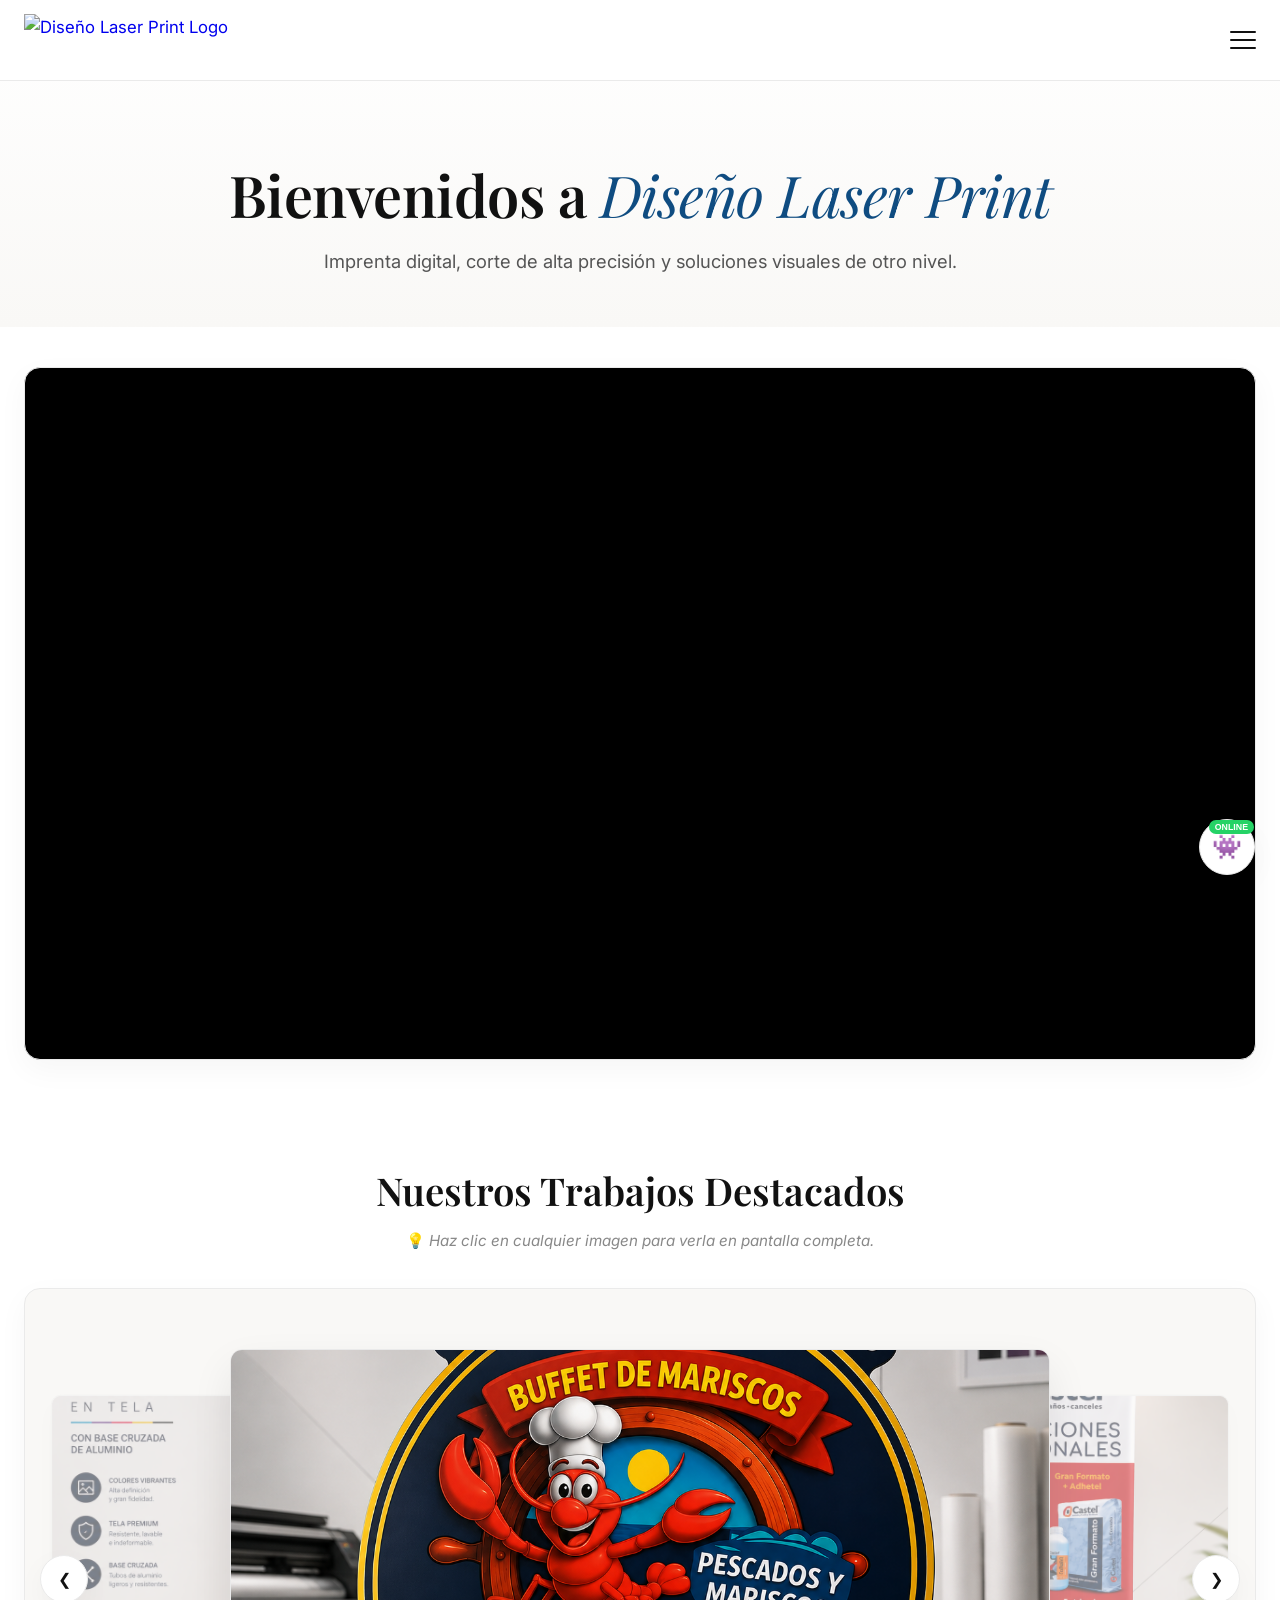
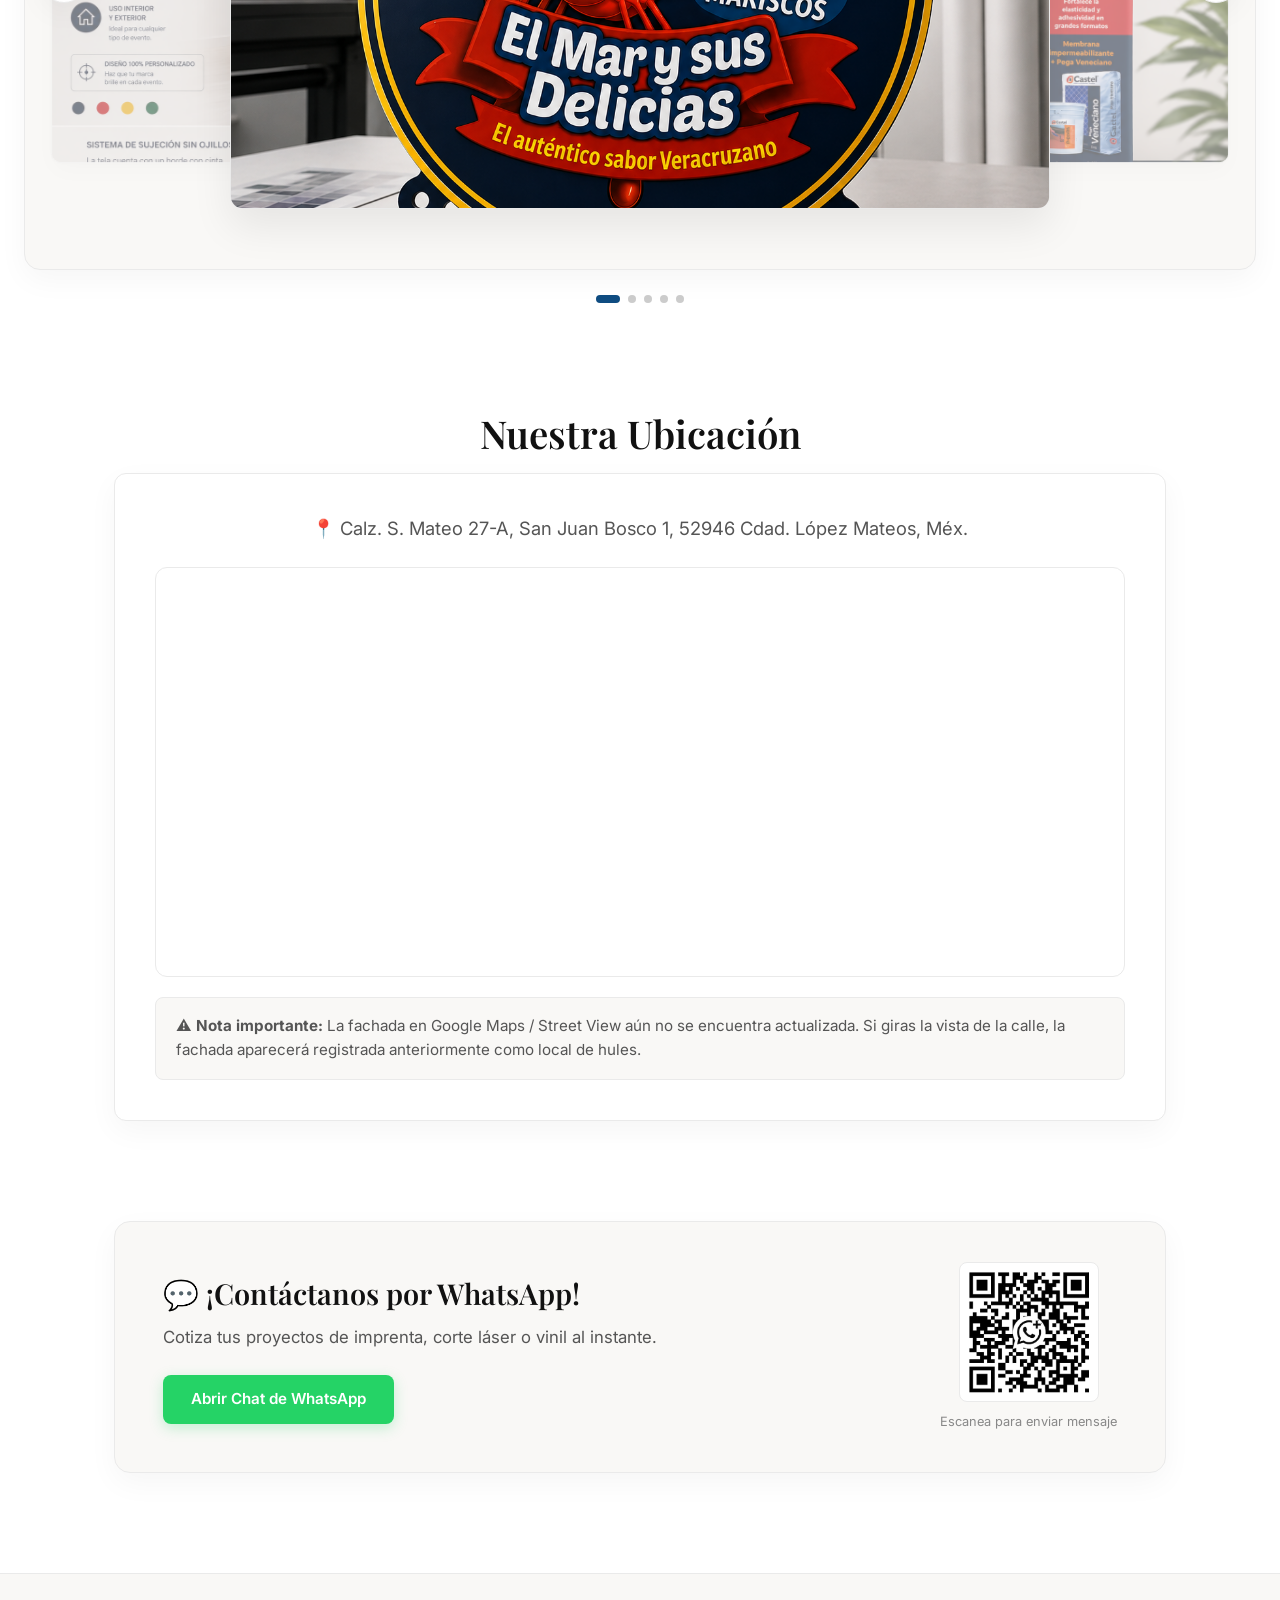
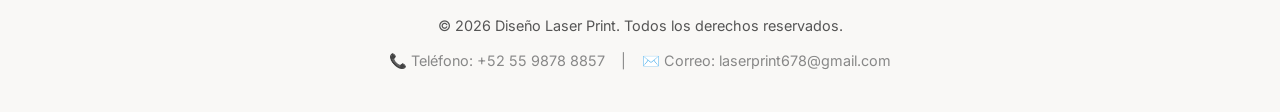
==== index.html @ af9f50c6 "Update index.html" ====
<!DOCTYPE html>
<html lang="es">
<head>
  <meta charset="UTF-8">
  <meta name="viewport" content="width=device-width, initial-scale=1.0">
  <title>Diseño Laser Print - Inicio</title>

  <meta name="google-site-verification" content="6fQEs5RK94f_O7tvIjwfMnkYx1IQotWOUE_pENHjqmU">
  <meta name="description" content="Diseño Laser Print: Imprenta digital, corte láser de alta precisión, vinil impreso, DTF y sublimación. Soluciones visuales profesionales.">
  <meta name="robots" content="index, follow">
  <link rel="canonical" href="https://diazvb2506.github.io/laserprint-web/">

  <link rel="icon" type="image/png" href="https://raw.githubusercontent.com/diazvb2506/laserprint-web/main/uploads/fotos/LOGOTIPO.png">

  <link rel="preconnect" href="https://fonts.googleapis.com">
  <link rel="preconnect" href="https://fonts.gstatic.com" crossorigin>
  <link href="https://fonts.googleapis.com/css2?family=Press+Start+2P&family=VT323&display=swap" rel="stylesheet">
  
  <link rel="stylesheet" href="index.css?v=1.2">
</head>
<body>

  <div class="bg-glow ambient-cyan"></div>
  <div class="bg-glow ambient-magenta"></div>

  <header class="glass-header">
    <nav class="nav-container">
      <a href="index.html" class="logo">
        <img src="https://raw.githubusercontent.com/diazvb2506/laserprint-web/main/uploads/fotos/LOGOTIPO.png" alt="Diseño Laser Print Logo" class="logo-img" onerror="this.onerror=null; this.src='https://via.placeholder.com/260x100/111/00f0ff?text=DISE%C3%B1O+LASERPRINT';">
      </a>

      <button class="mobile-menu-btn" id="mobileMenuBtn" aria-label="Abrir menú">
        <span></span>
        <span></span>
        <span></span>
      </button>

      <ul class="nav-links" id="navLinks">
        <li><a href="index.html" class="nav-btn active">Inicio</a></li>
        <li><a href="dtf.html" class="nav-btn">DTF TEXTIL / UV</a></li>
        <li><a href="sublimacion.html" class="nav-btn">SUBLIMACION</a></li>
        <li><a href="lona.html" class="nav-btn">LONA</a></li>
        <li><a href="coroplast.html" class="nav-btn">COROPLAST</a></li>
        <li><a href="cortelaser.html" class="nav-btn">CORTE LASER</a></li>
        <li><a href="vinil.html" class="nav-btn">VINIL</a></li>
        <li><a href="login.html" class="nav-btn btn-admin">Iniciar Sesión Admin</a></li>
        <li>
          <button id="themeToggleBtn" class="theme-toggle-btn" aria-label="Cambiar tema">🌙</button>
        </li>
      </ul>
    </nav>
  </header>

  <section class="hero-section">
    <div class="hero-content">
      <h1 class="hero-title">Bienvenidos a <span class="text-gradient">Diseño Laser Print</span></h1>
      <p class="hero-subtitle">Imprenta digital, corte de alta precisión y soluciones visuales de otro nivel.</p>
    </div>
  </section>

  <section class="video-section">
    <div class="video-container glass-card" id="videoWrapper">
      <video id="presentacionVideo" class="hero-gif-img" autoplay loop muted playsinline preload="auto">
        <source src="uploads/videos/presentacion4.mp4" type="video/mp4">
        Tu navegador no soporta la reproducción de video HTML5.
      </video>
    </div>
  </section>

  <section class="carousel-section">
    <h2 class="section-title">Nuestros Trabajos Destacados</h2>
    
    <p class="carousel-hint">💡 <i>Haz clic en cualquier imagen para verla en pantalla completa.</i></p>

    <div class="carousel-wrapper glass-card">
      <button class="carousel-btn prev-btn" id="prevBtn" aria-label="Anterior">❮</button>
      
      <div class="carousel-track-container">
        <div class="carousel-track" id="carouselTrack">
        </div>
      </div>

      <button class="carousel-btn next-btn" id="nextBtn" aria-label="Siguiente">❯</button>
    </div>
    <div class="carousel-dots" id="carouselDots"></div>
  </section>

  <section class="location-section">
    <h2 class="section-title">Nuestra Ubicación</h2>
    <div class="location-card glass-card">
      <p class="location-address">📍 Calz. S. Mateo 27-A, San Juan Bosco 1, 52946 Cdad. López Mateos, Méx.</p>
      
      <div class="map-container">
        <iframe 
          src="https://www.google.com/maps/embed?pb=!1m18!1m12!1m3!1d3759.832467319985!2d-99.24838492478229!3d19.54661808175787!2m3!1f0!2f0!3f0!3m2!1i1024!2i768!4f13.1!3m3!1m2!1s0x85d21d6049caea7d%3A0x6b4fb712d083ca8c!2sCalz.%20S.%20Mateo%2027-A%2C%20San%20Juan%20Bosco%201%2C%2052946%20Cdad.%20L%C3%B3pez%20Mateos%2C%20M%C3%A9x.!5e0!3m2!1ses!2smx!4v1700000000000!5m2!1ses!2smx" 
          width="100%" 
          height="400" 
          style="border:0;" 
          allowfullscreen="" 
          loading="lazy" 
          referrerpolicy="no-referrer-when-downgrade">
        </iframe>
      </div>

      <div class="streetview-note">
        ⚠️ <b>Nota importante:</b> La fachada en Google Maps / Street View aún no se encuentra actualizada. Si giras la vista de la calle, la fachada aparecerá registrada anteriormente como local de hules.
      </div>
    </div>
  </section>

  <section class="whatsapp-section">
    <div class="whatsapp-card glass-card">
      <div class="whatsapp-info">
        <h3>💬 ¡Contáctanos por WhatsApp!</h3>
        <p>Cotiza tus proyectos de imprenta, corte láser o vinil al instante.</p>
        <a href="https://wa.me/5215598788857" target="_blank" rel="noopener noreferrer" class="whatsapp-btn">
          <span>Abrir Chat de WhatsApp</span>
        </a>
      </div>
      
      <div class="whatsapp-qr-container">
        <img src="uploads/fotos/qr.png" 
             alt="Código QR WhatsApp Diseño Laser Print" 
             class="whatsapp-qr"
             onerror="this.onerror=null; this.src='https://via.placeholder.com/180x180/111/00f0ff?text=QR+WhatsApp';">
        <span class="qr-label">Escanea para enviar mensaje</span>
      </div>
    </div>
  </section>

  <footer class="glass-footer">
    <div class="footer-content">
      <p class="footer-rights">© 2026 Diseño Laser Print. Todos los derechos reservados.</p>
      <div class="footer-contact">
        <span>📞 Teléfono: +52 55 9878 8857</span>
        <span class="footer-separator">|</span>
        <span>✉️ Correo: laserprint678@gmail.com</span>
      </div>
    </div>
  </footer>

  <div id="imageModal" class="image-modal">
    <span class="image-modal-close" id="modalClose">×</span>
    <img class="image-modal-content" id="modalImg" alt="Vista ampliada">
    <div id="modalCaption" class="image-modal-caption"></div>
  </div>

  <button id="pixelToggleBtn" class="pixel-toggle-btn" aria-label="Hablar con PIXEL IA">
    <div class="pixel-avatar-icon">👾</div>
    <span class="pixel-pulse-badge">ONLINE</span>
  </button>

  <div id="pixelChatWidget" class="pixel-chat-widget">
    <div class="pixel-chat-header">
      <div class="pixel-header-info">
        <span class="pixel-header-avatar">👾</span>
        <div>
          <h3 class="pixel-title">PIXEL AI</h3>
          <p class="pixel-subtitle">La IA Oficial de Diseño Laser Print</p>
        </div>
      </div>
      <button id="pixelCloseBtn" class="pixel-close-btn" aria-label="Cerrar Chat">✕</button>
    </div>

    <div id="pixelChatMessages" class="pixel-chat-messages">
      <div class="pixel-msg pixel-bot-msg">
        <div class="pixel-msg-bubble">
          ¡Hola! Soy <b>PIXEL</b>, La IA Oficial de <b>Diseño Laser Print</b>. 🕹️✨<br><br>
          Te ayudo con cotizaciones, especificaciones técnicas de DTF, Lona, Corte Láser, Sublimación y resolución de dudas sobre tus diseños.<br><br>
          🎨 <i>Ten en cuenta que el servicio de diseño tiene un costo extra dependiendo de la complejidad.</i><br><br>
          <i>¡Selecciona una opción rápida o escribe lo que necesites!</i>
        </div>
      </div>
    </div>

    <div class="pixel-quick-prompts" id="pixelQuickPrompts">
      <button class="pixel-prompt-btn" data-prompt="como preparo mis archivos">📁 ¿Cómo preparo mis archivos?</button>
      <button class="pixel-prompt-btn" data-prompt="dtf textil">👕 Precios y medidas DTF</button>
      <button class="pixel-prompt-btn" data-prompt="volantes">📄 Volantes</button>
      <button class="pixel-prompt-btn" data-prompt="tarjetas de presentacion">🎴 Tarjetas de Presentación</button>
      <button class="pixel-prompt-btn" data-prompt="notas de remision">📝 Notas de Remisión</button>
      <button class="pixel-prompt-btn" data-prompt="ubicacion">📍 Ubicación y Horarios</button>
      <button class="pixel-prompt-btn" data-prompt="whatsapp">💬 Cotizar por WhatsApp</button>
    </div>

    <form class="pixel-chat-form" id="pixelChatForm">
      <input type="text" id="pixelInput" class="pixel-input" placeholder="Escribe tu duda a PIXEL..." autocomplete="off">
      <button type="submit" id="pixelSendBtn" class="pixel-send-btn">ENVIAR</button>
    </form>
  </div>

  <script>
    // Conmutador dinámico de tema Claro / Oscuro
    document.addEventListener('DOMContentLoaded', () => {
      const themeToggleBtn = document.getElementById('themeToggleBtn');
      const savedTheme = localStorage.getItem('theme') || 'light';

      document.documentElement.setAttribute('data-theme', savedTheme);
      if (themeToggleBtn) {
        themeToggleBtn.textContent = savedTheme === 'dark' ? '☀️' : '🌙';
      }

      themeToggleBtn?.addEventListener('click', () => {
        const currentTheme = document.documentElement.getAttribute('data-theme');
        const newTheme = currentTheme === 'dark' ? 'light' : 'dark';
        
        document.documentElement.setAttribute('data-theme', newTheme);
        localStorage.setItem('theme', newTheme);
        themeToggleBtn.textContent = newTheme === 'dark' ? '☀️' : '🌙';
      });
    });
  </script>

  <script src="index.js" defer></script>
</body>
</html>
---- index.css ----
/* ==========================================================================
   1. SYSTEM RESET & PALETAS DINÁMICAS (LIGHT & DARK THEME)
   ========================================================================== */
@import url('https://fonts.googleapis.com/css2?family=Inter:wght@300;400;500;600&family=Playfair+Display:ital,wght@0,500;0,600;0,700;1,400&display=swap');

*,
*::before,
*::after {
  margin: 0;
  padding: 0;
  box-sizing: border-box;
}

/* TEMA CLARO (Default) */
:root,
[data-theme="light"] {
  --bg-body: #FFFFFF;
  --bg-surface: #F9F8F6;
  --bg-card: #FFFFFF;
  --bg-header: rgba(255, 255, 255, 0.92);

  --text-primary: #111111;
  --text-secondary: #555555;
  --text-muted: #888888;

  --accent-color: #0F4C81;
  --accent-hover: #0A355C;
  --accent-soft: rgba(15, 76, 129, 0.06);

  --border-color: #EAEAEA;
  --border-focus: #CCCCCC;
  --shadow-soft: 0 10px 30px rgba(0, 0, 0, 0.04);
  --shadow-hover: 0 18px 40px rgba(0, 0, 0, 0.08);

  --font-heading: 'Playfair Display', Georgia, serif;
  --font-body: 'Inter', -apple-system, BlinkMacSystemFont, sans-serif;

  --transition-smooth: all 0.3s cubic-bezier(0.16, 1, 0.3, 1);
}

/* TEMA OSCURO */
[data-theme="dark"] {
  --bg-body: #0D0F12;
  --bg-surface: #16191E;
  --bg-card: #1A1D24;
  --bg-header: rgba(13, 15, 18, 0.92);

  --text-primary: #F0F2F5;
  --text-secondary: #A0A5B1;
  --text-muted: #6C727F;

  --accent-color: #38BDF8;
  --accent-hover: #0284C7;
  --accent-soft: rgba(56, 189, 248, 0.1);

  --border-color: #262B35;
  --border-focus: #3F4756;
  --shadow-soft: 0 10px 30px rgba(0, 0, 0, 0.4);
  --shadow-hover: 0 18px 40px rgba(0, 0, 0, 0.6);
}

html, body {
  width: 100%;
  overflow-x: hidden;
  background-color: var(--bg-body);
  transition: background-color 0.4s ease, color 0.4s ease;
}

body {
  color: var(--text-primary);
  font-family: var(--font-body);
  font-size: 1.05rem;
  line-height: 1.6;
  position: relative;
  -webkit-font-smoothing: antialiased;
}

/* Tarjeta Editorial de Catálogo */
.glass-card {
  background: var(--bg-card);
  border: 1px solid var(--border-color);
  border-radius: 12px;
  box-shadow: var(--shadow-soft);
  transition: var(--transition-smooth);
}

.glass-card:hover {
  box-shadow: var(--shadow-hover);
  border-color: var(--border-focus);
}

/* ==========================================================================
   2. HEADER & BOTÓN DE CAMBIO DE TEMA DINÁMICO
   ========================================================================== */
.glass-header {
  position: fixed;
  top: 0;
  left: 0;
  width: 100%;
  z-index: 1000;
  background: var(--bg-header);
  backdrop-filter: blur(12px);
  -webkit-backdrop-filter: blur(12px);
  border-bottom: 1px solid var(--border-color);
  padding: 14px 24px;
  transition: var(--transition-smooth);
}

.nav-container {
  max-width: 1400px;
  margin: 0 auto;
  display: flex;
  justify-content: space-between;
  align-items: center;
  gap: 20px;
}

.logo {
  display: flex;
  align-items: center;
  text-decoration: none;
  flex-shrink: 0;
}

.logo-img {
  height: 52px;
  width: auto;
  object-fit: contain;
  transition: var(--transition-smooth);
}

.logo:hover .logo-img {
  opacity: 0.85;
}

.nav-links {
  display: flex;
  list-style: none;
  gap: 10px;
  align-items: center;
  flex-wrap: wrap;
  justify-content: flex-end;
}

.nav-btn {
  font-family: var(--font-body);
  font-weight: 500;
  color: var(--text-secondary);
  text-decoration: none;
  padding: 8px 16px;
  border-radius: 6px;
  font-size: 0.9rem;
  letter-spacing: 0.3px;
  white-space: nowrap;
  transition: var(--transition-smooth);
  border: 1px solid transparent;
  background: transparent;
}

.nav-btn:hover, 
.nav-btn.active {
  color: var(--text-primary);
  background: var(--bg-surface);
  border-color: var(--border-color);
}

.btn-admin {
  background: var(--accent-color) !important;
  color: #FFFFFF !important;
  border-radius: 6px !important;
}

[data-theme="dark"] .btn-admin {
  color: #0D0F12 !important;
}

.btn-admin:hover {
  background: var(--accent-hover) !important;
  box-shadow: 0 4px 14px rgba(15, 76, 129, 0.25);
}

/* Botón Conmutador de Tema */
.theme-toggle-btn {
  background: var(--bg-surface);
  border: 1px solid var(--border-color);
  color: var(--text-primary);
  width: 38px;
  height: 38px;
  border-radius: 50%;
  display: flex;
  align-items: center;
  justify-content: center;
  cursor: pointer;
  font-size: 1.1rem;
  transition: var(--transition-smooth);
}

.theme-toggle-btn:hover {
  background: var(--accent-soft);
  border-color: var(--accent-color);
  color: var(--accent-color);
  transform: rotate(15deg);
}

/* Menú Móvil Botón */
.mobile-menu-btn {
  display: none;
  flex-direction: column;
  justify-content: space-between;
  width: 26px;
  height: 18px;
  background: transparent;
  border: none;
  cursor: pointer;
  padding: 0;
  z-index: 1002;
}

.mobile-menu-btn span {
  width: 100%;
  height: 2px;
  background-color: var(--text-primary);
  border-radius: 2px;
  transition: var(--transition-smooth);
}

/* ==========================================================================
   3. HERO SECTION EDITORIAL
   ========================================================================== */
.hero-section {
  padding-top: 160px;
  padding-bottom: 50px;
  text-align: center;
  background: linear-gradient(180deg, var(--bg-body) 0%, var(--bg-surface) 100%);
}

.hero-content {
  max-width: 900px;
  margin: 0 auto;
  padding: 0 24px;
}

.hero-title {
  font-family: var(--font-heading);
  font-size: clamp(2.2rem, 4.5vw, 3.8rem);
  font-weight: 600;
  letter-spacing: -0.5px;
  line-height: 1.2;
  margin-bottom: 18px;
  color: var(--text-primary);
}

.text-gradient {
  color: var(--accent-color);
  font-style: italic;
  font-weight: 400;
}

.hero-subtitle {
  font-family: var(--font-body);
  font-size: 1.15rem;
  font-weight: 400;
  color: var(--text-secondary);
  max-width: 680px;
  margin: 0 auto;
}

/* ==========================================================================
   4. PANTALLA DE VIDEO / GIF EXHIBICIÓN
   ========================================================================== */
.video-section {
  max-width: 1400px;
  margin: 40px auto 90px;
  padding: 0 24px;
}

.video-container {
  width: 100%;
  height: auto;
  aspect-ratio: 16 / 9;
  border-radius: 16px;
  overflow: hidden;
  position: relative;
  border: 1px solid var(--border-color);
  box-shadow: var(--shadow-soft);
  background: #000000;
  display: flex;
  align-items: center;
  justify-content: center;
}

.video-container video,
.video-container img {
  width: 100%;
  height: 100%;
  object-fit: contain;
  display: block;
}

/* ==========================================================================
   5. CARRUSEL 3D DE CATÁLOGO
   ========================================================================== */
.carousel-section {
  max-width: 1400px;
  margin: 100px auto;
  padding: 0 24px;
}

.section-title {
  font-family: var(--font-heading);
  text-align: center;
  font-size: clamp(1.8rem, 3vw, 2.6rem);
  font-weight: 600;
  color: var(--text-primary);
  margin-bottom: 8px;
}

.carousel-hint {
  font-family: var(--font-body);
  text-align: center;
  color: var(--text-muted);
  font-size: 0.95rem;
  margin-bottom: 35px;
}

.carousel-wrapper {
  position: relative;
  padding: 40px 20px;
  display: flex;
  align-items: center;
  justify-content: center;
  background: var(--bg-surface);
  border-radius: 16px;
  border: 1px solid var(--border-color);
}

.carousel-track-container {
  perspective: 1200px;
  position: relative;
  width: 100%;
  height: 500px;
}

.carousel-track {
  position: relative;
  width: 100%;
  height: 100%;
  display: flex;
  justify-content: center;
  align-items: center;
  transform-style: preserve-3d;
}

.carousel-slide-3d {
  position: absolute;
  width: 70%;
  max-width: 820px;
  height: 460px;
  transition: transform 0.6s cubic-bezier(0.16, 1, 0.3, 1), opacity 0.6s ease;
  cursor: pointer;
  border-radius: 12px;
  overflow: hidden;
  opacity: 0;
  pointer-events: none;
  border: 1px solid var(--border-color);
  box-shadow: var(--shadow-soft);
  background: var(--bg-card);
}

.carousel-slide-3d img {
  width: 100%;
  height: 100%;
  object-fit: cover;
  transition: transform 0.5s ease;
}

.carousel-slide-3d:hover img {
  transform: scale(1.03);
}

.carousel-slide-3d.active {
  transform: translate3d(0, 0, 0) scale(1);
  z-index: 3;
  opacity: 1;
  pointer-events: auto;
  box-shadow: var(--shadow-hover);
}

.carousel-slide-3d.prev {
  transform: translate3d(-35%, 0, -120px) scale(0.88);
  z-index: 2;
  opacity: 0.5;
  pointer-events: auto;
}

.carousel-slide-3d.next {
  transform: translate3d(35%, 0, -120px) scale(0.88);
  z-index: 2;
  opacity: 0.5;
  pointer-events: auto;
}

.carousel-slide-3d.hidden {
  opacity: 0 !important;
  pointer-events: none !important;
  transform: translate3d(0, 0, -250px) scale(0.6) !important;
  z-index: 1 !important;
}

.carousel-btn {
  position: absolute;
  top: 50%;
  transform: translateY(-50%);
  background: var(--bg-card);
  border: 1px solid var(--border-color);
  color: var(--text-primary);
  width: 48px;
  height: 48px;
  border-radius: 50%;
  font-size: 1rem;
  z-index: 10;
  display: flex;
  align-items: center;
  justify-content: center;
  cursor: pointer;
  box-shadow: var(--shadow-soft);
  transition: var(--transition-smooth);
}

.carousel-btn:hover {
  background: var(--accent-color);
  color: #FFFFFF;
  border-color: var(--accent-color);
  box-shadow: 0 6px 20px rgba(15, 76, 129, 0.3);
}

[data-theme="dark"] .carousel-btn:hover {
  color: #0D0F12;
}

.prev-btn { left: 15px; }
.next-btn { right: 15px; }

.carousel-dots {
  display: flex;
  justify-content: center;
  gap: 8px;
  margin-top: 25px;
}

.dot {
  width: 8px;
  height: 8px;
  border-radius: 50%;
  background: var(--border-focus);
  cursor: pointer;
  transition: var(--transition-smooth);
}

.dot.active {
  background: var(--accent-color);
  width: 24px;
  border-radius: 10px;
}

/* ==========================================================================
   6. SECCIÓN UBICACIÓN Y MAPA EDITORIAL
   ========================================================================== */
.location-section {
  max-width: 1100px;
  margin: 90px auto 100px;
  padding: 0 24px;
}

.location-card {
  padding: 40px;
  text-align: center;
  background: var(--bg-card);
}

.location-address {
  font-size: 1.15rem;
  color: var(--text-secondary);
  margin-bottom: 24px;
}

.map-container {
  width: 100%;
  border-radius: 12px;
  overflow: hidden;
  border: 1px solid var(--border-color);
}

.streetview-note {
  margin-top: 20px;
  padding: 16px 20px;
  background: var(--bg-surface);
  border: 1px solid var(--border-color);
  border-radius: 8px;
  color: var(--text-secondary);
  font-size: 0.95rem;
  text-align: left;
}

/* ==========================================================================
   7. WHATSAPP & CONTACTO EDITORIAL
   ========================================================================== */
.whatsapp-section {
  max-width: 1100px;
  margin: 60px auto 100px;
  padding: 0 24px;
}

.whatsapp-card {
  padding: 40px 48px;
  display: flex;
  align-items: center;
  justify-content: space-between;
  gap: 30px;
  background: var(--bg-surface);
  border: 1px solid var(--border-color);
  border-radius: 16px;
}

.whatsapp-info h3 {
  font-family: var(--font-heading);
  font-size: clamp(1.4rem, 2.5vw, 1.8rem);
  color: var(--text-primary);
  margin-bottom: 8px;
  font-weight: 600;
}

.whatsapp-info p {
  color: var(--text-secondary);
  font-size: 1.05rem;
  margin-bottom: 24px;
}

.whatsapp-btn {
  display: inline-block;
  background: #25D366;
  color: #FFFFFF;
  font-family: var(--font-body);
  font-weight: 600;
  font-size: 0.95rem;
  padding: 12px 28px;
  border-radius: 8px;
  text-decoration: none;
  transition: var(--transition-smooth);
  box-shadow: 0 4px 14px rgba(37, 211, 102, 0.25);
}

.whatsapp-btn:hover {
  background: #1EBE5D;
  transform: translateY(-2px);
  box-shadow: 0 8px 20px rgba(37, 211, 102, 0.35);
}

.whatsapp-qr-container {
  display: flex;
  flex-direction: column;
  align-items: center;
  gap: 10px;
}

.whatsapp-qr {
  width: 140px;
  height: 140px;
  border-radius: 8px;
  border: 1px solid var(--border-color);
  background: #FFFFFF;
  padding: 6px;
  object-fit: cover;
}

.qr-label {
  font-size: 0.8rem;
  color: var(--text-muted);
}

/* ==========================================================================
   8. FOOTER & MODAL EDITORIAL
   ========================================================================== */
.glass-footer {
  background: var(--bg-surface);
  border-top: 1px solid var(--border-color);
  padding: 40px 24px;
  text-align: center;
  color: var(--text-secondary);
  font-size: 0.9rem;
}

.footer-content {
  max-width: 1200px;
  margin: 0 auto;
  display: flex;
  flex-direction: column;
  gap: 12px;
}

.footer-contact {
  display: flex;
  gap: 16px;
  justify-content: center;
  color: var(--text-muted);
}

.image-modal {
  display: none;
  position: fixed;
  z-index: 10000;
  top: 0;
  left: 0;
  width: 100%;
  height: 100%;
  background-color: rgba(13, 15, 18, 0.95);
  backdrop-filter: blur(8px);
  justify-content: center;
  align-items: center;
  flex-direction: column;
}

.image-modal-content {
  max-width: 88%;
  max-height: 82vh;
  border-radius: 12px;
  box-shadow: var(--shadow-hover);
  border: 1px solid var(--border-color);
}

.image-modal-caption {
  margin-top: 16px;
  color: var(--text-primary);
  font-family: var(--font-heading);
  font-size: 1.1rem;
}

.image-modal-close {
  position: absolute;
  top: 24px;
  right: 32px;
  color: var(--text-primary);
  font-size: 32px;
  cursor: pointer;
}

/* ==========================================================================
   9. PIXEL AI: ASISTENTE ASESOR EDITORIAL
   ========================================================================== */
.pixel-toggle-btn {
  position: fixed;
  bottom: 25px;
  right: 25px;
  z-index: 9000;
  background: var(--bg-card);
  border: 1px solid var(--border-color);
  color: var(--accent-color);
  width: 56px;
  height: 56px;
  border-radius: 50%;
  display: flex;
  align-items: center;
  justify-content: center;
  cursor: pointer;
  box-shadow: var(--shadow-soft);
  transition: var(--transition-smooth);
}

.pixel-toggle-btn:hover {
  transform: translateY(-3px);
  box-shadow: var(--shadow-hover);
  border-color: var(--accent-color);
}

.pixel-avatar-icon {
  font-size: 1.5rem;
}

.pixel-pulse-badge {
  position: absolute;
  top: 0;
  right: 0;
  background: #25D366;
  color: #FFFFFF;
  font-size: 0.55rem;
  font-weight: 700;
  padding: 2px 6px;
  border-radius: 10px;
}

.pixel-chat-widget {
  display: none;
  position: fixed;
  bottom: 95px;
  right: 25px;
  width: calc(100% - 50px);
  max-width: 380px;
  height: 520px;
  max-height: calc(100vh - 120px);
  z-index: 9001;
  background: var(--bg-card);
  border: 1px solid var(--border-color);
  border-radius: 16px;
  box-shadow: var(--shadow-hover);
  flex-direction: column;
  overflow: hidden;
  animation: pixelPop 0.3s cubic-bezier(0.16, 1, 0.3, 1);
}

.pixel-chat-widget.active {
  display: flex;
}

@keyframes pixelPop {
  0% { transform: scale(0.95) translateY(10px); opacity: 0; }
  100% { transform: scale(1) translateY(0); opacity: 1; }
}

.pixel-chat-header {
  background: var(--bg-surface);
  border-bottom: 1px solid var(--border-color);
  padding: 14px 18px;
  display: flex;
  justify-content: space-between;
  align-items: center;
}

.pixel-header-info {
  display: flex;
  align-items: center;
  gap: 12px;
}

.pixel-header-avatar {
  font-size: 1.4rem;
}

.pixel-title {
  font-family: var(--font-body);
  font-weight: 600;
  font-size: 0.95rem;
  color: var(--text-primary);
}

.pixel-subtitle {
  font-size: 0.8rem;
  color: var(--text-muted);
}

.pixel-close-btn {
  background: transparent;
  border: none;
  color: var(--text-muted);
  font-size: 1.1rem;
  cursor: pointer;
  transition: var(--transition-smooth);
}

.pixel-close-btn:hover {
  color: var(--text-primary);
}

.pixel-chat-messages {
  flex: 1;
  padding: 16px;
  overflow-y: auto;
  display: flex;
  flex-direction: column;
  gap: 12px;
  background: var(--bg-card);
}

.pixel-msg {
  display: flex;
  gap: 8px;
  align-items: flex-start;
  max-width: 88%;
}

.pixel-bot-msg {
  align-self: flex-start;
}

.pixel-user-msg {
  align-self: flex-end;
  flex-direction: row-reverse;
}

.pixel-msg-bubble {
  font-size: 0.92rem;
  line-height: 1.5;
  padding: 10px 14px;
  border-radius: 12px;
  background: var(--bg-surface);
  color: var(--text-primary);
  border: 1px solid var(--border-color);
}

.pixel-user-msg .pixel-msg-bubble {
  background: var(--accent-color);
  color: #FFFFFF;
  border: none;
}

[data-theme="dark"] .pixel-user-msg .pixel-msg-bubble {
  color: #0D0F12;
}

.pixel-quick-prompts {
  display: flex;
  gap: 8px;
  padding: 10px 14px;
  overflow-x: auto;
  background: var(--bg-surface);
  border-top: 1px solid var(--border-color);
}

.pixel-prompt-btn {
  font-size: 0.82rem;
  white-space: nowrap;
  background: var(--bg-card);
  color: var(--text-secondary);
  border: 1px solid var(--border-color);
  padding: 6px 12px;
  border-radius: 20px;
  cursor: pointer;
  transition: var(--transition-smooth);
}

.pixel-prompt-btn:hover {
  background: var(--accent-color);
  color: #FFFFFF;
  border-color: var(--accent-color);
}

[data-theme="dark"] .pixel-prompt-btn:hover {
  color: #0D0F12;
}

.pixel-chat-form {
  display: flex;
  padding: 12px;
  background: var(--bg-card);
  border-top: 1px solid var(--border-color);
  gap: 8px;
}

.pixel-input {
  flex: 1;
  background: var(--bg-surface);
  border: 1px solid var(--border-color);
  color: var(--text-primary);
  font-size: 0.9rem;
  padding: 8px 14px;
  border-radius: 8px;
  outline: none;
}

.pixel-input:focus {
  border-color: var(--accent-color);
}

.pixel-send-btn {
  font-size: 0.8rem;
  font-weight: 600;
  background: var(--accent-color);
  color: #FFFFFF;
  border: none;
  padding: 0 16px;
  border-radius: 8px;
  cursor: pointer;
  transition: var(--transition-smooth);
}

[data-theme="dark"] .pixel-send-btn {
  color: #0D0F12;
}

.pixel-send-btn:hover {
  background: var(--accent-hover);
}

/* ==========================================================================
   10. RESPONSIVE DESIGN
   ========================================================================== */
@media (max-width: 1280px) {
  .mobile-menu-btn { 
    display: flex !important; 
  }

  .nav-links {
    display: flex !important;
    position: absolute;
    top: 100%;
    left: 0;
    width: 100%;
    background: var(--bg-card);
    border-bottom: 1px solid var(--border-color);
    box-shadow: var(--shadow-soft);
    flex-direction: column;
    align-items: stretch;
    padding: 20px;
    gap: 8px;
    opacity: 0;
    visibility: hidden;
    transform: translateY(-10px);
    transition: var(--transition-smooth);
  }

  .nav-links.active {
    opacity: 1;
    visibility: visible;
    transform: translateY(0);
  }

  .nav-btn {
    text-align: center;
    padding: 12px;
  }
}

@media (max-width: 768px) {
  .logo-img { height: 42px; }
  .hero-section { padding-top: 130px; }
  .carousel-slide-3d { width: 90%; height: 320px; }
  .carousel-track-container { height: 340px; }
  .whatsapp-card {
    flex-direction: column;
    text-align: center;
    padding: 30px 24px;
  }
}
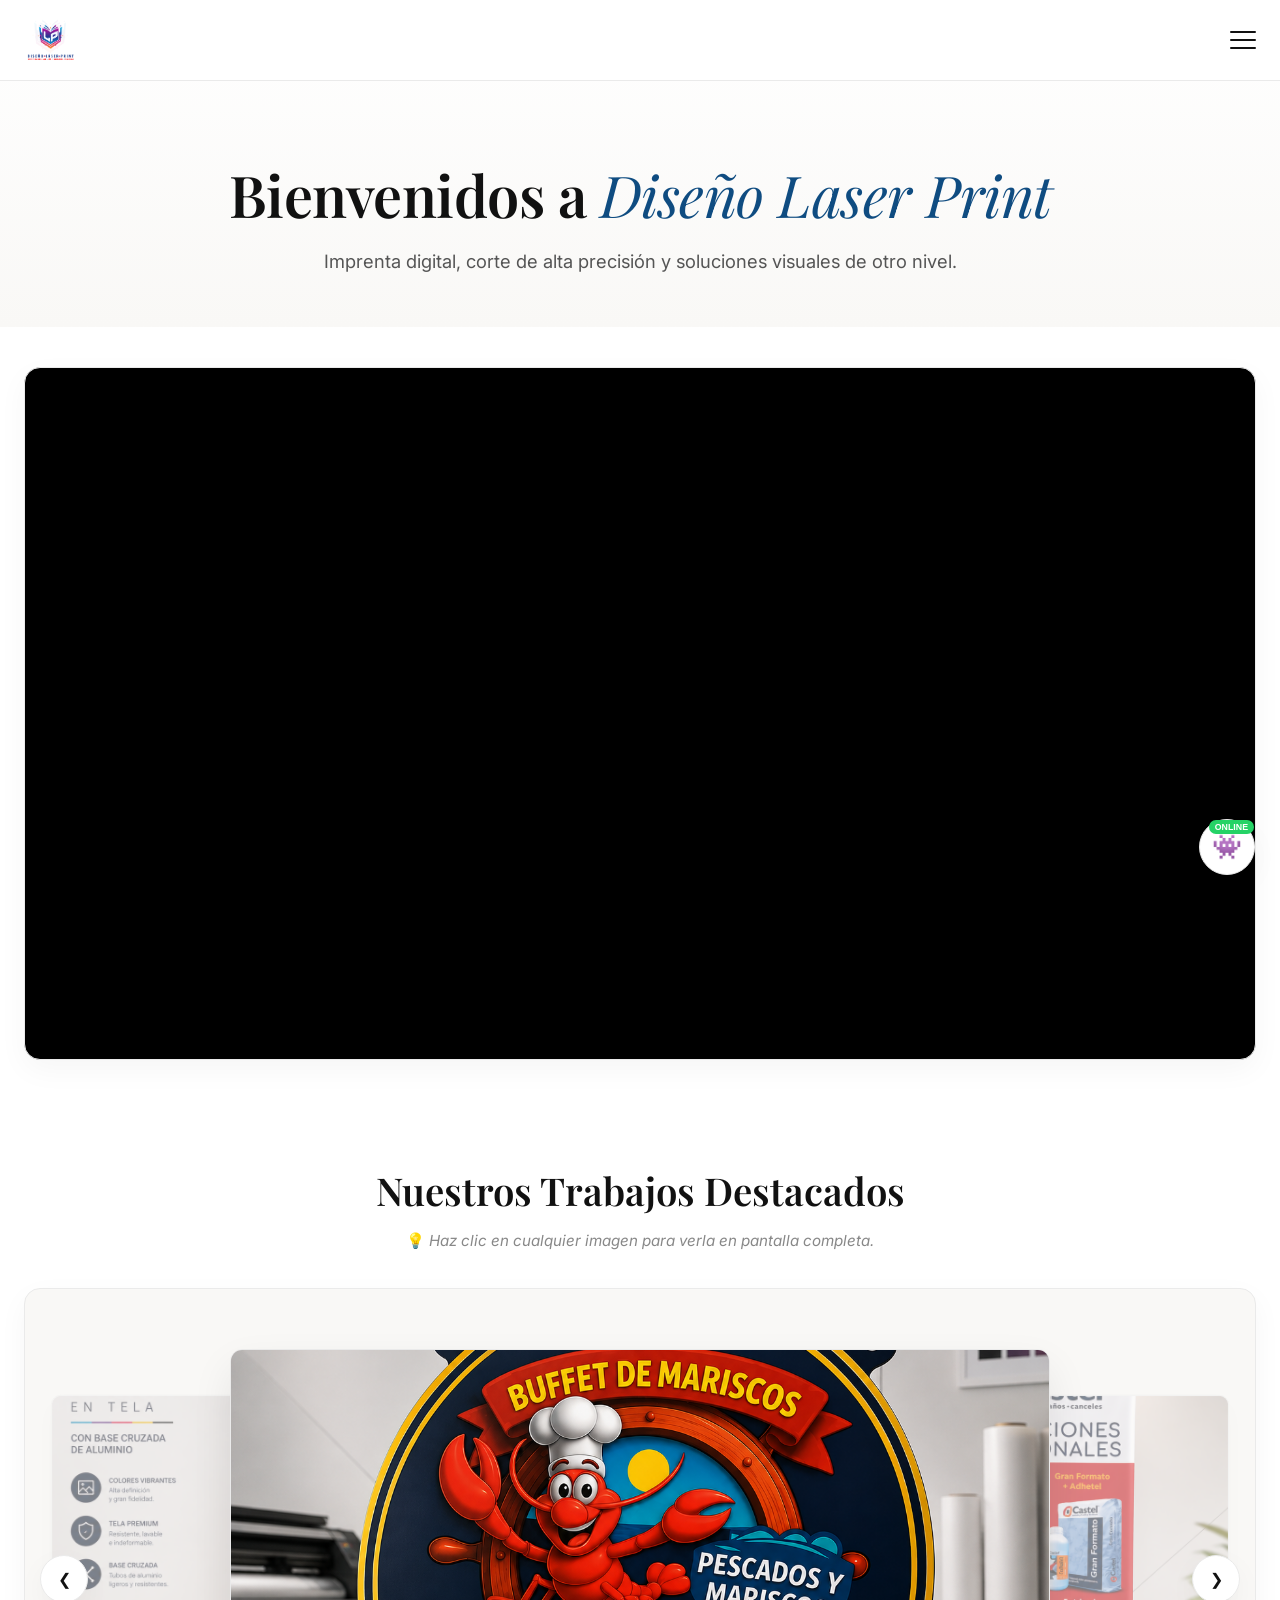
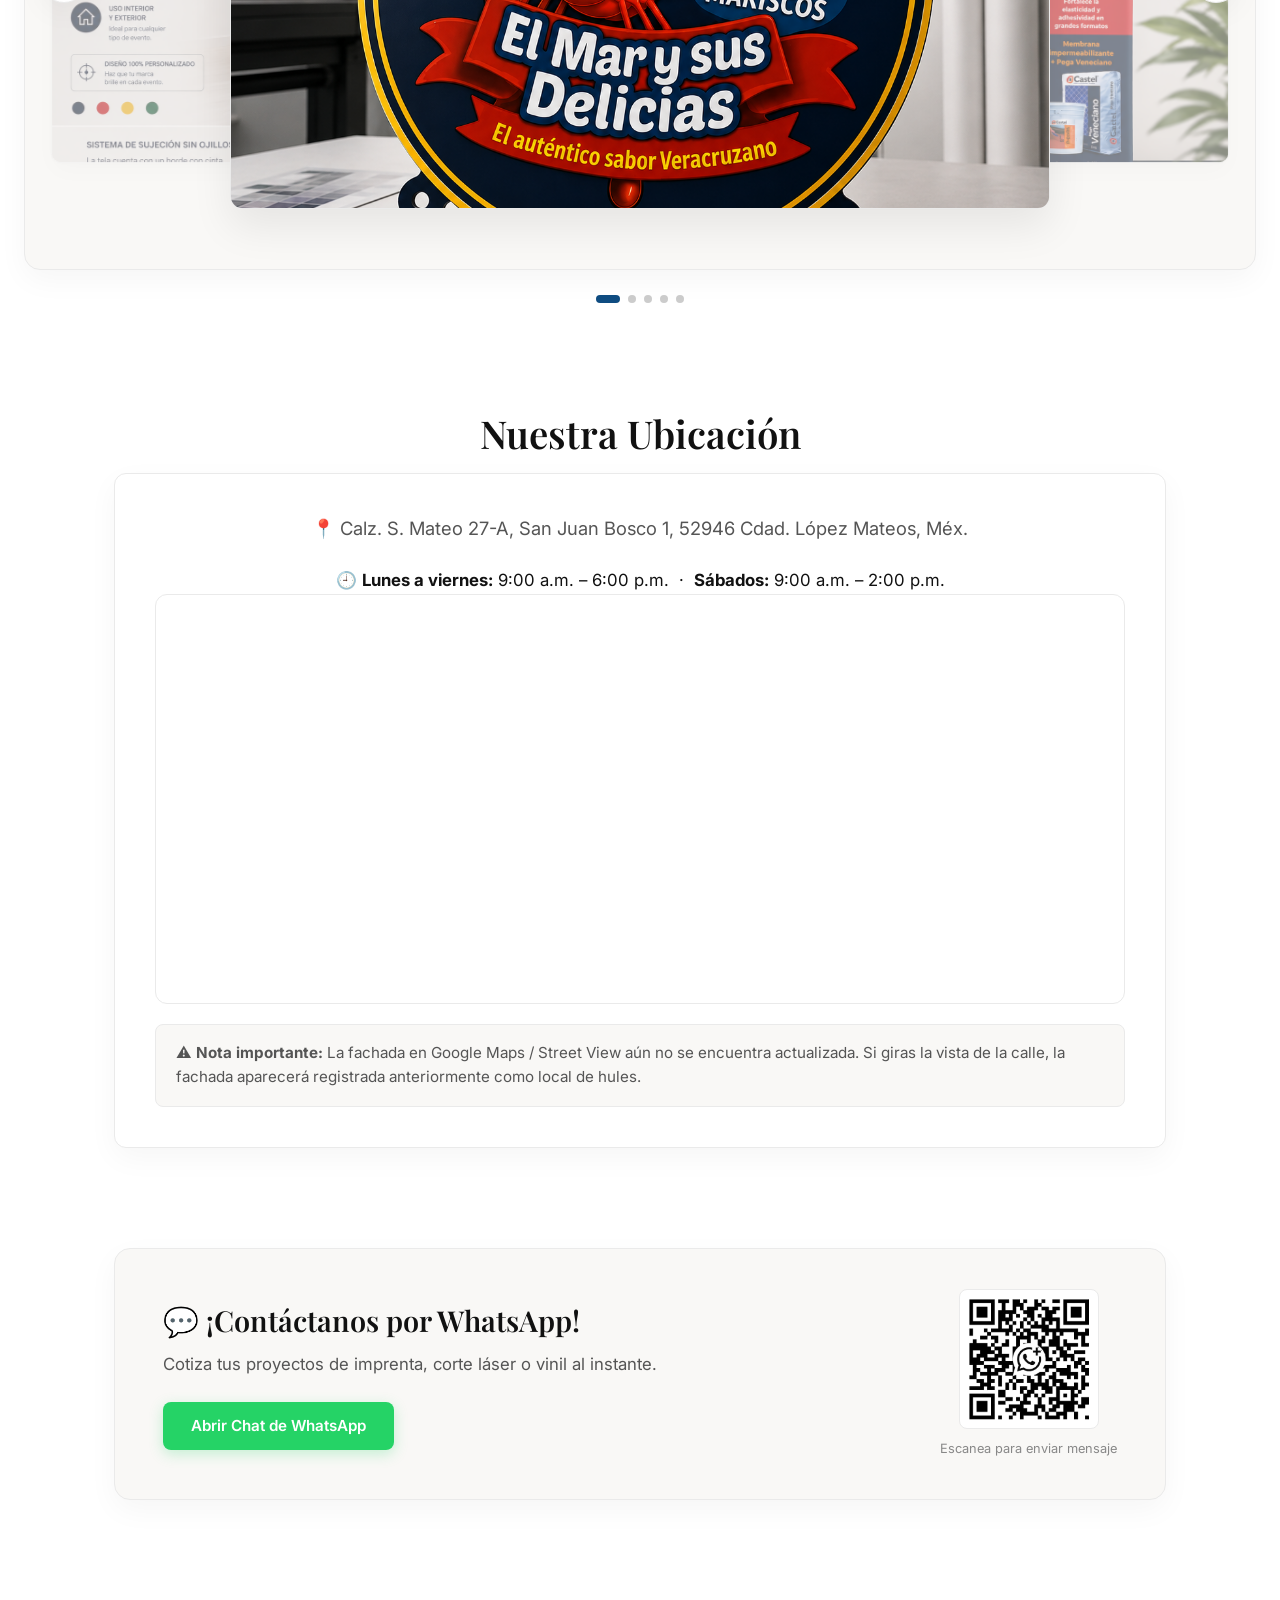
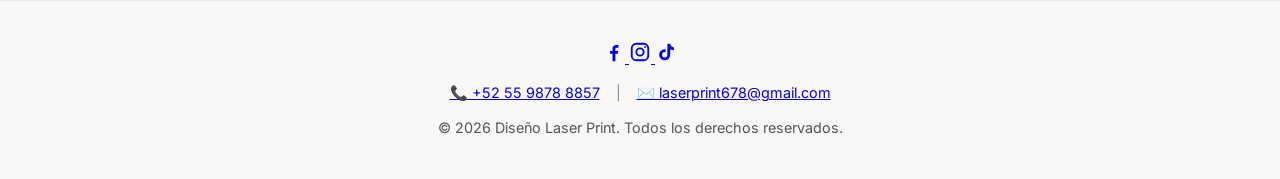
==== commit 76044abd: "Update index.html" ====
--- a/index.html
+++ b/index.html
@@ -1,168 +1,253 @@
 <!DOCTYPE html>
-<html lang="es">
+<html lang="es-MX">
 <head>
   <meta charset="UTF-8">
   <meta name="viewport" content="width=device-width, initial-scale=1.0">
-  <title>Diseño Laser Print - Inicio</title>
+  <title>Diseño Laser Print | Imprenta, Corte Láser, DTF y Sublimación en Atizapán</title>
+
+  <!-- Aplica el tema ANTES de pintar la página (evita el parpadeo) -->
+  <script>
+    (function () {
+      try {
+        var t = localStorage.getItem('theme');
+        if (!t) t = window.matchMedia('(prefers-color-scheme: dark)').matches ? 'dark' : 'light';
+        document.documentElement.setAttribute('data-theme', t);
+      } catch (e) {}
+    })();
+  </script>
 
   <meta name="google-site-verification" content="6fQEs5RK94f_O7tvIjwfMnkYx1IQotWOUE_pENHjqmU">
-  <meta name="description" content="Diseño Laser Print: Imprenta digital, corte láser de alta precisión, vinil impreso, DTF y sublimación. Soluciones visuales profesionales.">
+  <meta name="description" content="Imprenta digital en Cd. López Mateos, Atizapán: corte láser de alta precisión, DTF textil y UV, sublimación, lona, coroplast y vinil. Cotiza por WhatsApp.">
   <meta name="robots" content="index, follow">
+  <meta name="theme-color" content="#0a0a12">
   <link rel="canonical" href="https://diazvb2506.github.io/laserprint-web/">
 
-  <link rel="icon" type="image/png" href="https://raw.githubusercontent.com/diazvb2506/laserprint-web/main/uploads/fotos/LOGOTIPO.png">
+  <!-- Vista previa al compartir (WhatsApp, Facebook, X) -->
+  <meta property="og:type" content="website">
+  <meta property="og:locale" content="es_MX">
+  <meta property="og:site_name" content="Diseño Laser Print">
+  <meta property="og:title" content="Diseño Laser Print | Imprenta y Corte Láser">
+  <meta property="og:description" content="DTF, sublimación, lona, coroplast, vinil y corte láser. Cotiza al instante por WhatsApp.">
+  <meta property="og:url" content="https://diazvb2506.github.io/laserprint-web/">
+  <meta property="og:image" content="https://diazvb2506.github.io/laserprint-web/uploads/fotos/LOGOTIPO.png">
+  <meta name="twitter:card" content="summary_large_image">
+
+  <!-- Favicon (ruta local, más rápido) -->
+  <link rel="icon" type="image/png" href="uploads/fotos/LOGOTIPO.png">
+  <link rel="apple-touch-icon" href="uploads/fotos/LOGOTIPO.png">
+
+  <!-- Ficha de negocio local para Google -->
+  <script type="application/ld+json">
+  {
+    "@context": "https://schema.org",
+    "@type": "LocalBusiness",
+    "name": "Diseño Laser Print",
+    "url": "https://diazvb2506.github.io/laserprint-web/",
+    "logo": "https://diazvb2506.github.io/laserprint-web/uploads/fotos/LOGOTIPO.png",
+    "image": "https://diazvb2506.github.io/laserprint-web/uploads/fotos/LOGOTIPO.png",
+    "telephone": "+52 55 9878 8857",
+    "email": "laserprint678@gmail.com",
+    "address": {
+      "@type": "PostalAddress",
+      "streetAddress": "Calz. San Mateo 27-A, San Juan Bosco 1",
+      "addressLocality": "Ciudad López Mateos, Atizapán de Zaragoza",
+      "addressRegion": "Estado de México",
+      "postalCode": "52946",
+      "addressCountry": "MX"
+    },
+    "openingHoursSpecification": [
+      {
+        "@type": "OpeningHoursSpecification",
+        "dayOfWeek": ["Monday", "Tuesday", "Wednesday", "Thursday", "Friday"],
+        "opens": "09:00",
+        "closes": "18:00"
+      },
+      {
+        "@type": "OpeningHoursSpecification",
+        "dayOfWeek": "Saturday",
+        "opens": "09:00",
+        "closes": "14:00"
+      }
+    ],
+    "sameAs": [
+      "https://www.facebook.com/PON_AQUI_TU_LINK",
+      "https://www.instagram.com/laserprint678/",
+      "https://www.tiktok.com/@laserprint2026"
+    ]
+  }
+  </script>
 
   <link rel="preconnect" href="https://fonts.googleapis.com">
   <link rel="preconnect" href="https://fonts.gstatic.com" crossorigin>
   <link href="https://fonts.googleapis.com/css2?family=Press+Start+2P&family=VT323&display=swap" rel="stylesheet">
-  
-  <link rel="stylesheet" href="index.css?v=1.2">
+
+  <link rel="stylesheet" href="index.css?v=1.3">
 </head>
 <body>
 
-  <div class="bg-glow ambient-cyan"></div>
-  <div class="bg-glow ambient-magenta"></div>
+  <div class="bg-glow ambient-cyan" aria-hidden="true"></div>
+  <div class="bg-glow ambient-magenta" aria-hidden="true"></div>
 
   <header class="glass-header">
-    <nav class="nav-container">
-      <a href="index.html" class="logo">
-        <img src="https://raw.githubusercontent.com/diazvb2506/laserprint-web/main/uploads/fotos/LOGOTIPO.png" alt="Diseño Laser Print Logo" class="logo-img" onerror="this.onerror=null; this.src='https://via.placeholder.com/260x100/111/00f0ff?text=DISE%C3%B1O+LASERPRINT';">
+    <nav class="nav-container" aria-label="Menú principal">
+      <a href="index.html" class="logo" aria-label="Diseño Laser Print, ir al inicio">
+        <img src="uploads/fotos/LOGOTIPO.png" alt="Diseño Laser Print" class="logo-img"
+             onerror="this.onerror=null; this.src='https://placehold.co/260x100/111111/00f0ff?text=DISE%C3%91O+LASERPRINT';">
       </a>
 
-      <button class="mobile-menu-btn" id="mobileMenuBtn" aria-label="Abrir menú">
+      <button class="mobile-menu-btn" id="mobileMenuBtn" aria-label="Abrir menú" aria-controls="navLinks" aria-expanded="false">
         <span></span>
         <span></span>
         <span></span>
       </button>
 
       <ul class="nav-links" id="navLinks">
-        <li><a href="index.html" class="nav-btn active">Inicio</a></li>
+        <li><a href="index.html" class="nav-btn active" aria-current="page">Inicio</a></li>
         <li><a href="dtf.html" class="nav-btn">DTF TEXTIL / UV</a></li>
-        <li><a href="sublimacion.html" class="nav-btn">SUBLIMACION</a></li>
+        <li><a href="sublimacion.html" class="nav-btn">SUBLIMACIÓN</a></li>
         <li><a href="lona.html" class="nav-btn">LONA</a></li>
         <li><a href="coroplast.html" class="nav-btn">COROPLAST</a></li>
-        <li><a href="cortelaser.html" class="nav-btn">CORTE LASER</a></li>
+        <li><a href="cortelaser.html" class="nav-btn">CORTE LÁSER</a></li>
         <li><a href="vinil.html" class="nav-btn">VINIL</a></li>
-        <li><a href="login.html" class="nav-btn btn-admin">Iniciar Sesión Admin</a></li>
+        <li><a href="login.html" class="nav-btn btn-admin" rel="nofollow">Iniciar Sesión Admin</a></li>
         <li>
-          <button id="themeToggleBtn" class="theme-toggle-btn" aria-label="Cambiar tema">🌙</button>
+          <button id="themeToggleBtn" class="theme-toggle-btn" aria-label="Cambiar tema claro u oscuro">🌙</button>
         </li>
       </ul>
     </nav>
   </header>
 
-  <section class="hero-section">
-    <div class="hero-content">
-      <h1 class="hero-title">Bienvenidos a <span class="text-gradient">Diseño Laser Print</span></h1>
-      <p class="hero-subtitle">Imprenta digital, corte de alta precisión y soluciones visuales de otro nivel.</p>
-    </div>
-  </section>
-
-  <section class="video-section">
-    <div class="video-container glass-card" id="videoWrapper">
-      <video id="presentacionVideo" class="hero-gif-img" autoplay loop muted playsinline preload="auto">
-        <source src="uploads/videos/presentacion4.mp4" type="video/mp4">
-        Tu navegador no soporta la reproducción de video HTML5.
-      </video>
-    </div>
-  </section>
-
-  <section class="carousel-section">
-    <h2 class="section-title">Nuestros Trabajos Destacados</h2>
-    
-    <p class="carousel-hint">💡 <i>Haz clic en cualquier imagen para verla en pantalla completa.</i></p>
-
-    <div class="carousel-wrapper glass-card">
-      <button class="carousel-btn prev-btn" id="prevBtn" aria-label="Anterior">❮</button>
-      
-      <div class="carousel-track-container">
-        <div class="carousel-track" id="carouselTrack">
-        </div>
-      </div>
-
-      <button class="carousel-btn next-btn" id="nextBtn" aria-label="Siguiente">❯</button>
-    </div>
-    <div class="carousel-dots" id="carouselDots"></div>
-  </section>
-
-  <section class="location-section">
-    <h2 class="section-title">Nuestra Ubicación</h2>
-    <div class="location-card glass-card">
-      <p class="location-address">📍 Calz. S. Mateo 27-A, San Juan Bosco 1, 52946 Cdad. López Mateos, Méx.</p>
-      
-      <div class="map-container">
-        <iframe 
-          src="https://www.google.com/maps/embed?pb=!1m18!1m12!1m3!1d3759.832467319985!2d-99.24838492478229!3d19.54661808175787!2m3!1f0!2f0!3f0!3m2!1i1024!2i768!4f13.1!3m3!1m2!1s0x85d21d6049caea7d%3A0x6b4fb712d083ca8c!2sCalz.%20S.%20Mateo%2027-A%2C%20San%20Juan%20Bosco%201%2C%2052946%20Cdad.%20L%C3%B3pez%20Mateos%2C%20M%C3%A9x.!5e0!3m2!1ses!2smx!4v1700000000000!5m2!1ses!2smx" 
-          width="100%" 
-          height="400" 
-          style="border:0;" 
-          allowfullscreen="" 
-          loading="lazy" 
-          referrerpolicy="no-referrer-when-downgrade">
-        </iframe>
-      </div>
-
-      <div class="streetview-note">
-        ⚠️ <b>Nota importante:</b> La fachada en Google Maps / Street View aún no se encuentra actualizada. Si giras la vista de la calle, la fachada aparecerá registrada anteriormente como local de hules.
-      </div>
-    </div>
-  </section>
-
-  <section class="whatsapp-section">
-    <div class="whatsapp-card glass-card">
-      <div class="whatsapp-info">
-        <h3>💬 ¡Contáctanos por WhatsApp!</h3>
-        <p>Cotiza tus proyectos de imprenta, corte láser o vinil al instante.</p>
-        <a href="https://wa.me/5215598788857" target="_blank" rel="noopener noreferrer" class="whatsapp-btn">
-          <span>Abrir Chat de WhatsApp</span>
-        </a>
-      </div>
-      
-      <div class="whatsapp-qr-container">
-        <img src="uploads/fotos/qr.png" 
-             alt="Código QR WhatsApp Diseño Laser Print" 
-             class="whatsapp-qr"
-             onerror="this.onerror=null; this.src='https://via.placeholder.com/180x180/111/00f0ff?text=QR+WhatsApp';">
-        <span class="qr-label">Escanea para enviar mensaje</span>
-      </div>
-    </div>
-  </section>
+  <main>
+    <section class="hero-section">
+      <div class="hero-content">
+        <h1 class="hero-title">Bienvenidos a <span class="text-gradient">Diseño Laser Print</span></h1>
+        <p class="hero-subtitle">Imprenta digital, corte de alta precisión y soluciones visuales de otro nivel.</p>
+      </div>
+    </section>
+
+    <section class="video-section" aria-label="Video de presentación">
+      <div class="video-container glass-card" id="videoWrapper">
+        <video id="presentacionVideo" class="hero-gif-img" autoplay loop muted playsinline preload="metadata">
+          <source src="uploads/videos/presentacion4.mp4" type="video/mp4">
+          Tu navegador no soporta la reproducción de video HTML5.
+        </video>
+      </div>
+    </section>
+
+    <section class="carousel-section" aria-labelledby="trabajosTitulo">
+      <h2 class="section-title" id="trabajosTitulo">Nuestros Trabajos Destacados</h2>
+
+      <p class="carousel-hint">💡 <i>Haz clic en cualquier imagen para verla en pantalla completa.</i></p>
+
+      <div class="carousel-wrapper glass-card">
+        <button class="carousel-btn prev-btn" id="prevBtn" aria-label="Trabajo anterior">❮</button>
+
+        <div class="carousel-track-container">
+          <div class="carousel-track" id="carouselTrack"></div>
+        </div>
+
+        <button class="carousel-btn next-btn" id="nextBtn" aria-label="Trabajo siguiente">❯</button>
+      </div>
+      <div class="carousel-dots" id="carouselDots"></div>
+    </section>
+
+    <section class="location-section" aria-labelledby="ubicacionTitulo">
+      <h2 class="section-title" id="ubicacionTitulo">Nuestra Ubicación</h2>
+      <div class="location-card glass-card">
+        <p class="location-address">📍 Calz. S. Mateo 27-A, San Juan Bosco 1, 52946 Cdad. López Mateos, Méx.</p>
+        <p class="location-hours">🕘 <b>Lunes a viernes:</b> 9:00 a.m. – 6:00 p.m. &nbsp;·&nbsp; <b>Sábados:</b> 9:00 a.m. – 2:00 p.m.</p>
+
+        <div class="map-container">
+          <iframe
+            title="Mapa de ubicación de Diseño Laser Print"
+            src="https://maps.google.com/maps?q=Calz.+S.+Mateo+27-A,+San+Juan+Bosco+1,+52946+Cdad.+L%C3%B3pez+Mateos,+M%C3%A9x.&t=&z=16&ie=UTF8&iwloc=&output=embed"
+            width="100%"
+            height="400"
+            style="border:0;"
+            allowfullscreen=""
+            loading="lazy"
+            referrerpolicy="no-referrer-when-downgrade">
+          </iframe>
+        </div>
+
+        <div class="streetview-note">
+          ⚠️ <b>Nota importante:</b> La fachada en Google Maps / Street View aún no se encuentra actualizada. Si giras la vista de la calle, la fachada aparecerá registrada anteriormente como local de hules.
+        </div>
+      </div>
+    </section>
+
+    <section class="whatsapp-section" aria-label="Contacto por WhatsApp">
+      <div class="whatsapp-card glass-card">
+        <div class="whatsapp-info">
+          <h3>💬 ¡Contáctanos por WhatsApp!</h3>
+          <p>Cotiza tus proyectos de imprenta, corte láser o vinil al instante.</p>
+          <a href="https://wa.me/5215598788857?text=Hola%20Laser%20Print%2C%20quiero%20cotizar%20un%20trabajo"
+             target="_blank" rel="noopener noreferrer" class="whatsapp-btn">
+            <span>Abrir Chat de WhatsApp</span>
+          </a>
+        </div>
+
+        <div class="whatsapp-qr-container">
+          <img src="uploads/fotos/qr.png"
+               alt="Código QR para escribir por WhatsApp a Diseño Laser Print"
+               class="whatsapp-qr"
+               width="180" height="180"
+               loading="lazy"
+               onerror="this.onerror=null; this.src='https://placehold.co/180x180/111111/00f0ff?text=QR+WhatsApp';">
+          <span class="qr-label">Escanea para enviar mensaje</span>
+        </div>
+      </div>
+    </section>
+  </main>
 
   <footer class="glass-footer">
     <div class="footer-content">
-      <p class="footer-rights">© 2026 Diseño Laser Print. Todos los derechos reservados.</p>
+      <div class="footer-social">
+        <a href="https://www.facebook.com/PON_AQUI_TU_LINK" target="_blank" rel="noopener noreferrer" aria-label="Facebook de Laser Print">
+          <svg viewBox="0 0 24 24" width="22" height="22" fill="currentColor" aria-hidden="true"><path d="M13.5 22v-8h2.7l.4-3.2h-3.1V8.8c0-.9.3-1.5 1.6-1.5h1.7V4.4c-.3 0-1.3-.1-2.4-.1-2.4 0-4 1.5-4 4.1v2.4H7.7V14h2.7v8h3.1z"/></svg>
+        </a>
+        <a href="https://www.instagram.com/laserprint678/" target="_blank" rel="noopener noreferrer" aria-label="Instagram de Laser Print">
+          <svg viewBox="0 0 24 24" width="22" height="22" fill="none" stroke="currentColor" stroke-width="2" aria-hidden="true"><rect x="3" y="3" width="18" height="18" rx="5"/><circle cx="12" cy="12" r="4"/><circle cx="17.5" cy="6.5" r="1" fill="currentColor" stroke="none"/></svg>
+        </a>
+        <a href="https://www.tiktok.com/@laserprint2026" target="_blank" rel="noopener noreferrer" aria-label="TikTok de Laser Print">
+          <svg viewBox="0 0 24 24" width="22" height="22" fill="currentColor" aria-hidden="true"><path d="M16.6 3c.4 2.2 1.9 3.8 4 4v3.1c-1.5 0-2.9-.5-4-1.2V15a6 6 0 1 1-6-6c.3 0 .6 0 .9.1v3.2a2.9 2.9 0 1 0 2 2.7V3h3.1z"/></svg>
+        </a>
+      </div>
+
       <div class="footer-contact">
-        <span>📞 Teléfono: +52 55 9878 8857</span>
+        <a href="tel:+525598788857">📞 +52 55 9878 8857</a>
         <span class="footer-separator">|</span>
-        <span>✉️ Correo: laserprint678@gmail.com</span>
-      </div>
+        <a href="mailto:laserprint678@gmail.com">✉️ laserprint678@gmail.com</a>
+      </div>
+
+      <p class="footer-rights">© <span id="year">2026</span> Diseño Laser Print. Todos los derechos reservados.</p>
     </div>
   </footer>
 
-  <div id="imageModal" class="image-modal">
-    <span class="image-modal-close" id="modalClose">×</span>
+  <div id="imageModal" class="image-modal" role="dialog" aria-modal="true" aria-label="Imagen ampliada">
+    <button type="button" class="image-modal-close" id="modalClose" aria-label="Cerrar imagen">×</button>
     <img class="image-modal-content" id="modalImg" alt="Vista ampliada">
     <div id="modalCaption" class="image-modal-caption"></div>
   </div>
 
-  <button id="pixelToggleBtn" class="pixel-toggle-btn" aria-label="Hablar con PIXEL IA">
-    <div class="pixel-avatar-icon">👾</div>
+  <button id="pixelToggleBtn" class="pixel-toggle-btn" aria-label="Hablar con PIXEL IA" aria-controls="pixelChatWidget">
+    <div class="pixel-avatar-icon" aria-hidden="true">👾</div>
     <span class="pixel-pulse-badge">ONLINE</span>
   </button>
 
-  <div id="pixelChatWidget" class="pixel-chat-widget">
+  <div id="pixelChatWidget" class="pixel-chat-widget" role="dialog" aria-label="Chat con PIXEL AI">
     <div class="pixel-chat-header">
       <div class="pixel-header-info">
-        <span class="pixel-header-avatar">👾</span>
+        <span class="pixel-header-avatar" aria-hidden="true">👾</span>
         <div>
           <h3 class="pixel-title">PIXEL AI</h3>
           <p class="pixel-subtitle">La IA Oficial de Diseño Laser Print</p>
         </div>
       </div>
-      <button id="pixelCloseBtn" class="pixel-close-btn" aria-label="Cerrar Chat">✕</button>
+      <button id="pixelCloseBtn" class="pixel-close-btn" aria-label="Cerrar chat">✕</button>
     </div>
 
-    <div id="pixelChatMessages" class="pixel-chat-messages">
+    <div id="pixelChatMessages" class="pixel-chat-messages" aria-live="polite">
       <div class="pixel-msg pixel-bot-msg">
         <div class="pixel-msg-bubble">
           ¡Hola! Soy <b>PIXEL</b>, La IA Oficial de <b>Diseño Laser Print</b>. 🕹️✨<br><br>
@@ -184,29 +269,41 @@
     </div>
 
     <form class="pixel-chat-form" id="pixelChatForm">
-      <input type="text" id="pixelInput" class="pixel-input" placeholder="Escribe tu duda a PIXEL..." autocomplete="off">
+      <input type="text" id="pixelInput" class="pixel-input" placeholder="Escribe tu duda a PIXEL..." autocomplete="off" aria-label="Escribe tu mensaje para PIXEL">
       <button type="submit" id="pixelSendBtn" class="pixel-send-btn">ENVIAR</button>
     </form>
   </div>
 
   <script>
-    // Conmutador dinámico de tema Claro / Oscuro
     document.addEventListener('DOMContentLoaded', () => {
-      const themeToggleBtn = document.getElementById('themeToggleBtn');
-      const savedTheme = localStorage.getItem('theme') || 'light';
-
-      document.documentElement.setAttribute('data-theme', savedTheme);
-      if (themeToggleBtn) {
-        themeToggleBtn.textContent = savedTheme === 'dark' ? '☀️' : '🌙';
-      }
-
-      themeToggleBtn?.addEventListener('click', () => {
-        const currentTheme = document.documentElement.getAttribute('data-theme');
-        const newTheme = currentTheme === 'dark' ? 'light' : 'dark';
-        
-        document.documentElement.setAttribute('data-theme', newTheme);
-        localStorage.setItem('theme', newTheme);
-        themeToggleBtn.textContent = newTheme === 'dark' ? '☀️' : '🌙';
+      // Año automático en el footer
+      const year = document.getElementById('year');
+      if (year) year.textContent = new Date().getFullYear();
+
+      // Botón de tema claro / oscuro
+      const btn = document.getElementById('themeToggleBtn');
+      const root = document.documentElement;
+      const setIcon = () => { if (btn) btn.textContent = root.dataset.theme === 'dark' ? '☀️' : '🌙'; };
+      setIcon();
+
+      btn?.addEventListener('click', () => {
+        const nuevo = root.dataset.theme === 'dark' ? 'light' : 'dark';
+        root.dataset.theme = nuevo;
+        try { localStorage.setItem('theme', nuevo); } catch (e) {}
+        setIcon();
+      });
+
+      // Accesibilidad del menú móvil: avisa si está abierto o cerrado
+      const menuBtn = document.getElementById('mobileMenuBtn');
+      menuBtn?.addEventListener('click', () => {
+        const abierto = menuBtn.getAttribute('aria-expanded') === 'true';
+        menuBtn.setAttribute('aria-expanded', String(!abierto));
+        menuBtn.setAttribute('aria-label', abierto ? 'Abrir menú' : 'Cerrar menú');
+      });
+
+      // Cerrar la imagen ampliada con la tecla Esc
+      document.addEventListener('keydown', (e) => {
+        if (e.key === 'Escape') document.getElementById('modalClose')?.click();
       });
     });
   </script>
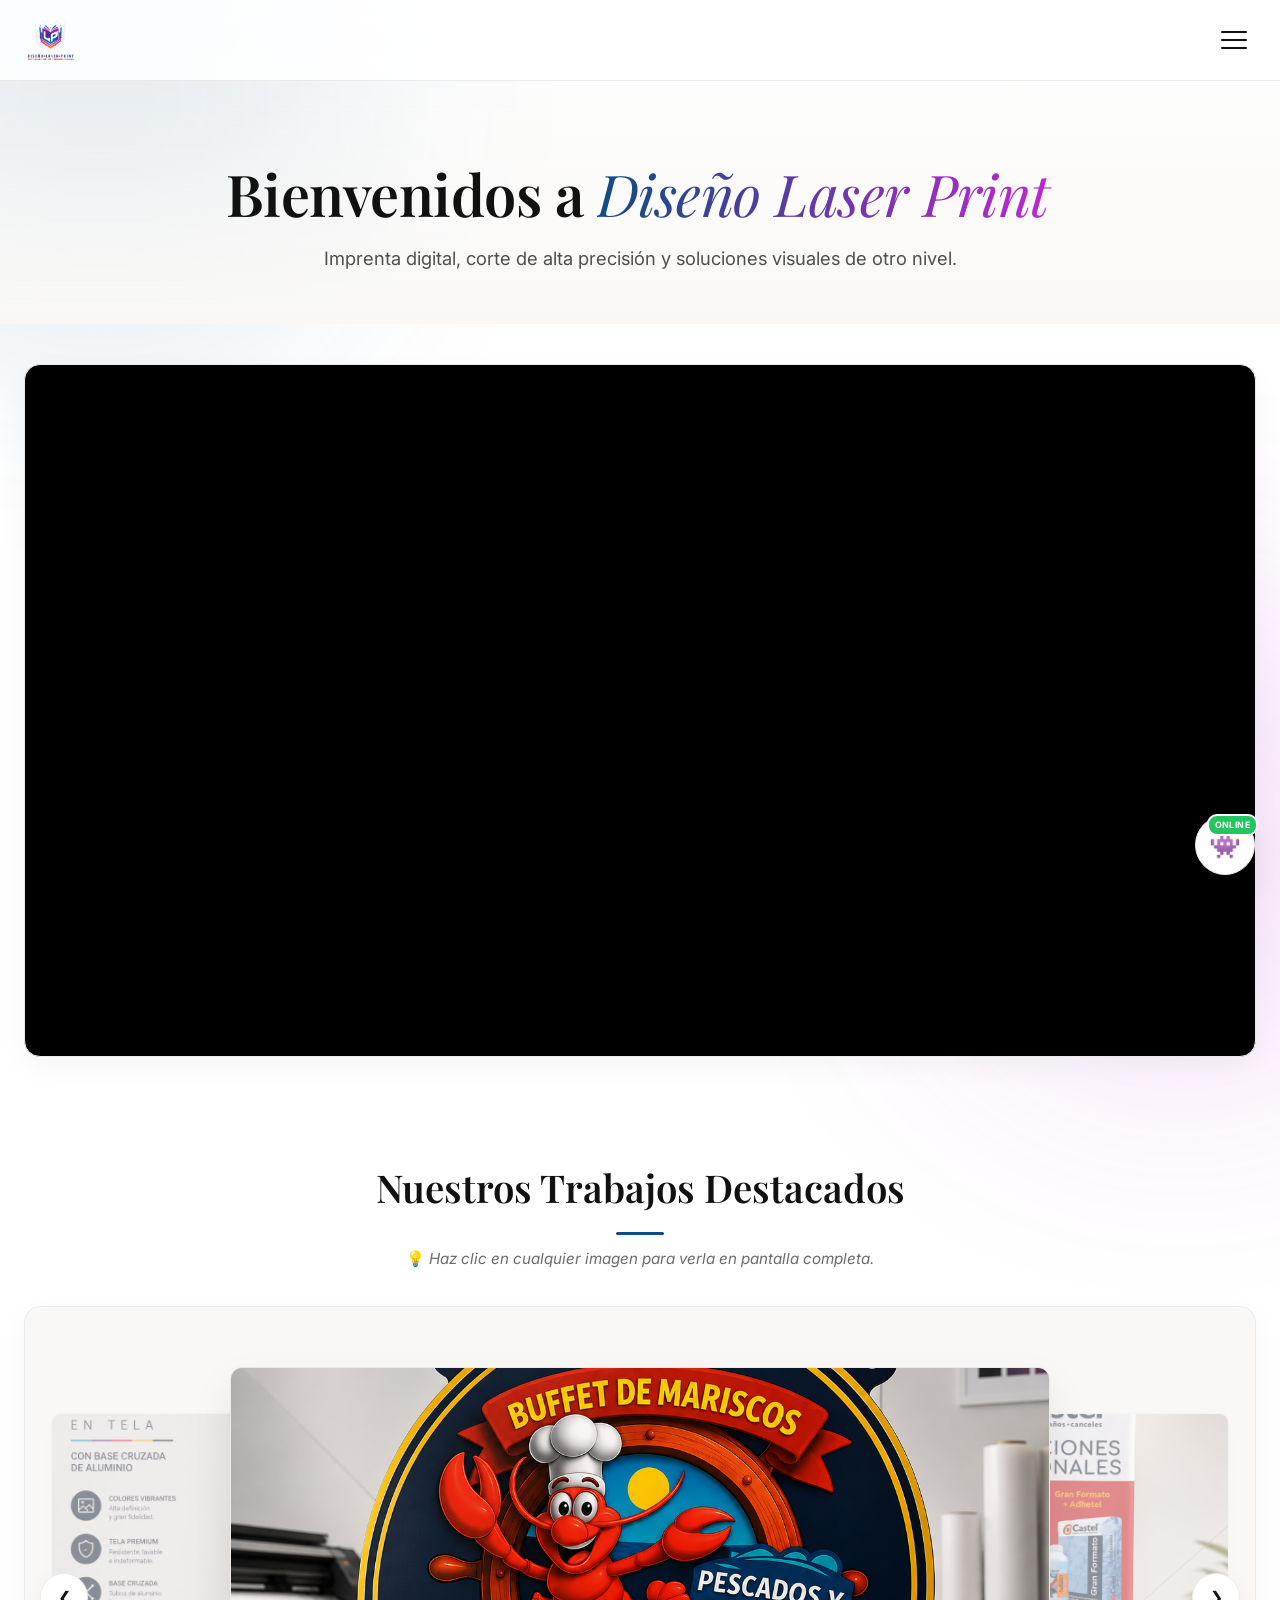
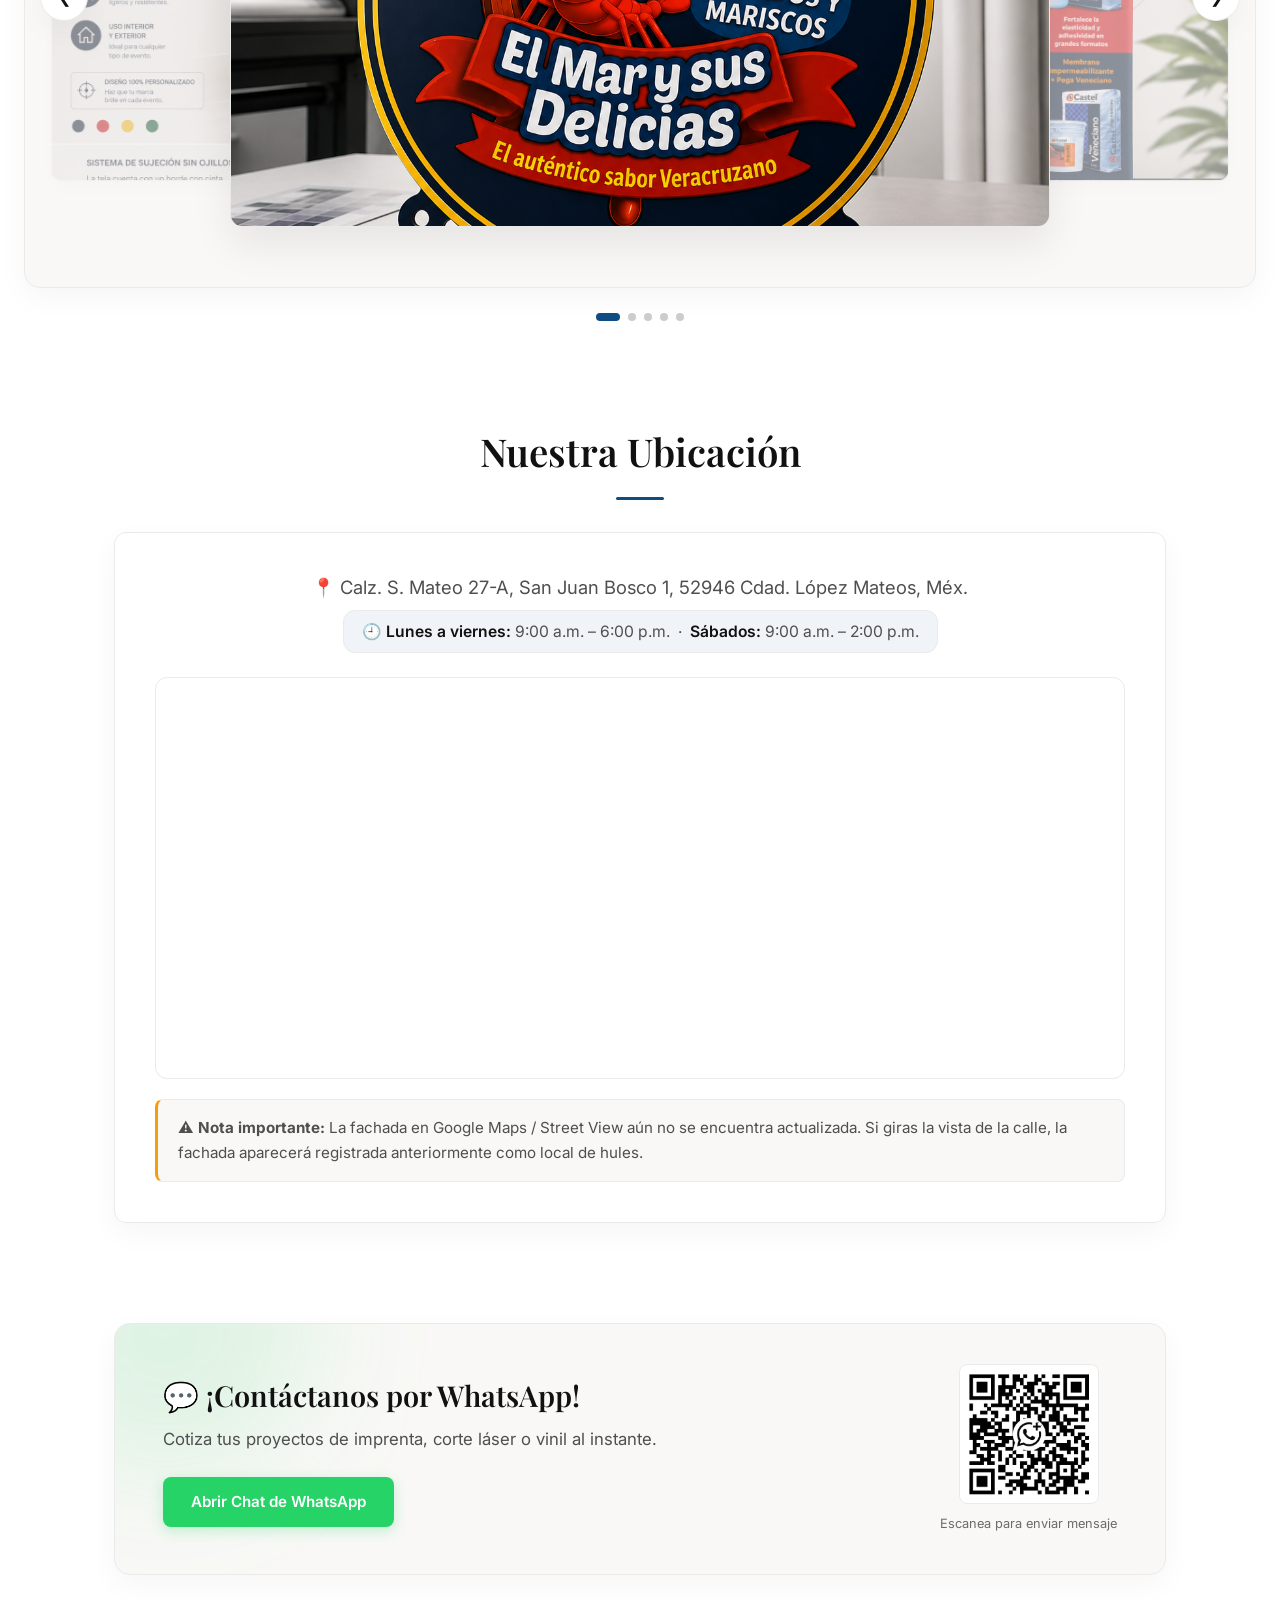
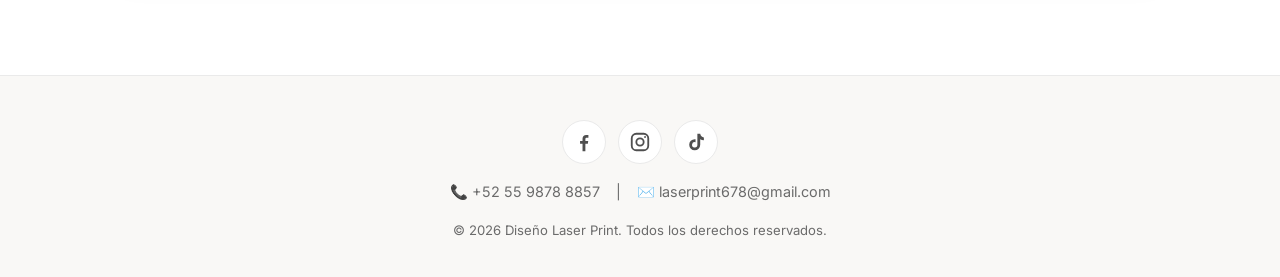
==== commit a0f5527e: "Update fmt.Println message from 'Hello' to 'Goodbye'" ====
--- a/index.html
+++ b/index.html
@@ -79,9 +79,9 @@
 
   <link rel="preconnect" href="https://fonts.googleapis.com">
   <link rel="preconnect" href="https://fonts.gstatic.com" crossorigin>
-  <link href="https://fonts.googleapis.com/css2?family=Press+Start+2P&family=VT323&display=swap" rel="stylesheet">
-
-  <link rel="stylesheet" href="index.css?v=1.3">
+  <link href="https://fonts.googleapis.com/css2?family=Inter:wght@400;500;600&family=Playfair+Display:ital,wght@0,500;0,600;1,400&display=swap" rel="stylesheet">
+
+  <link rel="stylesheet" href="index.css?v=1.4">
 </head>
 <body>
 
--- a/index.css
+++ b/index.css
@@ -1,8 +1,11 @@
 /* ==========================================================================
-   1. SYSTEM RESET & PALETAS DINÁMICAS (LIGHT & DARK THEME)
+   DISEÑO LASER PRINT — index.css (v1.4)
+   Las fuentes (Inter + Playfair Display) se cargan desde el <head> del HTML.
    ========================================================================== */
-@import url('https://fonts.googleapis.com/css2?family=Inter:wght@300;400;500;600&family=Playfair+Display:ital,wght@0,500;0,600;0,700;1,400&display=swap');
-
+
+/* ==========================================================================
+   1. RESET & PALETAS (TEMA CLARO / OSCURO)
+   ========================================================================== */
 *,
 *::before,
 *::after {
@@ -11,21 +14,25 @@
   box-sizing: border-box;
 }
 
-/* TEMA CLARO (Default) */
+/* TEMA CLARO (por defecto) */
 :root,
 [data-theme="light"] {
+  color-scheme: light;
+
   --bg-body: #FFFFFF;
   --bg-surface: #F9F8F6;
   --bg-card: #FFFFFF;
-  --bg-header: rgba(255, 255, 255, 0.92);
+  --bg-header: rgba(255, 255, 255, 0.88);
 
   --text-primary: #111111;
-  --text-secondary: #555555;
-  --text-muted: #888888;
+  --text-secondary: #4F4F4F;
+  --text-muted: #6B6B6B;          /* antes #888: no pasaba contraste mínimo */
 
   --accent-color: #0F4C81;
   --accent-hover: #0A355C;
   --accent-soft: rgba(15, 76, 129, 0.06);
+  --accent-glow: rgba(15, 76, 129, 0.28);
+  --on-accent: #FFFFFF;           /* color de texto encima del acento */
 
   --border-color: #EAEAEA;
   --border-focus: #CCCCCC;
@@ -33,25 +40,35 @@
   --shadow-hover: 0 18px 40px rgba(0, 0, 0, 0.08);
 
   --font-heading: 'Playfair Display', Georgia, serif;
-  --font-body: 'Inter', -apple-system, BlinkMacSystemFont, sans-serif;
-
-  --transition-smooth: all 0.3s cubic-bezier(0.16, 1, 0.3, 1);
+  --font-body: 'Inter', -apple-system, BlinkMacSystemFont, 'Segoe UI', sans-serif;
+
+  --radius-sm: 8px;
+  --radius-md: 12px;
+  --radius-lg: 16px;
+  --header-h: 80px;
+
+  --ease-out: cubic-bezier(0.16, 1, 0.3, 1);
+  --transition-smooth: all 0.3s var(--ease-out);
 }
 
 /* TEMA OSCURO */
 [data-theme="dark"] {
+  color-scheme: dark;
+
   --bg-body: #0D0F12;
   --bg-surface: #16191E;
   --bg-card: #1A1D24;
-  --bg-header: rgba(13, 15, 18, 0.92);
+  --bg-header: rgba(13, 15, 18, 0.85);
 
   --text-primary: #F0F2F5;
   --text-secondary: #A0A5B1;
-  --text-muted: #6C727F;
+  --text-muted: #8A909C;          /* antes #6C727F: muy apagado sobre negro */
 
   --accent-color: #38BDF8;
-  --accent-hover: #0284C7;
+  --accent-hover: #7DD3FC;        /* en oscuro el hover aclara, no oscurece */
   --accent-soft: rgba(56, 189, 248, 0.1);
+  --accent-glow: rgba(56, 189, 248, 0.3);
+  --on-accent: #0D0F12;
 
   --border-color: #262B35;
   --border-focus: #3F4756;
@@ -59,38 +76,95 @@
   --shadow-hover: 0 18px 40px rgba(0, 0, 0, 0.6);
 }
 
-html, body {
-  width: 100%;
-  overflow-x: hidden;
+html {
+  scroll-behavior: smooth;
+  scroll-padding-top: calc(var(--header-h) + 16px); /* los anclas no quedan bajo el header */
+  -webkit-text-size-adjust: 100%;
+}
+
+body {
   background-color: var(--bg-body);
-  transition: background-color 0.4s ease, color 0.4s ease;
-}
-
-body {
   color: var(--text-primary);
   font-family: var(--font-body);
   font-size: 1.05rem;
   line-height: 1.6;
   position: relative;
+  overflow-x: clip;               /* como hidden, pero no rompe position: sticky */
   -webkit-font-smoothing: antialiased;
-}
-
-/* Tarjeta Editorial de Catálogo */
+  transition: background-color 0.4s ease, color 0.4s ease;
+}
+
+img,
+video,
+svg,
+iframe {
+  display: block;
+  max-width: 100%;
+}
+
+button,
+input {
+  font: inherit;
+}
+
+::selection {
+  background: var(--accent-color);
+  color: var(--on-accent);
+}
+
+/* Foco visible para navegar con teclado (antes no había ninguno) */
+:focus-visible {
+  outline: 2px solid var(--accent-color);
+  outline-offset: 3px;
+  border-radius: 4px;
+}
+
+/* Luces ambientales de fondo (los <div class="bg-glow"> del HTML) */
+.bg-glow {
+  position: fixed;
+  width: 520px;
+  height: 520px;
+  border-radius: 50%;
+  filter: blur(120px);
+  opacity: 0.12;
+  pointer-events: none;
+  z-index: -1;
+}
+
+.ambient-cyan {
+  top: -160px;
+  left: -160px;
+  background: var(--accent-color);
+}
+
+.ambient-magenta {
+  bottom: -200px;
+  right: -160px;
+  background: #C026D3;
+}
+
+[data-theme="dark"] .bg-glow {
+  opacity: 0.18;
+}
+
+/* Tarjeta editorial */
 .glass-card {
   background: var(--bg-card);
   border: 1px solid var(--border-color);
-  border-radius: 12px;
+  border-radius: var(--radius-md);
   box-shadow: var(--shadow-soft);
   transition: var(--transition-smooth);
 }
 
-.glass-card:hover {
-  box-shadow: var(--shadow-hover);
-  border-color: var(--border-focus);
+@media (hover: hover) {
+  .glass-card:hover {
+    box-shadow: var(--shadow-hover);
+    border-color: var(--border-focus);
+  }
 }
 
 /* ==========================================================================
-   2. HEADER & BOTÓN DE CAMBIO DE TEMA DINÁMICO
+   2. HEADER & NAVEGACIÓN
    ========================================================================== */
 .glass-header {
   position: fixed;
@@ -99,8 +173,8 @@
   width: 100%;
   z-index: 1000;
   background: var(--bg-header);
-  backdrop-filter: blur(12px);
-  -webkit-backdrop-filter: blur(12px);
+  backdrop-filter: saturate(180%) blur(14px);
+  -webkit-backdrop-filter: saturate(180%) blur(14px);
   border-bottom: 1px solid var(--border-color);
   padding: 14px 24px;
   transition: var(--transition-smooth);
@@ -136,56 +210,68 @@
 .nav-links {
   display: flex;
   list-style: none;
-  gap: 10px;
+  gap: 6px;
   align-items: center;
   flex-wrap: wrap;
   justify-content: flex-end;
 }
 
 .nav-btn {
+  position: relative;
+  display: inline-block;
   font-family: var(--font-body);
   font-weight: 500;
   color: var(--text-secondary);
   text-decoration: none;
-  padding: 8px 16px;
+  padding: 8px 14px;
   border-radius: 6px;
-  font-size: 0.9rem;
+  font-size: 0.88rem;
   letter-spacing: 0.3px;
   white-space: nowrap;
-  transition: var(--transition-smooth);
   border: 1px solid transparent;
   background: transparent;
-}
-
-.nav-btn:hover, 
+  transition: var(--transition-smooth);
+}
+
+.nav-btn:hover,
 .nav-btn.active {
   color: var(--text-primary);
   background: var(--bg-surface);
   border-color: var(--border-color);
 }
 
-.btn-admin {
-  background: var(--accent-color) !important;
-  color: #FFFFFF !important;
-  border-radius: 6px !important;
-}
-
-[data-theme="dark"] .btn-admin {
-  color: #0D0F12 !important;
-}
-
-.btn-admin:hover {
-  background: var(--accent-hover) !important;
-  box-shadow: 0 4px 14px rgba(15, 76, 129, 0.25);
-}
-
-/* Botón Conmutador de Tema */
+/* Línea de acento bajo la página activa */
+.nav-btn.active::after {
+  content: "";
+  position: absolute;
+  left: 14px;
+  right: 14px;
+  bottom: 3px;
+  height: 2px;
+  border-radius: 2px;
+  background: var(--accent-color);
+}
+
+/* Botón admin: más especificidad en lugar de !important */
+.nav-links .nav-btn.btn-admin {
+  background: var(--accent-color);
+  color: var(--on-accent);
+  border-color: var(--accent-color);
+}
+
+.nav-links .nav-btn.btn-admin:hover {
+  background: var(--accent-hover);
+  border-color: var(--accent-hover);
+  box-shadow: 0 4px 14px var(--accent-glow);
+}
+
+/* Botón de tema */
 .theme-toggle-btn {
   background: var(--bg-surface);
   border: 1px solid var(--border-color);
   color: var(--text-primary);
-  width: 38px;
-  height: 38px;
+  width: 40px;
+  height: 40px;
   border-radius: 50%;
   display: flex;
   align-items: center;
@@ -198,21 +284,21 @@
 .theme-toggle-btn:hover {
   background: var(--accent-soft);
   border-color: var(--accent-color);
-  color: var(--accent-color);
-  transform: rotate(15deg);
-}
-
-/* Menú Móvil Botón */
+  transform: rotate(20deg);
+}
+
+/* Botón hamburguesa (se convierte en X al abrir) */
 .mobile-menu-btn {
   display: none;
   flex-direction: column;
   justify-content: space-between;
-  width: 26px;
-  height: 18px;
+  width: 44px;                    /* área táctil cómoda */
+  height: 44px;
+  padding: 13px 9px;
   background: transparent;
   border: none;
+  border-radius: var(--radius-sm);
   cursor: pointer;
-  padding: 0;
   z-index: 1002;
 }
 
@@ -221,23 +307,34 @@
   height: 2px;
   background-color: var(--text-primary);
   border-radius: 2px;
-  transition: var(--transition-smooth);
+  transition: transform 0.3s var(--ease-out), opacity 0.2s ease;
+}
+
+.nav-container:has(.nav-links.active) .mobile-menu-btn span:nth-child(1) {
+  transform: translateY(8px) rotate(45deg);
+}
+.nav-container:has(.nav-links.active) .mobile-menu-btn span:nth-child(2) {
+  opacity: 0;
+}
+.nav-container:has(.nav-links.active) .mobile-menu-btn span:nth-child(3) {
+  transform: translateY(-8px) rotate(-45deg);
 }
 
 /* ==========================================================================
-   3. HERO SECTION EDITORIAL
+   3. HERO
    ========================================================================== */
 .hero-section {
   padding-top: 160px;
   padding-bottom: 50px;
   text-align: center;
-  background: linear-gradient(180deg, var(--bg-body) 0%, var(--bg-surface) 100%);
+  background: linear-gradient(180deg, transparent 0%, var(--bg-surface) 100%);
 }
 
 .hero-content {
   max-width: 900px;
   margin: 0 auto;
   padding: 0 24px;
+  animation: fadeUp 0.8s var(--ease-out) both;
 }
 
 .hero-title {
@@ -245,28 +342,38 @@
   font-size: clamp(2.2rem, 4.5vw, 3.8rem);
   font-weight: 600;
   letter-spacing: -0.5px;
-  line-height: 1.2;
+  line-height: 1.15;
   margin-bottom: 18px;
   color: var(--text-primary);
+  text-wrap: balance;             /* reparte mejor las líneas del título */
 }
 
 .text-gradient {
-  color: var(--accent-color);
   font-style: italic;
   font-weight: 400;
+  color: var(--accent-color);
+  background: linear-gradient(90deg, var(--accent-color), #C026D3);
+  -webkit-background-clip: text;
+  background-clip: text;
+  -webkit-text-fill-color: transparent;
+  padding-right: 0.1em;           /* evita que la itálica se corte */
 }
 
 .hero-subtitle {
-  font-family: var(--font-body);
-  font-size: 1.15rem;
-  font-weight: 400;
+  font-size: clamp(1rem, 1.6vw, 1.15rem);
   color: var(--text-secondary);
   max-width: 680px;
   margin: 0 auto;
+  text-wrap: pretty;
+}
+
+@keyframes fadeUp {
+  from { opacity: 0; transform: translateY(16px); }
+  to   { opacity: 1; transform: translateY(0); }
 }
 
 /* ==========================================================================
-   4. PANTALLA DE VIDEO / GIF EXHIBICIÓN
+   4. VIDEO DE PRESENTACIÓN
    ========================================================================== */
 .video-section {
   max-width: 1400px;
@@ -276,13 +383,10 @@
 
 .video-container {
   width: 100%;
-  height: auto;
   aspect-ratio: 16 / 9;
-  border-radius: 16px;
+  border-radius: var(--radius-lg);
   overflow: hidden;
   position: relative;
-  border: 1px solid var(--border-color);
-  box-shadow: var(--shadow-soft);
   background: #000000;
   display: flex;
   align-items: center;
@@ -294,11 +398,10 @@
   width: 100%;
   height: 100%;
   object-fit: contain;
-  display: block;
 }
 
 /* ==========================================================================
-   5. CARRUSEL 3D DE CATÁLOGO
+   5. CARRUSEL 3D
    ========================================================================== */
 .carousel-section {
   max-width: 1400px;
@@ -313,14 +416,25 @@
   font-weight: 600;
   color: var(--text-primary);
   margin-bottom: 8px;
+  text-wrap: balance;
+}
+
+/* Pequeña línea de acento bajo cada título de sección */
+.section-title::after {
+  content: "";
+  display: block;
+  width: 48px;
+  height: 3px;
+  margin: 14px auto 0;
+  border-radius: 3px;
+  background: var(--accent-color);
 }
 
 .carousel-hint {
-  font-family: var(--font-body);
   text-align: center;
   color: var(--text-muted);
   font-size: 0.95rem;
-  margin-bottom: 35px;
+  margin: 12px 0 35px;
 }
 
 .carousel-wrapper {
@@ -330,15 +444,14 @@
   align-items: center;
   justify-content: center;
   background: var(--bg-surface);
-  border-radius: 16px;
-  border: 1px solid var(--border-color);
+  border-radius: var(--radius-lg);
 }
 
 .carousel-track-container {
   perspective: 1200px;
   position: relative;
   width: 100%;
-  height: 500px;
+  height: clamp(260px, 45vw, 500px);
 }
 
 .carousel-track {
@@ -355,10 +468,10 @@
   position: absolute;
   width: 70%;
   max-width: 820px;
-  height: 460px;
-  transition: transform 0.6s cubic-bezier(0.16, 1, 0.3, 1), opacity 0.6s ease;
-  cursor: pointer;
-  border-radius: 12px;
+  height: 92%;
+  transition: transform 0.6s var(--ease-out), opacity 0.6s ease;
+  cursor: zoom-in;
+  border-radius: var(--radius-md);
   overflow: hidden;
   opacity: 0;
   pointer-events: none;
@@ -374,8 +487,10 @@
   transition: transform 0.5s ease;
 }
 
-.carousel-slide-3d:hover img {
-  transform: scale(1.03);
+@media (hover: hover) {
+  .carousel-slide-3d.active:hover img {
+    transform: scale(1.03);
+  }
 }
 
 .carousel-slide-3d.active {
@@ -389,15 +504,17 @@
 .carousel-slide-3d.prev {
   transform: translate3d(-35%, 0, -120px) scale(0.88);
   z-index: 2;
-  opacity: 0.5;
+  opacity: 0.45;
   pointer-events: auto;
+  cursor: pointer;
 }
 
 .carousel-slide-3d.next {
   transform: translate3d(35%, 0, -120px) scale(0.88);
   z-index: 2;
-  opacity: 0.5;
+  opacity: 0.45;
   pointer-events: auto;
+  cursor: pointer;
 }
 
 .carousel-slide-3d.hidden {
@@ -429,13 +546,13 @@
 
 .carousel-btn:hover {
   background: var(--accent-color);
-  color: #FFFFFF;
+  color: var(--on-accent);
   border-color: var(--accent-color);
-  box-shadow: 0 6px 20px rgba(15, 76, 129, 0.3);
-}
-
-[data-theme="dark"] .carousel-btn:hover {
-  color: #0D0F12;
+  box-shadow: 0 6px 20px var(--accent-glow);
+}
+
+.carousel-btn:active {
+  transform: translateY(-50%) scale(0.92);
 }
 
 .prev-btn { left: 15px; }
@@ -444,11 +561,13 @@
 .carousel-dots {
   display: flex;
   justify-content: center;
+  flex-wrap: wrap;
   gap: 8px;
   margin-top: 25px;
 }
 
 .dot {
+  position: relative;
   width: 8px;
   height: 8px;
   border-radius: 50%;
@@ -457,6 +576,13 @@
   transition: var(--transition-smooth);
 }
 
+/* Área táctil invisible más grande (el punto se ve igual de chico) */
+.dot::before {
+  content: "";
+  position: absolute;
+  inset: -10px;
+}
+
 .dot.active {
   background: var(--accent-color);
   width: 24px;
@@ -464,7 +590,7 @@
 }
 
 /* ==========================================================================
-   6. SECCIÓN UBICACIÓN Y MAPA EDITORIAL
+   6. UBICACIÓN Y MAPA
    ========================================================================== */
 .location-section {
   max-width: 1100px;
@@ -472,23 +598,47 @@
   padding: 0 24px;
 }
 
+.location-section .section-title {
+  margin-bottom: 32px;
+}
+
 .location-card {
-  padding: 40px;
+  padding: clamp(24px, 4vw, 40px);
   text-align: center;
-  background: var(--bg-card);
 }
 
 .location-address {
   font-size: 1.15rem;
   color: var(--text-secondary);
+  margin-bottom: 8px;
+}
+
+.location-hours {
+  display: inline-block;
+  font-size: 0.98rem;
+  color: var(--text-secondary);
+  background: var(--accent-soft);
+  border: 1px solid var(--border-color);
+  border-radius: var(--radius-md);
+  padding: 8px 18px;
   margin-bottom: 24px;
+}
+
+.location-hours b {
+  color: var(--text-primary);
+  font-weight: 600;
 }
 
 .map-container {
   width: 100%;
-  border-radius: 12px;
+  border-radius: var(--radius-md);
   overflow: hidden;
   border: 1px solid var(--border-color);
+}
+
+/* El mapa de Google no tiene modo oscuro: lo suavizamos un poco */
+[data-theme="dark"] .map-container iframe {
+  filter: brightness(0.85) contrast(1.05);
 }
 
 .streetview-note {
@@ -496,14 +646,15 @@
   padding: 16px 20px;
   background: var(--bg-surface);
   border: 1px solid var(--border-color);
-  border-radius: 8px;
+  border-left: 3px solid #F59E0B;
+  border-radius: var(--radius-sm);
   color: var(--text-secondary);
   font-size: 0.95rem;
   text-align: left;
 }
 
 /* ==========================================================================
-   7. WHATSAPP & CONTACTO EDITORIAL
+   7. WHATSAPP & CONTACTO
    ========================================================================== */
 .whatsapp-section {
   max-width: 1100px;
@@ -512,14 +663,34 @@
 }
 
 .whatsapp-card {
+  position: relative;
+  overflow: hidden;
   padding: 40px 48px;
   display: flex;
   align-items: center;
   justify-content: space-between;
   gap: 30px;
   background: var(--bg-surface);
-  border: 1px solid var(--border-color);
-  border-radius: 16px;
+  border-radius: var(--radius-lg);
+}
+
+/* Brillo verde sutil en la esquina */
+.whatsapp-card::before {
+  content: "";
+  position: absolute;
+  width: 300px;
+  height: 300px;
+  top: -150px;
+  left: -100px;
+  border-radius: 50%;
+  background: rgba(37, 211, 102, 0.12);
+  filter: blur(60px);
+  pointer-events: none;
+}
+
+.whatsapp-info,
+.whatsapp-qr-container {
+  position: relative;
 }
 
 .whatsapp-info h3 {
@@ -537,14 +708,15 @@
 }
 
 .whatsapp-btn {
-  display: inline-block;
+  display: inline-flex;
+  align-items: center;
+  gap: 8px;
   background: #25D366;
   color: #FFFFFF;
-  font-family: var(--font-body);
   font-weight: 600;
   font-size: 0.95rem;
-  padding: 12px 28px;
-  border-radius: 8px;
+  padding: 13px 28px;
+  border-radius: var(--radius-sm);
   text-decoration: none;
   transition: var(--transition-smooth);
   box-shadow: 0 4px 14px rgba(37, 211, 102, 0.25);
@@ -556,19 +728,24 @@
   box-shadow: 0 8px 20px rgba(37, 211, 102, 0.35);
 }
 
+.whatsapp-btn:active {
+  transform: translateY(0);
+}
+
 .whatsapp-qr-container {
   display: flex;
   flex-direction: column;
   align-items: center;
   gap: 10px;
+  flex-shrink: 0;
 }
 
 .whatsapp-qr {
   width: 140px;
   height: 140px;
-  border-radius: 8px;
-  border: 1px solid var(--border-color);
-  background: #FFFFFF;
+  border-radius: var(--radius-sm);
+  border: 1px solid var(--border-color);
+  background: #FFFFFF;            /* el QR siempre en blanco para que escanee */
   padding: 6px;
   object-fit: cover;
 }
@@ -579,12 +756,12 @@
 }
 
 /* ==========================================================================
-   8. FOOTER & MODAL EDITORIAL
+   8. FOOTER
    ========================================================================== */
 .glass-footer {
   background: var(--bg-surface);
   border-top: 1px solid var(--border-color);
-  padding: 40px 24px;
+  padding: 44px 24px 36px;
   text-align: center;
   color: var(--text-secondary);
   font-size: 0.9rem;
@@ -595,57 +772,127 @@
   margin: 0 auto;
   display: flex;
   flex-direction: column;
+  align-items: center;
+  gap: 16px;
+}
+
+.footer-social {
+  display: flex;
+  justify-content: center;
   gap: 12px;
 }
 
+.footer-social a {
+  display: grid;
+  place-items: center;
+  width: 44px;
+  height: 44px;
+  border-radius: 50%;
+  color: var(--text-secondary);
+  background: var(--bg-card);
+  border: 1px solid var(--border-color);
+  transition: var(--transition-smooth);
+}
+
+.footer-social a:hover {
+  color: var(--on-accent);
+  background: var(--accent-color);
+  border-color: var(--accent-color);
+  transform: translateY(-3px);
+  box-shadow: 0 6px 16px var(--accent-glow);
+}
+
 .footer-contact {
   display: flex;
-  gap: 16px;
+  flex-wrap: wrap;
+  gap: 8px 16px;
   justify-content: center;
   color: var(--text-muted);
 }
 
+.footer-contact a {
+  color: inherit;
+  text-decoration: none;
+  transition: color 0.2s ease;
+}
+
+.footer-contact a:hover {
+  color: var(--accent-color);
+}
+
+.footer-rights {
+  font-size: 0.82rem;
+  color: var(--text-muted);
+}
+
+/* ==========================================================================
+   9. MODAL DE IMAGEN
+   (El fondo siempre es oscuro, así que los textos van en blanco fijo.
+    Antes en tema claro el texto y la × salían negros e invisibles.)
+   ========================================================================== */
 .image-modal {
   display: none;
   position: fixed;
   z-index: 10000;
-  top: 0;
-  left: 0;
-  width: 100%;
-  height: 100%;
-  background-color: rgba(13, 15, 18, 0.95);
+  inset: 0;
+  padding: 24px;
+  background-color: rgba(8, 9, 11, 0.94);
   backdrop-filter: blur(8px);
+  -webkit-backdrop-filter: blur(8px);
   justify-content: center;
   align-items: center;
   flex-direction: column;
+  cursor: zoom-out;
 }
 
 .image-modal-content {
-  max-width: 88%;
+  max-width: min(92vw, 1400px);
   max-height: 82vh;
-  border-radius: 12px;
-  box-shadow: var(--shadow-hover);
-  border: 1px solid var(--border-color);
+  object-fit: contain;
+  border-radius: var(--radius-md);
+  box-shadow: 0 30px 80px rgba(0, 0, 0, 0.6);
+  cursor: default;
+  animation: zoomIn 0.35s var(--ease-out);
 }
 
 .image-modal-caption {
   margin-top: 16px;
-  color: var(--text-primary);
+  color: #F0F2F5;
   font-family: var(--font-heading);
   font-size: 1.1rem;
+  text-align: center;
 }
 
 .image-modal-close {
   position: absolute;
-  top: 24px;
-  right: 32px;
-  color: var(--text-primary);
+  top: 20px;
+  right: 24px;
+  width: 48px;
+  height: 48px;
+  display: grid;
+  place-items: center;
   font-size: 32px;
+  line-height: 1;
+  color: #FFFFFF;
+  background: rgba(255, 255, 255, 0.08);
+  border: 1px solid rgba(255, 255, 255, 0.15);
+  border-radius: 50%;
   cursor: pointer;
+  transition: var(--transition-smooth);
+}
+
+.image-modal-close:hover {
+  background: rgba(255, 255, 255, 0.18);
+  transform: rotate(90deg);
+}
+
+@keyframes zoomIn {
+  from { opacity: 0; transform: scale(0.94); }
+  to   { opacity: 1; transform: scale(1); }
 }
 
 /* ==========================================================================
-   9. PIXEL AI: ASISTENTE ASESOR EDITORIAL
+   10. PIXEL AI: ASISTENTE
    ========================================================================== */
 .pixel-toggle-btn {
   position: fixed;
@@ -655,56 +902,77 @@
   background: var(--bg-card);
   border: 1px solid var(--border-color);
   color: var(--accent-color);
-  width: 56px;
-  height: 56px;
+  width: 60px;
+  height: 60px;
   border-radius: 50%;
   display: flex;
   align-items: center;
   justify-content: center;
   cursor: pointer;
-  box-shadow: var(--shadow-soft);
+  box-shadow: var(--shadow-hover);
   transition: var(--transition-smooth);
 }
 
 .pixel-toggle-btn:hover {
   transform: translateY(-3px);
-  box-shadow: var(--shadow-hover);
   border-color: var(--accent-color);
+  box-shadow: 0 12px 30px var(--accent-glow);
+}
+
+/* Anillo que "respira" para llamar la atención */
+.pixel-toggle-btn::after {
+  content: "";
+  position: absolute;
+  inset: -1px;
+  border-radius: 50%;
+  border: 2px solid var(--accent-color);
+  opacity: 0;
+  animation: ring 2.8s ease-out infinite;
+  pointer-events: none;
+}
+
+@keyframes ring {
+  0%   { transform: scale(1);   opacity: 0.5; }
+  70%  { transform: scale(1.35); opacity: 0; }
+  100% { opacity: 0; }
 }
 
 .pixel-avatar-icon {
-  font-size: 1.5rem;
+  font-size: 1.6rem;
 }
 
 .pixel-pulse-badge {
   position: absolute;
-  top: 0;
-  right: 0;
-  background: #25D366;
+  top: -2px;
+  right: -4px;
+  background: #22C55E;
   color: #FFFFFF;
   font-size: 0.55rem;
   font-weight: 700;
+  letter-spacing: 0.4px;
   padding: 2px 6px;
   border-radius: 10px;
+  border: 2px solid var(--bg-card);
 }
 
 .pixel-chat-widget {
   display: none;
   position: fixed;
-  bottom: 95px;
+  bottom: 100px;
   right: 25px;
   width: calc(100% - 50px);
-  max-width: 380px;
-  height: 520px;
-  max-height: calc(100vh - 120px);
+  max-width: 390px;
+  height: 540px;
+  max-height: calc(100dvh - 130px);
   z-index: 9001;
   background: var(--bg-card);
   border: 1px solid var(--border-color);
-  border-radius: 16px;
+  border-radius: var(--radius-lg);
   box-shadow: var(--shadow-hover);
   flex-direction: column;
   overflow: hidden;
-  animation: pixelPop 0.3s cubic-bezier(0.16, 1, 0.3, 1);
+  transform-origin: bottom right;
+  animation: pixelPop 0.3s var(--ease-out);
 }
 
 .pixel-chat-widget.active {
@@ -712,8 +980,8 @@
 }
 
 @keyframes pixelPop {
-  0% { transform: scale(0.95) translateY(10px); opacity: 0; }
-  100% { transform: scale(1) translateY(0); opacity: 1; }
+  from { transform: scale(0.95) translateY(10px); opacity: 0; }
+  to   { transform: scale(1) translateY(0); opacity: 1; }
 }
 
 .pixel-chat-header {
@@ -732,7 +1000,13 @@
 }
 
 .pixel-header-avatar {
-  font-size: 1.4rem;
+  display: grid;
+  place-items: center;
+  width: 38px;
+  height: 38px;
+  border-radius: 50%;
+  background: var(--accent-soft);
+  font-size: 1.3rem;
 }
 
 .pixel-title {
@@ -743,13 +1017,18 @@
 }
 
 .pixel-subtitle {
-  font-size: 0.8rem;
+  font-size: 0.78rem;
   color: var(--text-muted);
 }
 
 .pixel-close-btn {
+  width: 36px;
+  height: 36px;
+  display: grid;
+  place-items: center;
   background: transparent;
   border: none;
+  border-radius: 50%;
   color: var(--text-muted);
   font-size: 1.1rem;
   cursor: pointer;
@@ -758,16 +1037,20 @@
 
 .pixel-close-btn:hover {
   color: var(--text-primary);
+  background: var(--border-color);
 }
 
 .pixel-chat-messages {
   flex: 1;
   padding: 16px;
   overflow-y: auto;
+  overscroll-behavior: contain;   /* el scroll del chat no mueve la página */
   display: flex;
   flex-direction: column;
   gap: 12px;
   background: var(--bg-card);
+  scrollbar-width: thin;
+  scrollbar-color: var(--border-focus) transparent;
 }
 
 .pixel-msg {
@@ -775,6 +1058,7 @@
   gap: 8px;
   align-items: flex-start;
   max-width: 88%;
+  animation: fadeUp 0.25s var(--ease-out);
 }
 
 .pixel-bot-msg {
@@ -790,20 +1074,23 @@
   font-size: 0.92rem;
   line-height: 1.5;
   padding: 10px 14px;
-  border-radius: 12px;
+  border-radius: 14px 14px 14px 4px;
   background: var(--bg-surface);
   color: var(--text-primary);
   border: 1px solid var(--border-color);
+  overflow-wrap: anywhere;
 }
 
 .pixel-user-msg .pixel-msg-bubble {
   background: var(--accent-color);
-  color: #FFFFFF;
+  color: var(--on-accent);
   border: none;
-}
-
-[data-theme="dark"] .pixel-user-msg .pixel-msg-bubble {
-  color: #0D0F12;
+  border-radius: 14px 14px 4px 14px;
+}
+
+.pixel-msg-bubble a {
+  color: var(--accent-color);
+  font-weight: 500;
 }
 
 .pixel-quick-prompts {
@@ -813,6 +1100,13 @@
   overflow-x: auto;
   background: var(--bg-surface);
   border-top: 1px solid var(--border-color);
+  scrollbar-width: none;
+  mask-image: linear-gradient(90deg, #000 85%, transparent);  /* indica que hay más */
+  -webkit-mask-image: linear-gradient(90deg, #000 85%, transparent);
+}
+
+.pixel-quick-prompts::-webkit-scrollbar {
+  display: none;
 }
 
 .pixel-prompt-btn {
@@ -829,12 +1123,8 @@
 
 .pixel-prompt-btn:hover {
   background: var(--accent-color);
-  color: #FFFFFF;
+  color: var(--on-accent);
   border-color: var(--accent-color);
-}
-
-[data-theme="dark"] .pixel-prompt-btn:hover {
-  color: #0D0F12;
 }
 
 .pixel-chat-form {
@@ -847,33 +1137,37 @@
 
 .pixel-input {
   flex: 1;
+  min-width: 0;
   background: var(--bg-surface);
   border: 1px solid var(--border-color);
   color: var(--text-primary);
-  font-size: 0.9rem;
-  padding: 8px 14px;
-  border-radius: 8px;
+  font-size: 16px;                /* con menos de 16px el iPhone hace zoom al escribir */
+  padding: 9px 14px;
+  border-radius: var(--radius-sm);
   outline: none;
+  transition: border-color 0.2s ease, box-shadow 0.2s ease;
+}
+
+.pixel-input::placeholder {
+  color: var(--text-muted);
 }
 
 .pixel-input:focus {
   border-color: var(--accent-color);
+  box-shadow: 0 0 0 3px var(--accent-soft);
 }
 
 .pixel-send-btn {
   font-size: 0.8rem;
   font-weight: 600;
+  letter-spacing: 0.4px;
   background: var(--accent-color);
-  color: #FFFFFF;
+  color: var(--on-accent);
   border: none;
   padding: 0 16px;
-  border-radius: 8px;
+  border-radius: var(--radius-sm);
   cursor: pointer;
   transition: var(--transition-smooth);
-}
-
-[data-theme="dark"] .pixel-send-btn {
-  color: #0D0F12;
 }
 
 .pixel-send-btn:hover {
@@ -881,26 +1175,28 @@
 }
 
 /* ==========================================================================
-   10. RESPONSIVE DESIGN
+   11. RESPONSIVE
    ========================================================================== */
 @media (max-width: 1280px) {
-  .mobile-menu-btn { 
-    display: flex !important; 
+  .mobile-menu-btn {
+    display: flex;
   }
 
   .nav-links {
-    display: flex !important;
     position: absolute;
     top: 100%;
     left: 0;
     width: 100%;
+    max-height: calc(100dvh - var(--header-h));
+    overflow-y: auto;
     background: var(--bg-card);
     border-bottom: 1px solid var(--border-color);
-    box-shadow: var(--shadow-soft);
+    box-shadow: var(--shadow-hover);
     flex-direction: column;
+    flex-wrap: nowrap;
     align-items: stretch;
-    padding: 20px;
-    gap: 8px;
+    padding: 16px 20px 20px;
+    gap: 6px;
     opacity: 0;
     visibility: hidden;
     transform: translateY(-10px);
@@ -914,19 +1210,89 @@
   }
 
   .nav-btn {
+    display: block;
     text-align: center;
     padding: 12px;
+    font-size: 0.95rem;
+  }
+
+  .nav-btn.active::after {
+    display: none;
+  }
+
+  .theme-toggle-btn {
+    margin: 6px auto 0;
   }
 }
 
 @media (max-width: 768px) {
+  :root { --header-h: 70px; }
+
+  .glass-header { padding: 12px 16px; }
   .logo-img { height: 42px; }
-  .hero-section { padding-top: 130px; }
-  .carousel-slide-3d { width: 90%; height: 320px; }
-  .carousel-track-container { height: 340px; }
+  .hero-section { padding-top: 120px; padding-bottom: 30px; }
+
+  .video-section,
+  .carousel-section,
+  .location-section,
+  .whatsapp-section {
+    padding: 0 16px;
+    margin-top: 60px;
+    margin-bottom: 60px;
+  }
+
+  .carousel-wrapper { padding: 24px 8px; }
+  .carousel-slide-3d { width: 86%; }
+  .carousel-slide-3d.prev { transform: translate3d(-22%, 0, -120px) scale(0.85); }
+  .carousel-slide-3d.next { transform: translate3d(22%, 0, -120px) scale(0.85); }
+
+  .carousel-btn { width: 40px; height: 40px; }
+  .prev-btn { left: 6px; }
+  .next-btn { right: 6px; }
+
   .whatsapp-card {
     flex-direction: column;
     text-align: center;
     padding: 30px 24px;
   }
-}
+
+  .whatsapp-btn {
+    width: 100%;
+    justify-content: center;
+  }
+
+  .footer-separator { display: none; }
+
+  /* Chat a pantalla casi completa en celular */
+  .pixel-chat-widget {
+    right: 12px;
+    left: 12px;
+    bottom: 90px;
+    width: auto;
+    max-width: none;
+    height: auto;
+    top: calc(var(--header-h) + 12px);
+    max-height: none;
+  }
+
+  .pixel-toggle-btn {
+    bottom: 18px;
+    right: 18px;
+  }
+}
+
+/* ==========================================================================
+   12. MOVIMIENTO REDUCIDO
+   (Si la persona desactivó animaciones en su sistema, las respetamos)
+   ========================================================================== */
+@media (prefers-reduced-motion: reduce) {
+  html { scroll-behavior: auto; }
+
+  *,
+  *::before,
+  *::after {
+    animation-duration: 0.01ms !important;
+    animation-iteration-count: 1 !important;
+    transition-duration: 0.01ms !important;
+  }
+}
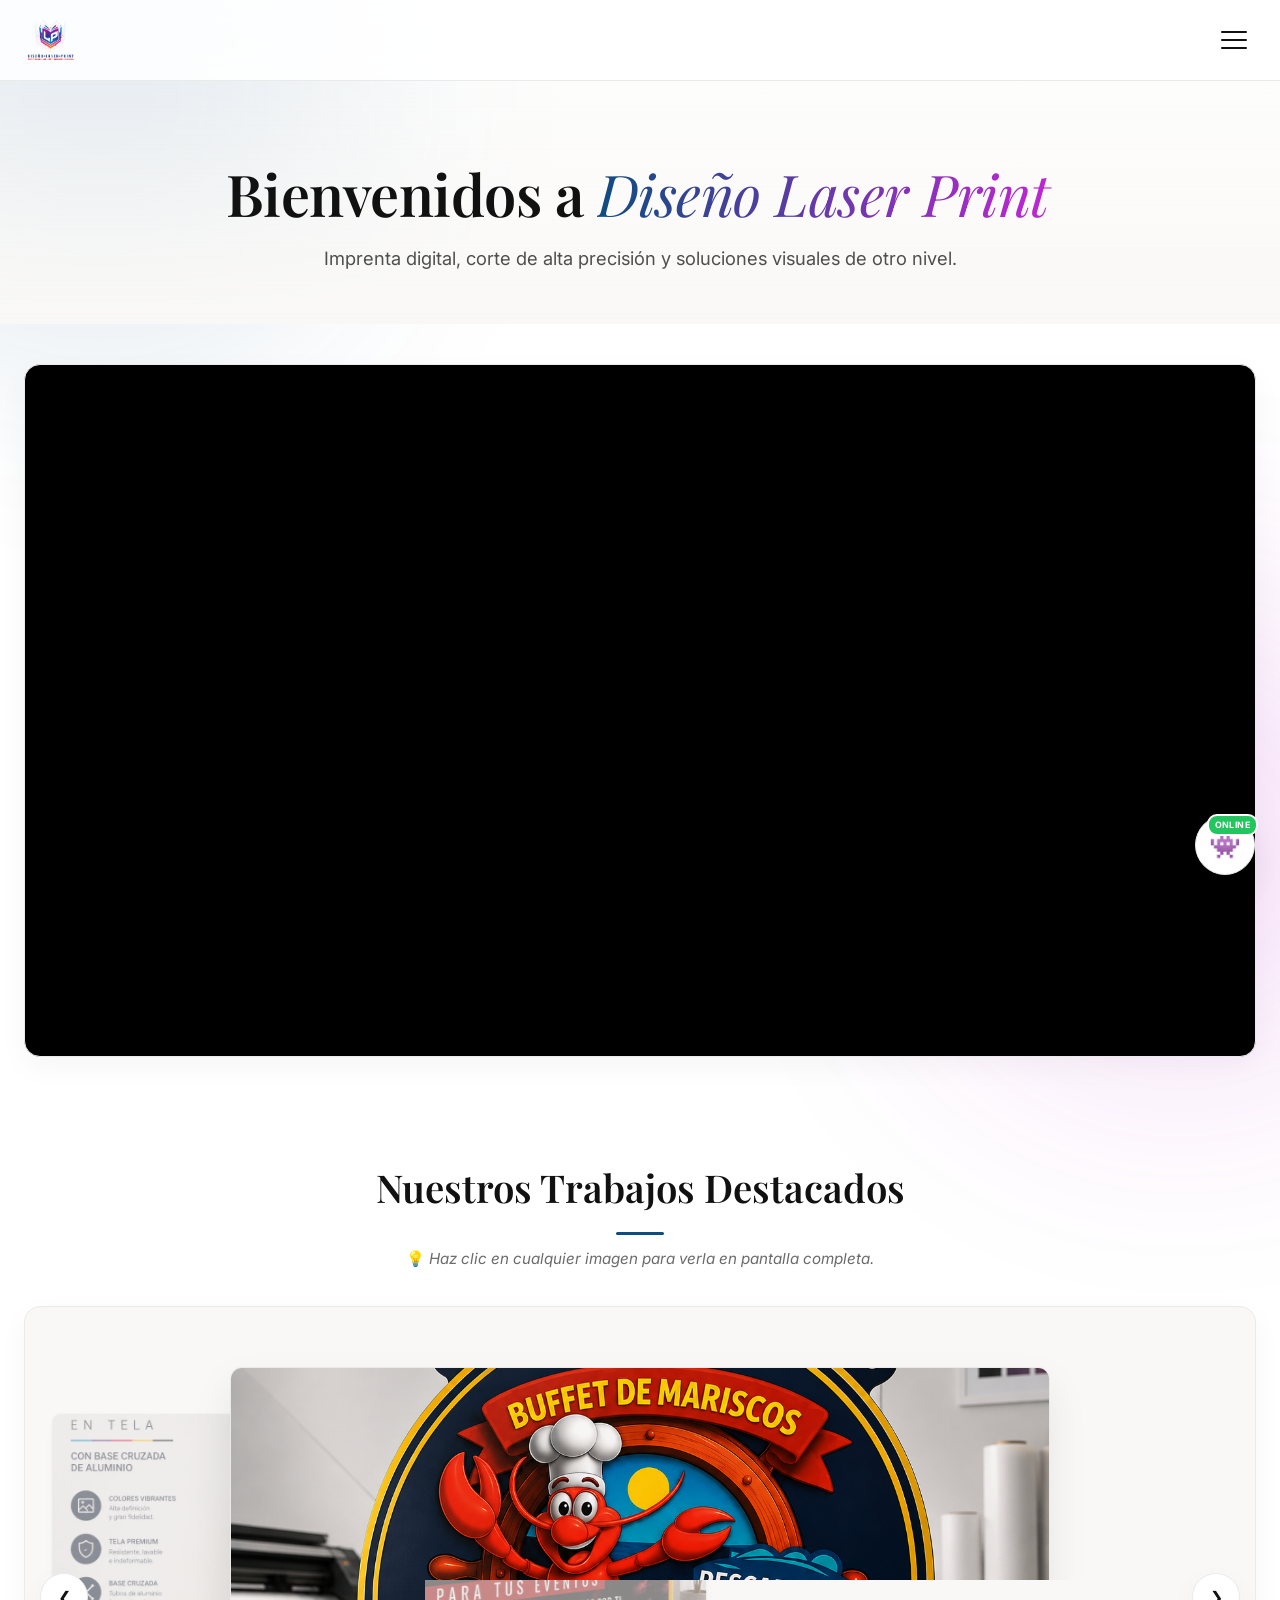
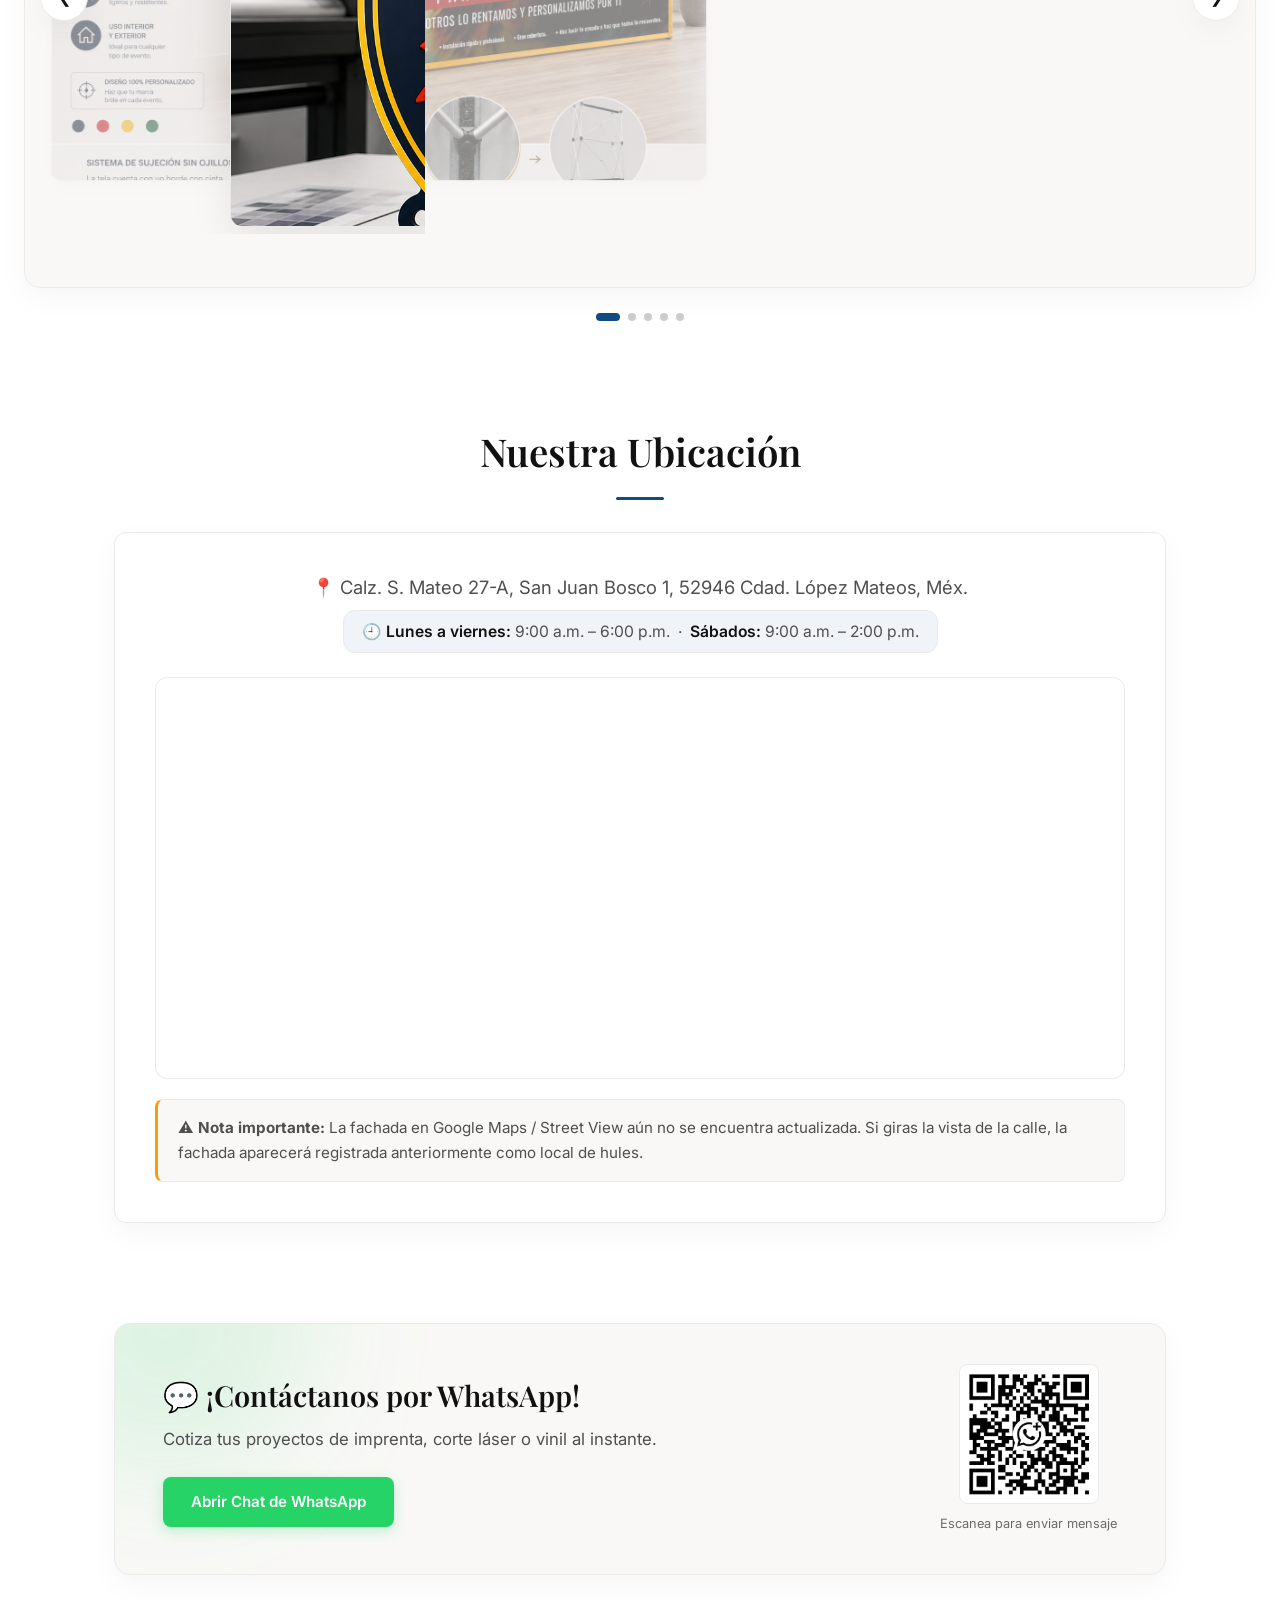
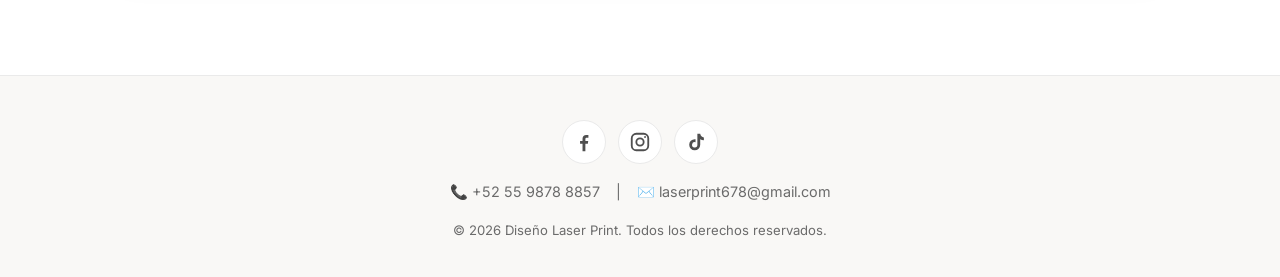
==== commit ab490210: "Update print statement from 'Hello' to 'Goodbye'" ====
--- a/index.html
+++ b/index.html
@@ -81,7 +81,7 @@
   <link rel="preconnect" href="https://fonts.gstatic.com" crossorigin>
   <link href="https://fonts.googleapis.com/css2?family=Inter:wght@400;500;600&family=Playfair+Display:ital,wght@0,500;0,600;1,400&display=swap" rel="stylesheet">
 
-  <link rel="stylesheet" href="index.css?v=1.4">
+  <link rel="stylesheet" href="index.css?v=1.5">
 </head>
 <body>
 
@@ -292,22 +292,9 @@
         try { localStorage.setItem('theme', nuevo); } catch (e) {}
         setIcon();
       });
-
-      // Accesibilidad del menú móvil: avisa si está abierto o cerrado
-      const menuBtn = document.getElementById('mobileMenuBtn');
-      menuBtn?.addEventListener('click', () => {
-        const abierto = menuBtn.getAttribute('aria-expanded') === 'true';
-        menuBtn.setAttribute('aria-expanded', String(!abierto));
-        menuBtn.setAttribute('aria-label', abierto ? 'Abrir menú' : 'Cerrar menú');
-      });
-
-      // Cerrar la imagen ampliada con la tecla Esc
-      document.addEventListener('keydown', (e) => {
-        if (e.key === 'Escape') document.getElementById('modalClose')?.click();
-      });
     });
   </script>
 
-  <script src="index.js" defer></script>
+  <script src="index.js?v=1.5" defer></script>
 </body>
 </html>
--- a/index.css
+++ b/index.css
@@ -1,5 +1,5 @@
 /* ==========================================================================
-   DISEÑO LASER PRINT — index.css (v1.4)
+   DISEÑO LASER PRINT — index.css (v1.5)
    Las fuentes (Inter + Playfair Display) se cargan desde el <head> del HTML.
    ========================================================================== */
 
@@ -1172,6 +1172,106 @@
 
 .pixel-send-btn:hover {
   background: var(--accent-hover);
+}
+
+/* ==========================================================================
+   10.1 PIEZAS NUEVAS DEL CHAT Y CARRUSEL (index.js v4)
+   ========================================================================== */
+
+/* Los puntos del carrusel ahora son <button> */
+button.dot {
+  border: 0;
+  padding: 0;
+  appearance: none;
+}
+
+.carousel-wrapper:focus-visible {
+  outline-offset: 6px;
+}
+
+/* Botones del encabezado del chat (🔊 y ✕) */
+.pixel-header-actions {
+  display: flex;
+  align-items: center;
+  gap: 2px;
+}
+
+/* Enlaces dentro de las respuestas (se ven bien en ambos temas) */
+.pixel-msg-bubble .pixel-link {
+  color: var(--accent-color);
+  font-weight: 600;
+  text-decoration: underline;
+  text-underline-offset: 2px;
+}
+
+/* Recuadro del total en las cotizaciones */
+.pixel-total {
+  margin: 12px 0 8px;
+  padding: 10px 12px;
+  border-radius: var(--radius-sm);
+  background: var(--accent-soft);
+  border: 1px solid var(--border-color);
+  font-size: 0.82rem;
+  color: var(--text-secondary);
+}
+
+.pixel-total strong {
+  display: block;
+  font-size: 1.3rem;
+  line-height: 1.3;
+  color: var(--accent-color);
+}
+
+/* Botón verde "Pedir por WhatsApp" dentro del chat */
+.pixel-msg-bubble .pixel-cta {
+  display: inline-flex;
+  align-items: center;
+  gap: 6px;
+  margin-top: 10px;
+  padding: 8px 14px;
+  border-radius: var(--radius-sm);
+  background: #25D366;
+  color: #FFFFFF;
+  font-weight: 600;
+  font-size: 0.85rem;
+  text-decoration: none;
+  transition: var(--transition-smooth);
+}
+
+.pixel-msg-bubble .pixel-cta:hover {
+  background: #1EBE5D;
+  transform: translateY(-1px);
+}
+
+.pixel-aviso {
+  display: block;
+  margin: 10px 0 2px;
+  font-size: 0.76rem;
+  line-height: 1.45;
+  color: var(--text-muted);
+}
+
+/* Indicador "PIXEL está escribiendo..." */
+.pixel-typing .pixel-msg-bubble {
+  display: flex;
+  gap: 4px;
+  padding: 13px 14px;
+}
+
+.pixel-typing span {
+  width: 6px;
+  height: 6px;
+  border-radius: 50%;
+  background: var(--text-muted);
+  animation: pixelDot 1s ease-in-out infinite;
+}
+
+.pixel-typing span:nth-child(2) { animation-delay: 0.15s; }
+.pixel-typing span:nth-child(3) { animation-delay: 0.3s; }
+
+@keyframes pixelDot {
+  0%, 80%, 100% { opacity: 0.3; transform: translateY(0); }
+  40%           { opacity: 1;   transform: translateY(-3px); }
 }
 
 /* ==========================================================================
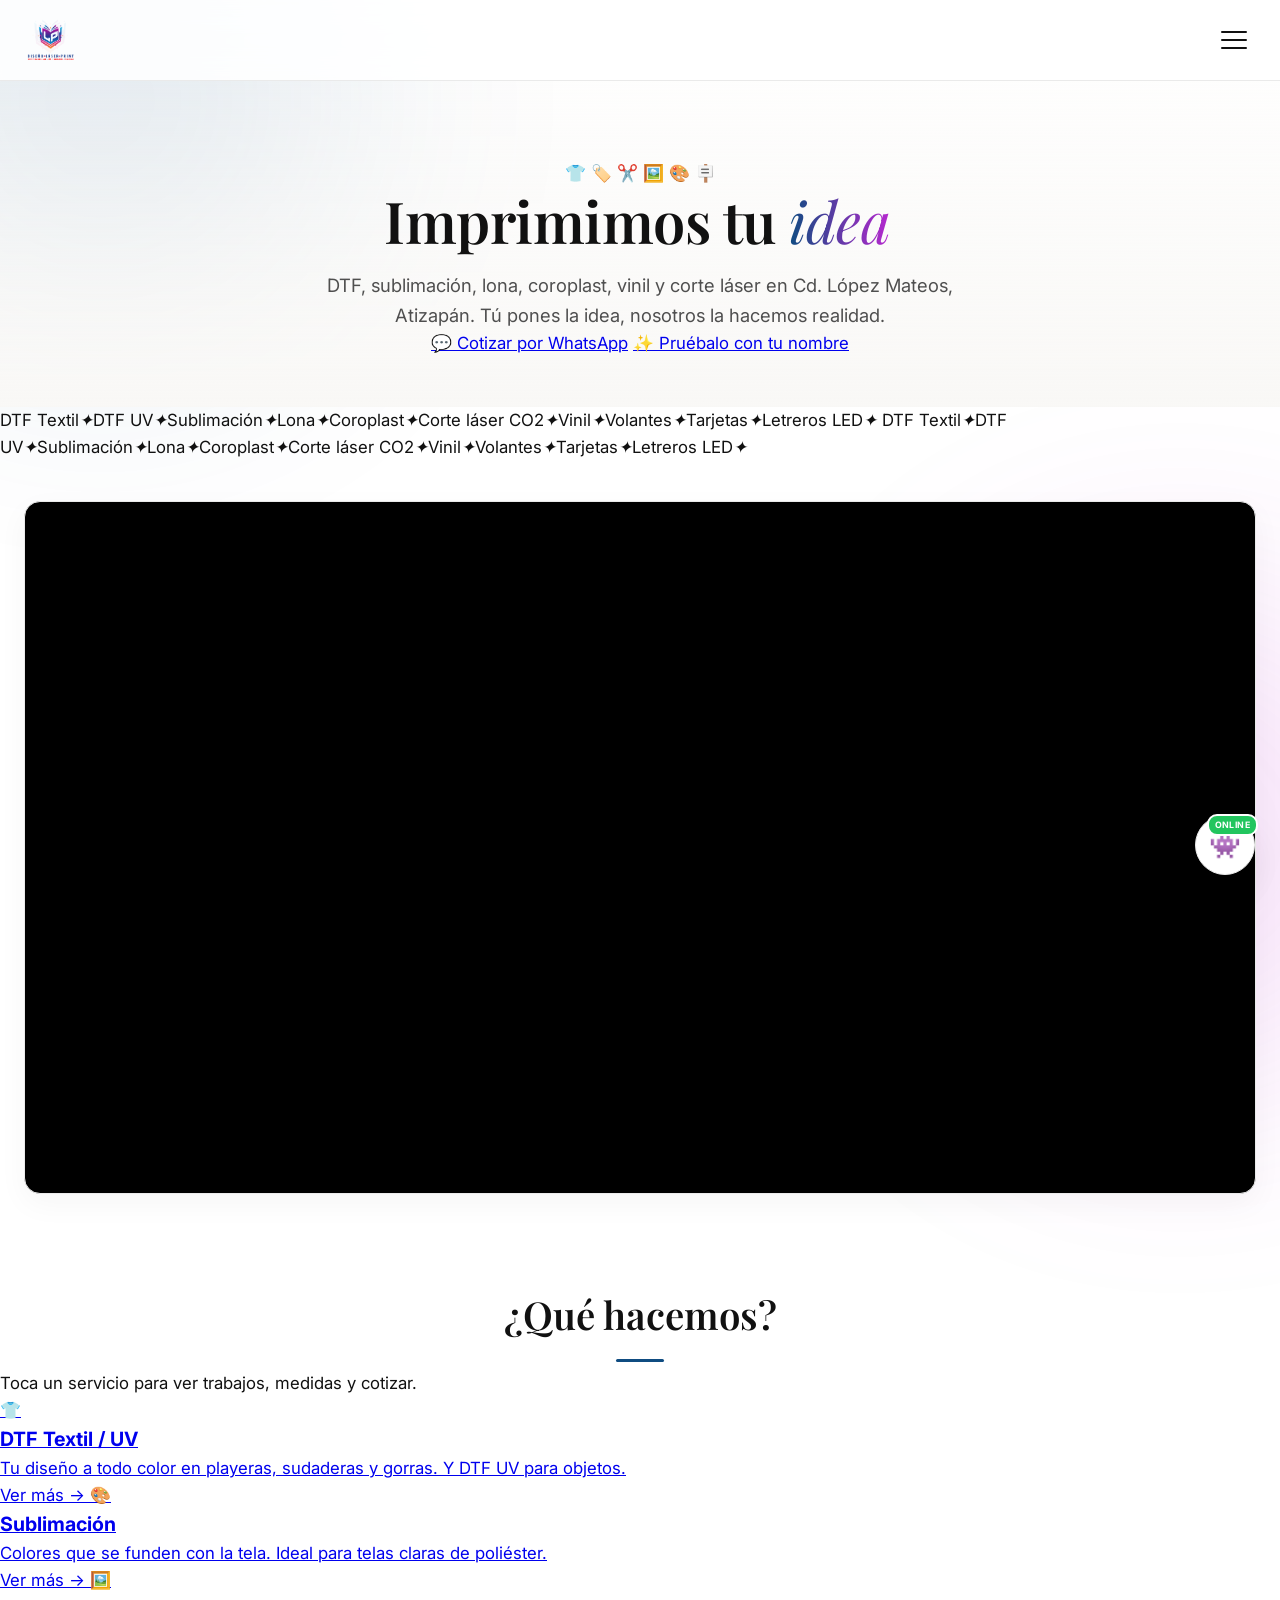
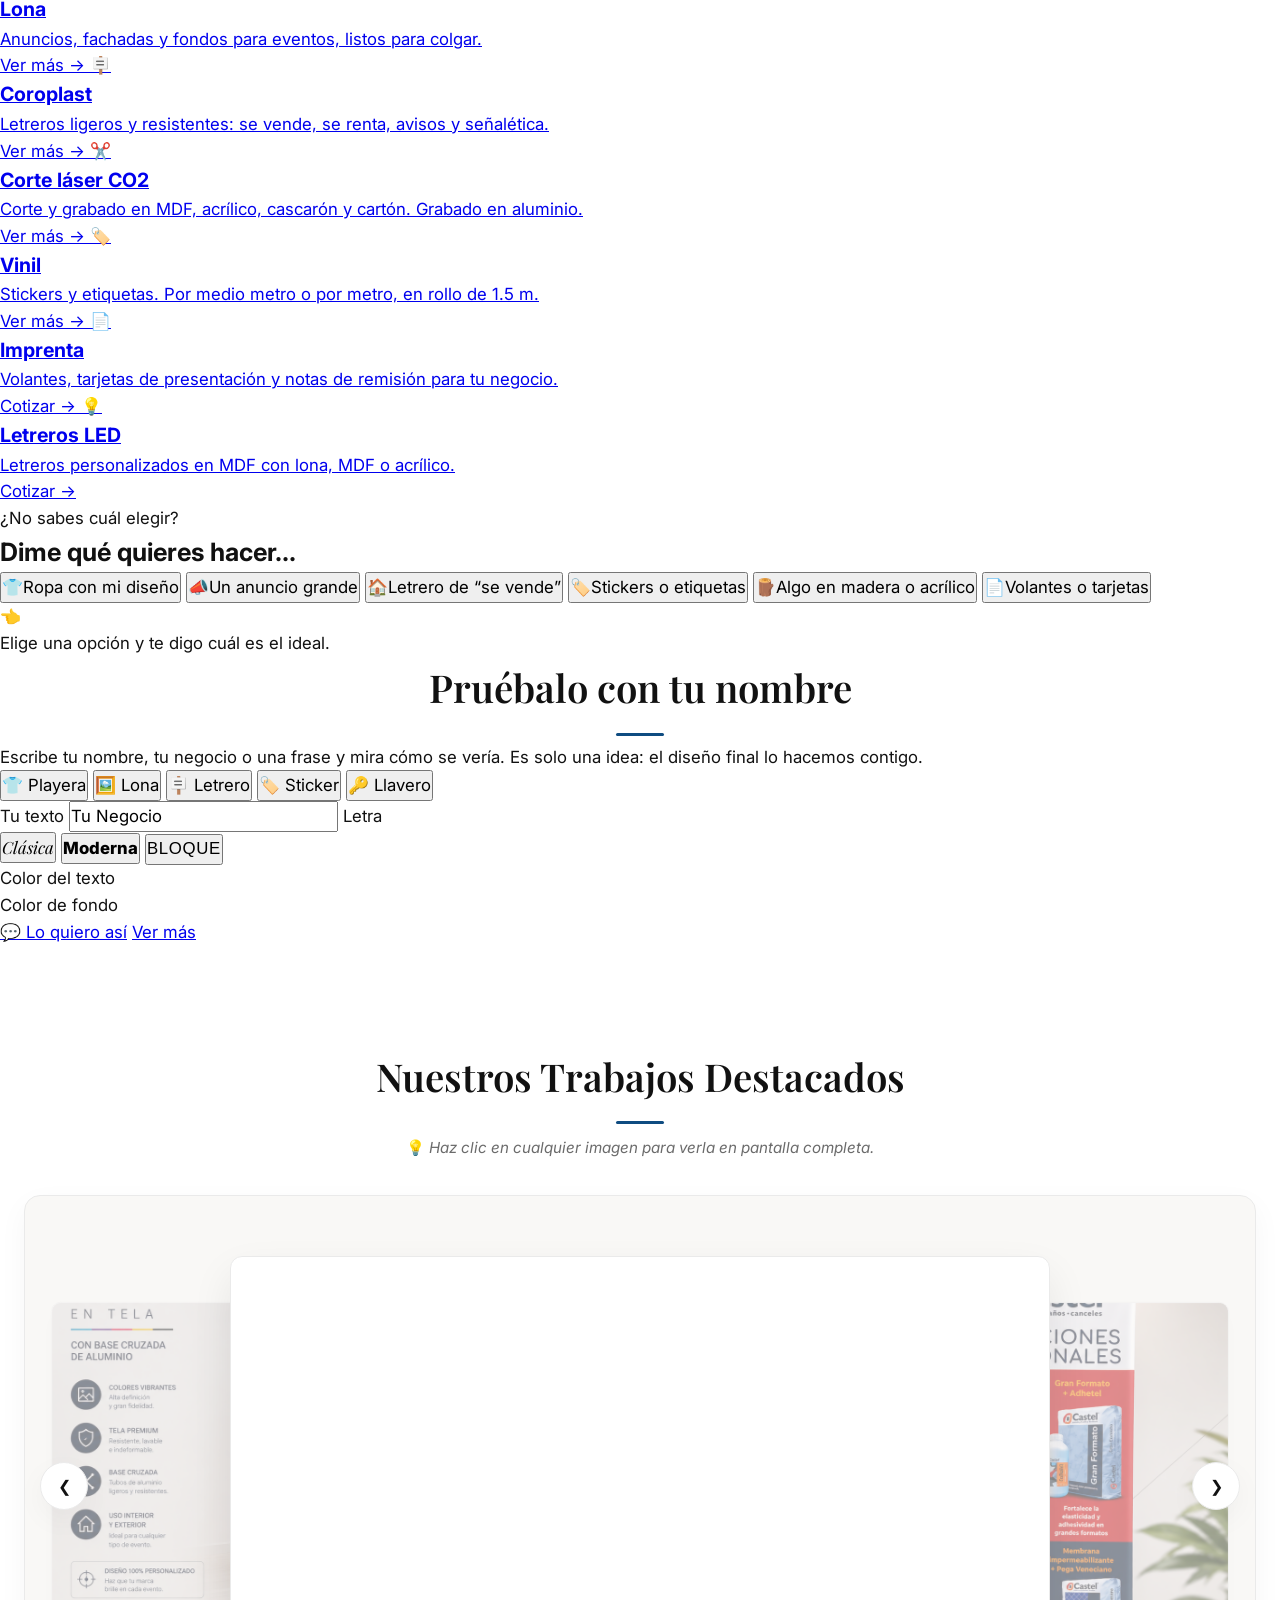
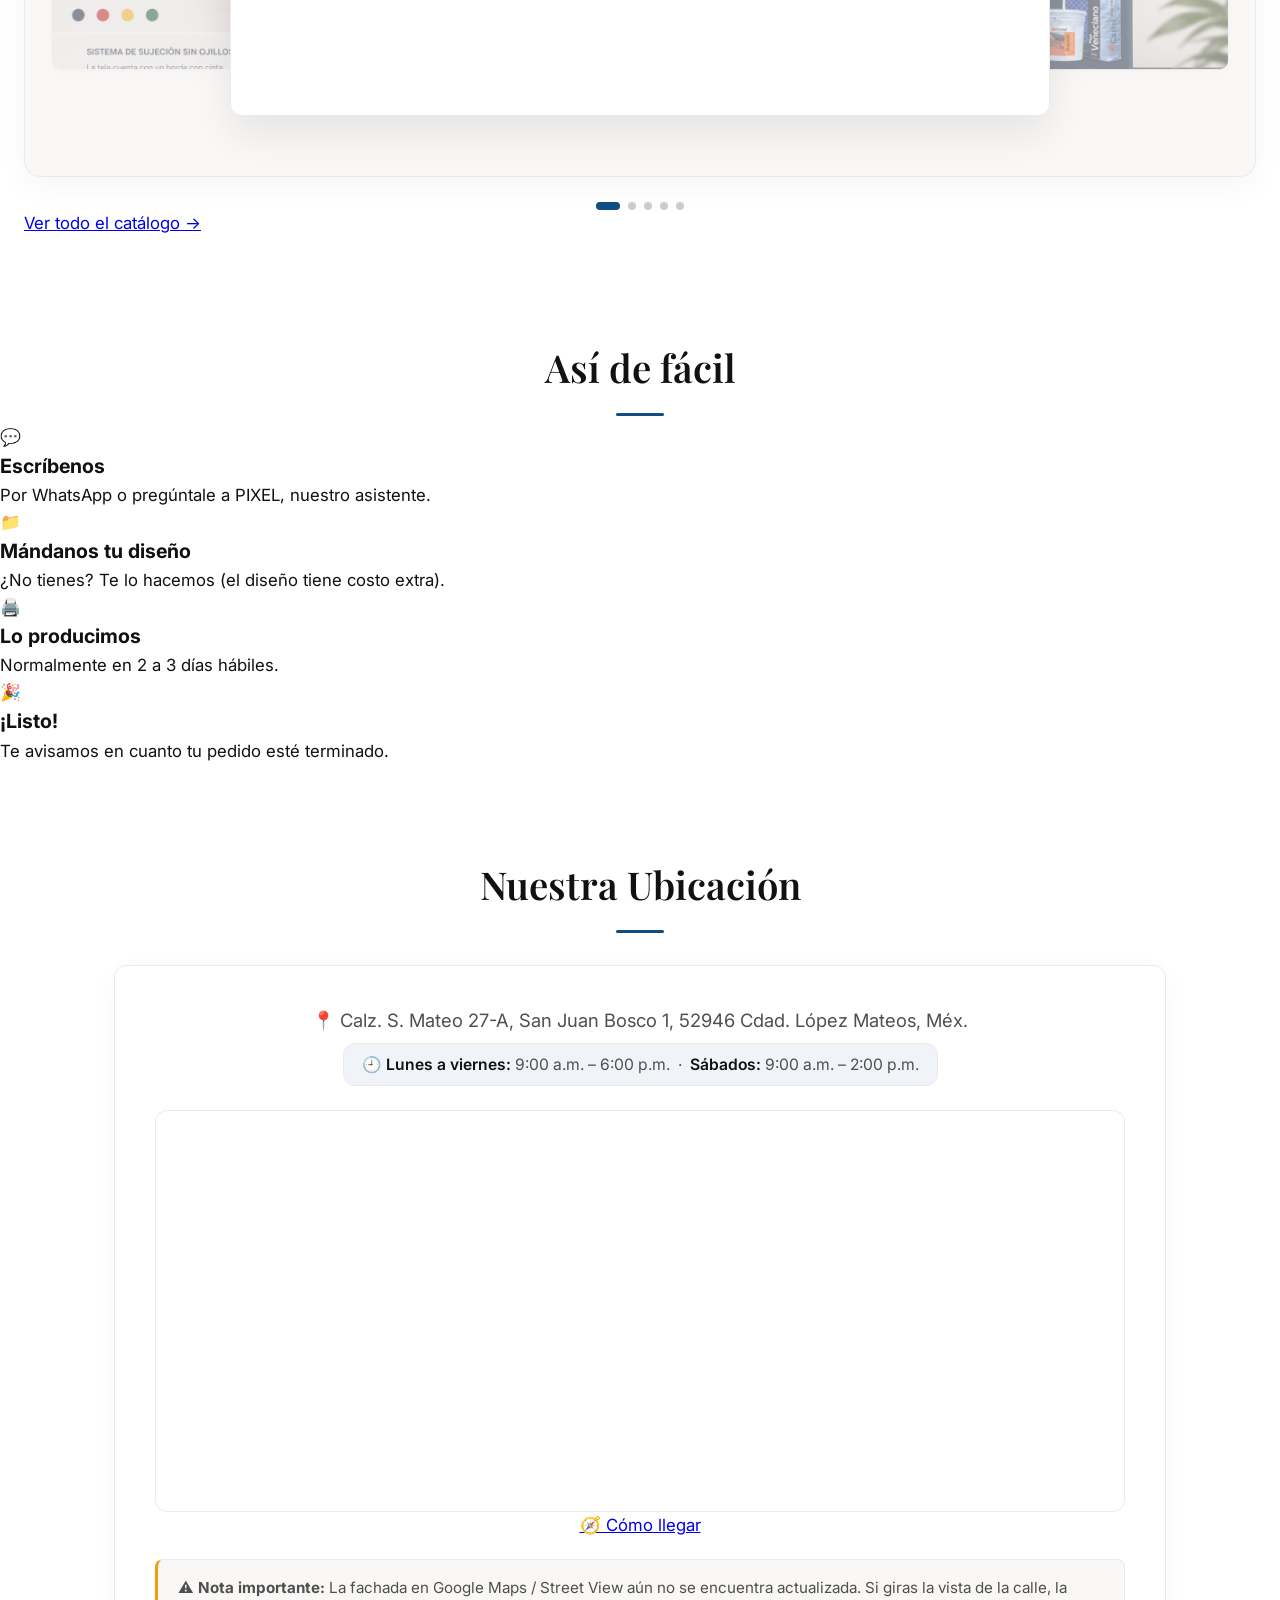
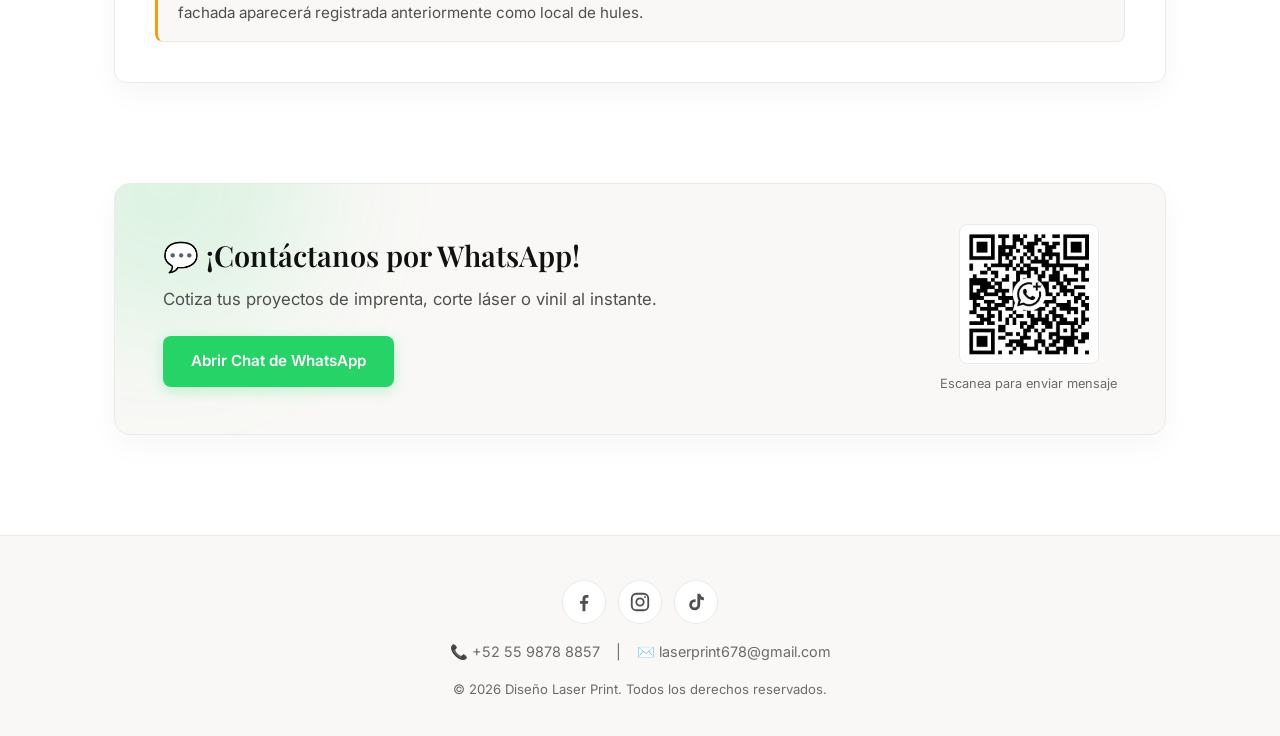
==== commit ed1128c3: "Update index.html" ====
--- a/index.html
+++ b/index.html
@@ -79,9 +79,9 @@
 
   <link rel="preconnect" href="https://fonts.googleapis.com">
   <link rel="preconnect" href="https://fonts.gstatic.com" crossorigin>
-  <link href="https://fonts.googleapis.com/css2?family=Inter:wght@400;500;600&family=Playfair+Display:ital,wght@0,500;0,600;1,400&display=swap" rel="stylesheet">
-
-  <link rel="stylesheet" href="index.css?v=1.5">
+  <link href="https://fonts.googleapis.com/css2?family=Inter:wght@400;500;600;800&family=Playfair+Display:ital,wght@0,500;0,600;1,400&display=swap" rel="stylesheet">
+
+  <link rel="stylesheet" href="index.css?v=1.6">
 </head>
 <body>
 
@@ -118,12 +118,43 @@
   </header>
 
   <main>
+    <!-- ===== Portada ===== -->
     <section class="hero-section">
+      <div class="hero-flotantes" id="heroFlotantes" aria-hidden="true">
+        <span class="flota f1">👕</span>
+        <span class="flota f2">🏷️</span>
+        <span class="flota f3">✂️</span>
+        <span class="flota f4">🖼️</span>
+        <span class="flota f5">🎨</span>
+        <span class="flota f6">🪧</span>
+      </div>
+
       <div class="hero-content">
-        <h1 class="hero-title">Bienvenidos a <span class="text-gradient">Diseño Laser Print</span></h1>
-        <p class="hero-subtitle">Imprenta digital, corte de alta precisión y soluciones visuales de otro nivel.</p>
-      </div>
-    </section>
+        <p class="estado-tienda" id="estadoTienda" hidden>
+          <span class="estado-punto" aria-hidden="true"></span>
+          <span id="estadoTexto"></span>
+        </p>
+
+        <h1 class="hero-title">
+          Imprimimos tu
+          <span class="rotador" id="rotador" aria-live="polite"><span class="text-gradient">idea</span></span>
+        </h1>
+        <p class="hero-subtitle">DTF, sublimación, lona, coroplast, vinil y corte láser en Cd. López Mateos, Atizapán. Tú pones la idea, nosotros la hacemos realidad.</p>
+
+        <div class="inicio-acciones">
+          <a class="hero-cta" href="https://wa.me/5215598788857?text=Hola%20Laser%20Print%2C%20quiero%20cotizar%20un%20trabajo" target="_blank" rel="noopener noreferrer">💬 Cotizar por WhatsApp</a>
+          <a class="hero-sec" href="#pruebalo">✨ Pruébalo con tu nombre</a>
+        </div>
+      </div>
+    </section>
+
+    <!-- ===== Cinta de servicios ===== -->
+    <div class="cinta" aria-hidden="true">
+      <div class="cinta-pista">
+        <span>DTF Textil</span><i>✦</i><span>DTF UV</span><i>✦</i><span>Sublimación</span><i>✦</i><span>Lona</span><i>✦</i><span>Coroplast</span><i>✦</i><span>Corte láser CO2</span><i>✦</i><span>Vinil</span><i>✦</i><span>Volantes</span><i>✦</i><span>Tarjetas</span><i>✦</i><span>Letreros LED</span><i>✦</i>
+        <span>DTF Textil</span><i>✦</i><span>DTF UV</span><i>✦</i><span>Sublimación</span><i>✦</i><span>Lona</span><i>✦</i><span>Coroplast</span><i>✦</i><span>Corte láser CO2</span><i>✦</i><span>Vinil</span><i>✦</i><span>Volantes</span><i>✦</i><span>Tarjetas</span><i>✦</i><span>Letreros LED</span><i>✦</i>
+      </div>
+    </div>
 
     <section class="video-section" aria-label="Video de presentación">
       <div class="video-container glass-card" id="videoWrapper">
@@ -134,6 +165,133 @@
       </div>
     </section>
 
+    <!-- ===== Servicios ===== -->
+    <section class="inicio-bloque" id="servicios" aria-labelledby="serviciosTitulo">
+      <h2 class="section-title" id="serviciosTitulo">¿Qué hacemos?</h2>
+      <p class="seccion-sub">Toca un servicio para ver trabajos, medidas y cotizar.</p>
+
+      <div class="servicios">
+        <a class="servicio revelar" href="dtf.html" style="--c1:#0EA5E9;--c2:#6366F1">
+          <span class="servicio-arte" aria-hidden="true">👕</span>
+          <h3>DTF Textil / UV</h3>
+          <p>Tu diseño a todo color en playeras, sudaderas y gorras. Y DTF UV para objetos.</p>
+          <span class="servicio-ir">Ver más →</span>
+        </a>
+        <a class="servicio revelar" href="sublimacion.html" style="--c1:#A855F7;--c2:#EC4899">
+          <span class="servicio-arte" aria-hidden="true">🎨</span>
+          <h3>Sublimación</h3>
+          <p>Colores que se funden con la tela. Ideal para telas claras de poliéster.</p>
+          <span class="servicio-ir">Ver más →</span>
+        </a>
+        <a class="servicio revelar" href="lona.html" style="--c1:#F59E0B;--c2:#EF4444">
+          <span class="servicio-arte" aria-hidden="true">🖼️</span>
+          <h3>Lona</h3>
+          <p>Anuncios, fachadas y fondos para eventos, listos para colgar.</p>
+          <span class="servicio-ir">Ver más →</span>
+        </a>
+        <a class="servicio revelar" href="coroplast.html" style="--c1:#10B981;--c2:#0EA5E9">
+          <span class="servicio-arte" aria-hidden="true">🪧</span>
+          <h3>Coroplast</h3>
+          <p>Letreros ligeros y resistentes: se vende, se renta, avisos y señalética.</p>
+          <span class="servicio-ir">Ver más →</span>
+        </a>
+        <a class="servicio revelar" href="cortelaser.html" style="--c1:#EF4444;--c2:#F97316">
+          <span class="servicio-arte" aria-hidden="true">✂️</span>
+          <h3>Corte láser CO2</h3>
+          <p>Corte y grabado en MDF, acrílico, cascarón y cartón. Grabado en aluminio.</p>
+          <span class="servicio-ir">Ver más →</span>
+        </a>
+        <a class="servicio revelar" href="vinil.html" style="--c1:#EC4899;--c2:#F43F5E">
+          <span class="servicio-arte" aria-hidden="true">🏷️</span>
+          <h3>Vinil</h3>
+          <p>Stickers y etiquetas. Por medio metro o por metro, en rollo de 1.5 m.</p>
+          <span class="servicio-ir">Ver más →</span>
+        </a>
+        <a class="servicio revelar wa-servicio" data-msg="Hola Laser Print, quiero cotizar volantes / tarjetas de presentación / notas de remisión" href="https://wa.me/5215598788857" target="_blank" rel="noopener noreferrer" style="--c1:#64748B;--c2:#0F4C81">
+          <span class="servicio-arte" aria-hidden="true">📄</span>
+          <h3>Imprenta</h3>
+          <p>Volantes, tarjetas de presentación y notas de remisión para tu negocio.</p>
+          <span class="servicio-ir">Cotizar →</span>
+        </a>
+        <a class="servicio revelar wa-servicio" data-msg="Hola Laser Print, quiero cotizar un letrero LED" href="https://wa.me/5215598788857" target="_blank" rel="noopener noreferrer" style="--c1:#FACC15;--c2:#A855F7">
+          <span class="servicio-arte" aria-hidden="true">💡</span>
+          <h3>Letreros LED</h3>
+          <p>Letreros personalizados en MDF con lona, MDF o acrílico.</p>
+          <span class="servicio-ir">Cotizar →</span>
+        </a>
+      </div>
+    </section>
+
+    <!-- ===== ¿Qué necesitas? ===== -->
+    <section class="inicio-bloque" id="necesitas" aria-labelledby="necesitasTitulo">
+      <div class="necesitas revelar">
+        <div class="necesitas-pregunta">
+          <p class="mini-etq">¿No sabes cuál elegir?</p>
+          <h2 id="necesitasTitulo">Dime qué quieres hacer…</h2>
+          <div class="opciones-grandes" id="opcionesNecesitas" role="group" aria-label="Opciones">
+            <button type="button" data-n="ropa"><span>👕</span>Ropa con mi diseño</button>
+            <button type="button" data-n="anuncio"><span>📣</span>Un anuncio grande</button>
+            <button type="button" data-n="letrero"><span>🏠</span>Letrero de “se vende”</button>
+            <button type="button" data-n="stickers"><span>🏷️</span>Stickers o etiquetas</button>
+            <button type="button" data-n="madera"><span>🪵</span>Algo en madera o acrílico</button>
+            <button type="button" data-n="papel"><span>📄</span>Volantes o tarjetas</button>
+          </div>
+        </div>
+
+        <div class="necesitas-respuesta" id="respuestaNecesitas" aria-live="polite">
+          <div class="resp-vacia">
+            <span class="resp-flecha" aria-hidden="true">👈</span>
+            <p>Elige una opción y te digo cuál es el ideal.</p>
+          </div>
+        </div>
+      </div>
+    </section>
+
+    <!-- ===== Pruébalo con tu nombre ===== -->
+    <section class="inicio-bloque" id="pruebalo" aria-labelledby="pruebaloTitulo">
+      <h2 class="section-title" id="pruebaloTitulo">Pruébalo con tu nombre</h2>
+      <p class="seccion-sub">Escribe tu nombre, tu negocio o una frase y mira cómo se vería. Es solo una idea: el diseño final lo hacemos contigo.</p>
+
+      <div class="estudio revelar">
+        <div class="estudio-vista">
+          <div class="productos" id="productos" role="tablist" aria-label="Producto">
+            <button type="button" role="tab" data-p="playera" aria-selected="true">👕 Playera</button>
+            <button type="button" role="tab" data-p="lona" aria-selected="false">🖼️ Lona</button>
+            <button type="button" role="tab" data-p="letrero" aria-selected="false">🪧 Letrero</button>
+            <button type="button" role="tab" data-p="sticker" aria-selected="false">🏷️ Sticker</button>
+            <button type="button" role="tab" data-p="llavero" aria-selected="false">🔑 Llavero</button>
+          </div>
+          <div class="maqueta" id="maqueta" role="img" aria-label="Vista previa"></div>
+        </div>
+
+        <div class="estudio-controles">
+          <label class="est-etq" for="pruebaTexto">Tu texto</label>
+          <input type="text" id="pruebaTexto" class="est-input" maxlength="28" value="Tu Negocio" autocomplete="off">
+
+          <span class="est-etq">Letra</span>
+          <div class="est-letras" id="estLetras" role="group" aria-label="Tipo de letra">
+            <button type="button" data-f="clasica" aria-pressed="true" style="font-family:var(--font-heading);font-style:italic">Clásica</button>
+            <button type="button" data-f="moderna" aria-pressed="false" style="font-weight:800">Moderna</button>
+            <button type="button" data-f="bloque" aria-pressed="false" style="font-family:Impact,'Arial Black',sans-serif;letter-spacing:.04em">BLOQUE</button>
+          </div>
+
+          <span class="est-etq">Color del texto</span>
+          <div class="muestras" id="colorTexto" role="group" aria-label="Color del texto"></div>
+
+          <span class="est-etq" id="etqFondo">Color de fondo</span>
+          <div class="muestras" id="colorFondo" role="group" aria-label="Color de fondo"></div>
+
+          <p class="est-nota" id="estNota"></p>
+
+          <div class="est-acciones">
+            <a class="hero-cta" id="estWhatsapp" href="#" target="_blank" rel="noopener noreferrer">💬 Lo quiero así</a>
+            <a class="hero-sec" id="estVer" href="dtf.html">Ver más</a>
+          </div>
+        </div>
+      </div>
+    </section>
+
+    <!-- ===== Trabajos destacados ===== -->
     <section class="carousel-section" aria-labelledby="trabajosTitulo">
       <h2 class="section-title" id="trabajosTitulo">Nuestros Trabajos Destacados</h2>
 
@@ -149,6 +307,34 @@
         <button class="carousel-btn next-btn" id="nextBtn" aria-label="Trabajo siguiente">❯</button>
       </div>
       <div class="carousel-dots" id="carouselDots"></div>
+      <p class="ver-catalogo"><a href="categoria.html">Ver todo el catálogo →</a></p>
+    </section>
+
+    <!-- ===== Así trabajamos ===== -->
+    <section class="inicio-bloque" aria-labelledby="pasosTitulo">
+      <h2 class="section-title" id="pasosTitulo">Así de fácil</h2>
+      <ol class="pasos-inicio">
+        <li class="revelar">
+          <span class="paso-icono" aria-hidden="true">💬</span>
+          <h3>Escríbenos</h3>
+          <p>Por WhatsApp o pregúntale a PIXEL, nuestro asistente.</p>
+        </li>
+        <li class="revelar">
+          <span class="paso-icono" aria-hidden="true">📁</span>
+          <h3>Mándanos tu diseño</h3>
+          <p>¿No tienes? Te lo hacemos (el diseño tiene costo extra).</p>
+        </li>
+        <li class="revelar">
+          <span class="paso-icono" aria-hidden="true">🖨️</span>
+          <h3>Lo producimos</h3>
+          <p>Normalmente en 2 a 3 días hábiles.</p>
+        </li>
+        <li class="revelar">
+          <span class="paso-icono" aria-hidden="true">🎉</span>
+          <h3>¡Listo!</h3>
+          <p>Te avisamos en cuanto tu pedido esté terminado.</p>
+        </li>
+      </ol>
     </section>
 
     <section class="location-section" aria-labelledby="ubicacionTitulo">
@@ -156,6 +342,10 @@
       <div class="location-card glass-card">
         <p class="location-address">📍 Calz. S. Mateo 27-A, San Juan Bosco 1, 52946 Cdad. López Mateos, Méx.</p>
         <p class="location-hours">🕘 <b>Lunes a viernes:</b> 9:00 a.m. – 6:00 p.m. &nbsp;·&nbsp; <b>Sábados:</b> 9:00 a.m. – 2:00 p.m.</p>
+        <p class="estado-tienda en-mapa" id="estadoTienda2" hidden>
+          <span class="estado-punto" aria-hidden="true"></span>
+          <span id="estadoTexto2"></span>
+        </p>
 
         <div class="map-container">
           <iframe
@@ -170,6 +360,8 @@
           </iframe>
         </div>
 
+        <a class="como-llegar" href="https://www.google.com/maps/dir/?api=1&destination=Calz.+San+Mateo+27-A,+San+Juan+Bosco+1,+52946+Ciudad+L%C3%B3pez+Mateos,+M%C3%A9x." target="_blank" rel="noopener noreferrer">🧭 Cómo llegar</a>
+
         <div class="streetview-note">
           ⚠️ <b>Nota importante:</b> La fachada en Google Maps / Street View aún no se encuentra actualizada. Si giras la vista de la calle, la fachada aparecerá registrada anteriormente como local de hules.
         </div>
@@ -295,6 +487,6 @@
     });
   </script>
 
-  <script src="index.js?v=1.5" defer></script>
+  <script src="index.js?v=1.6" defer></script>
 </body>
 </html>
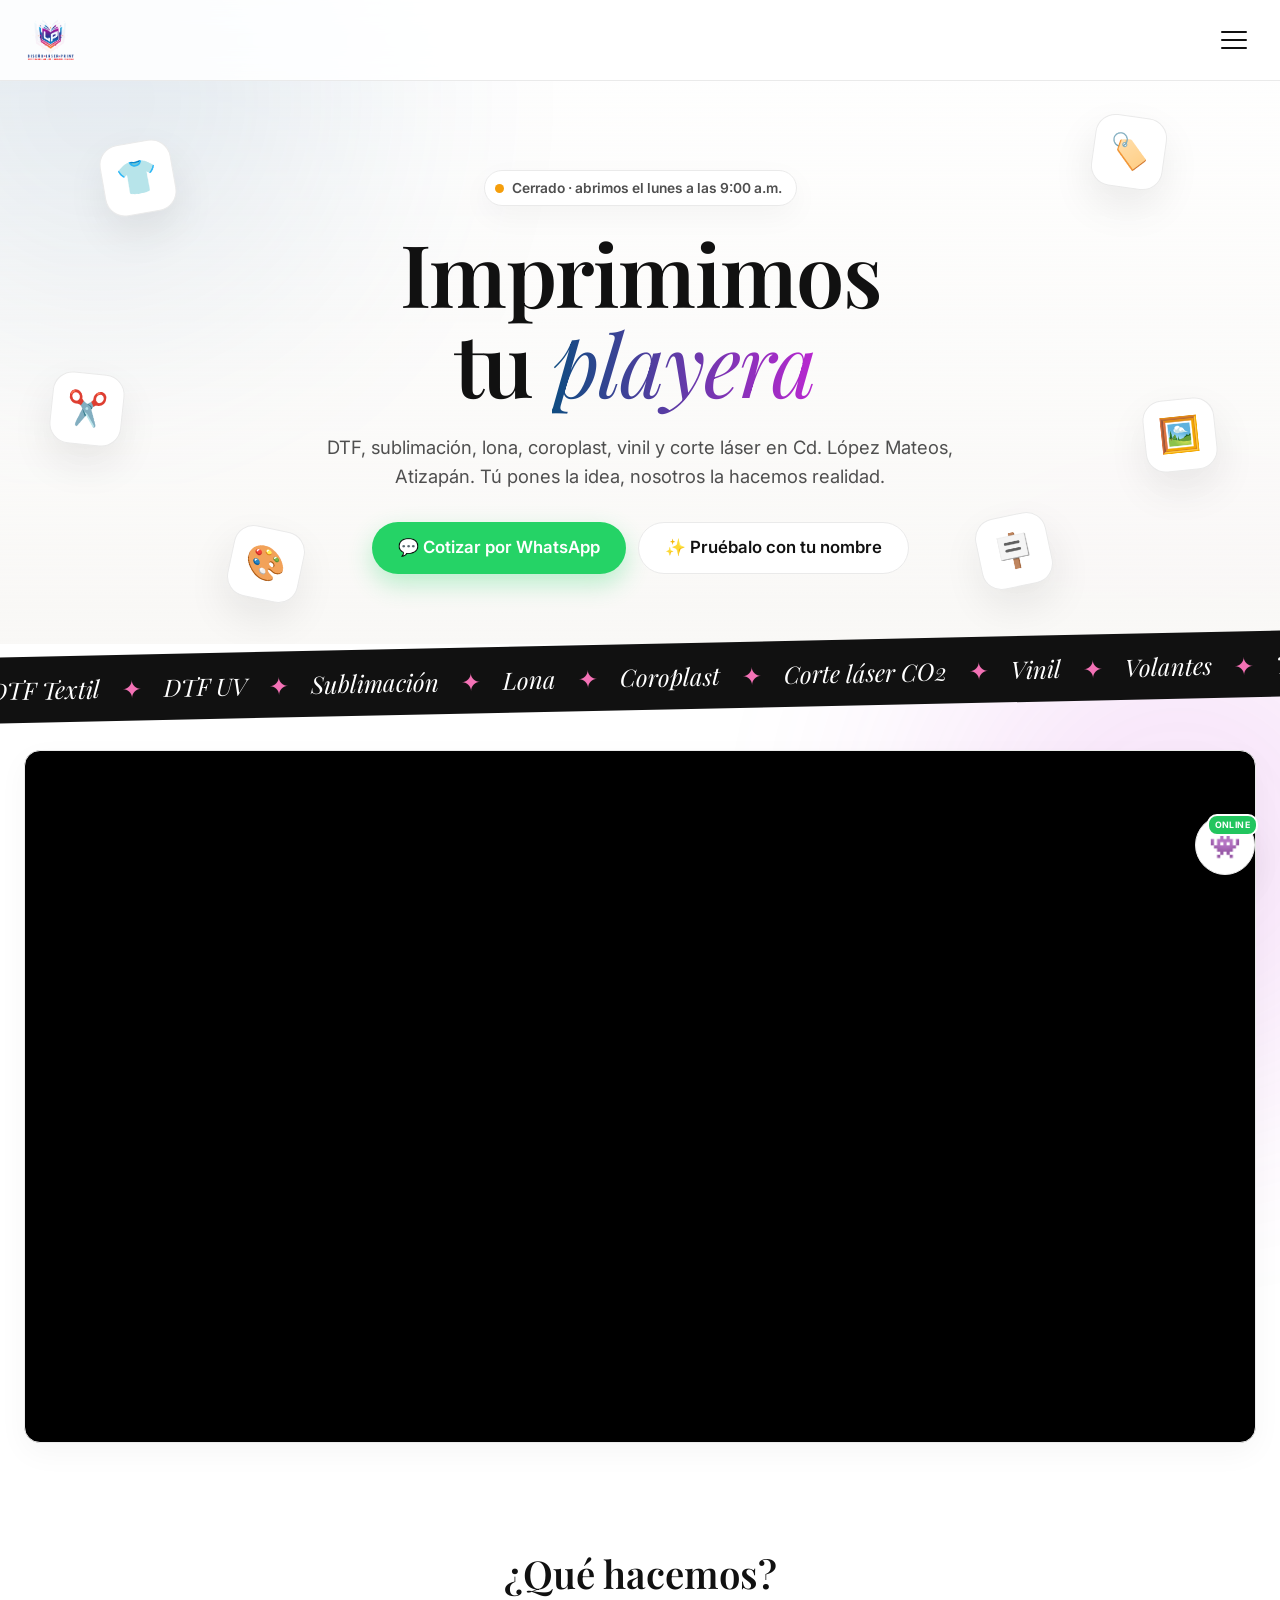
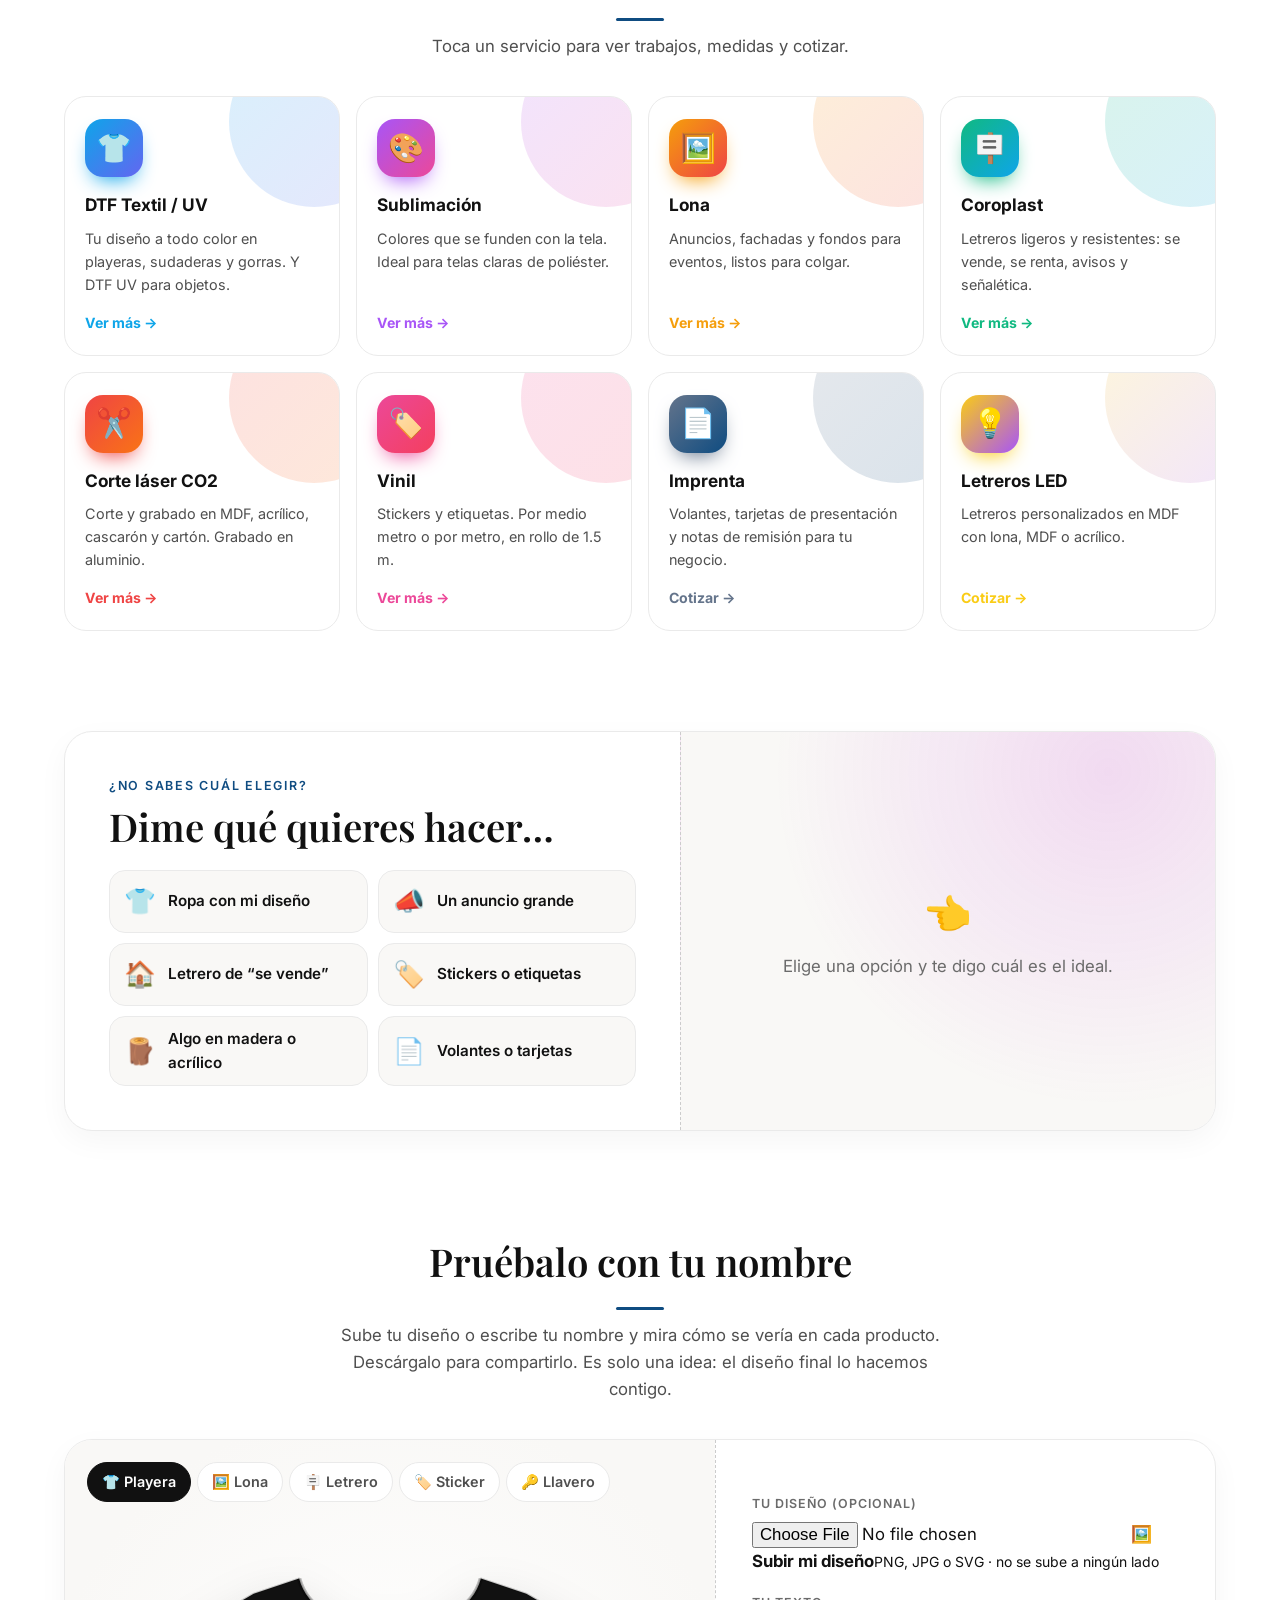
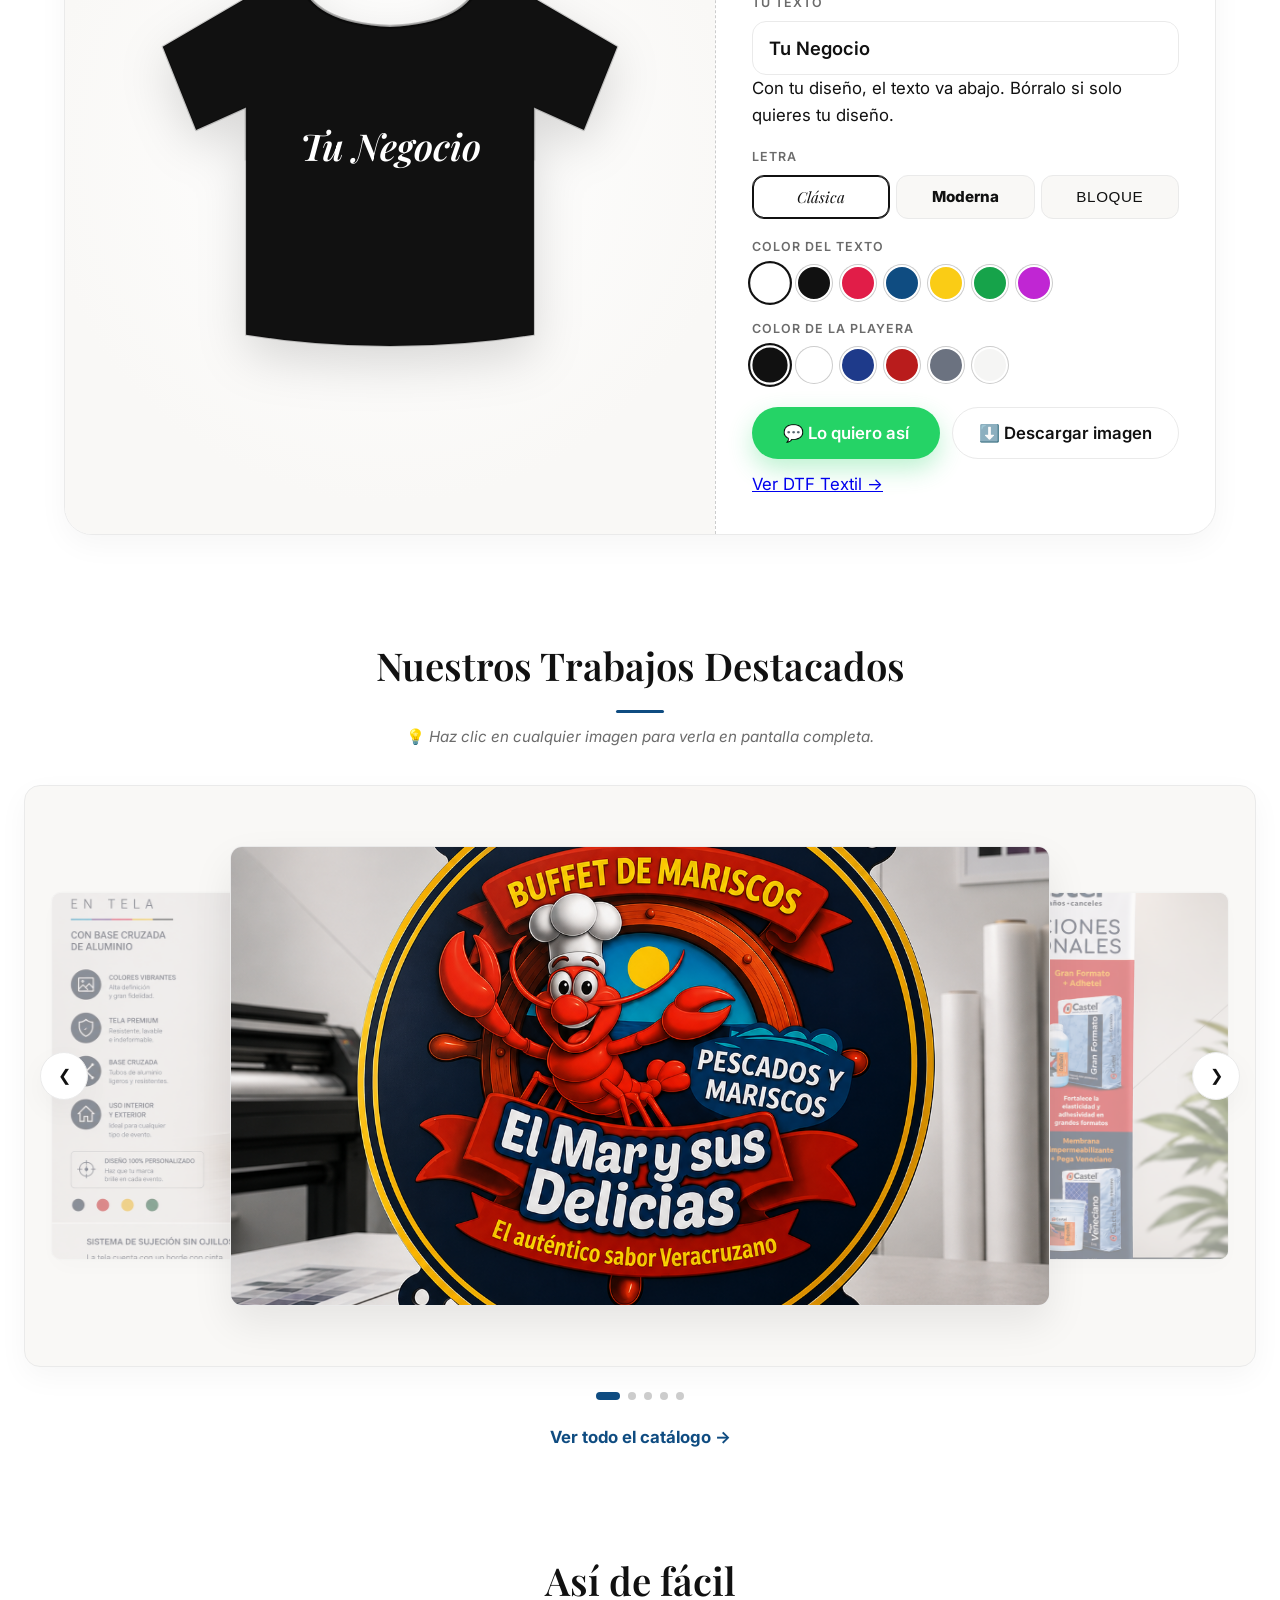
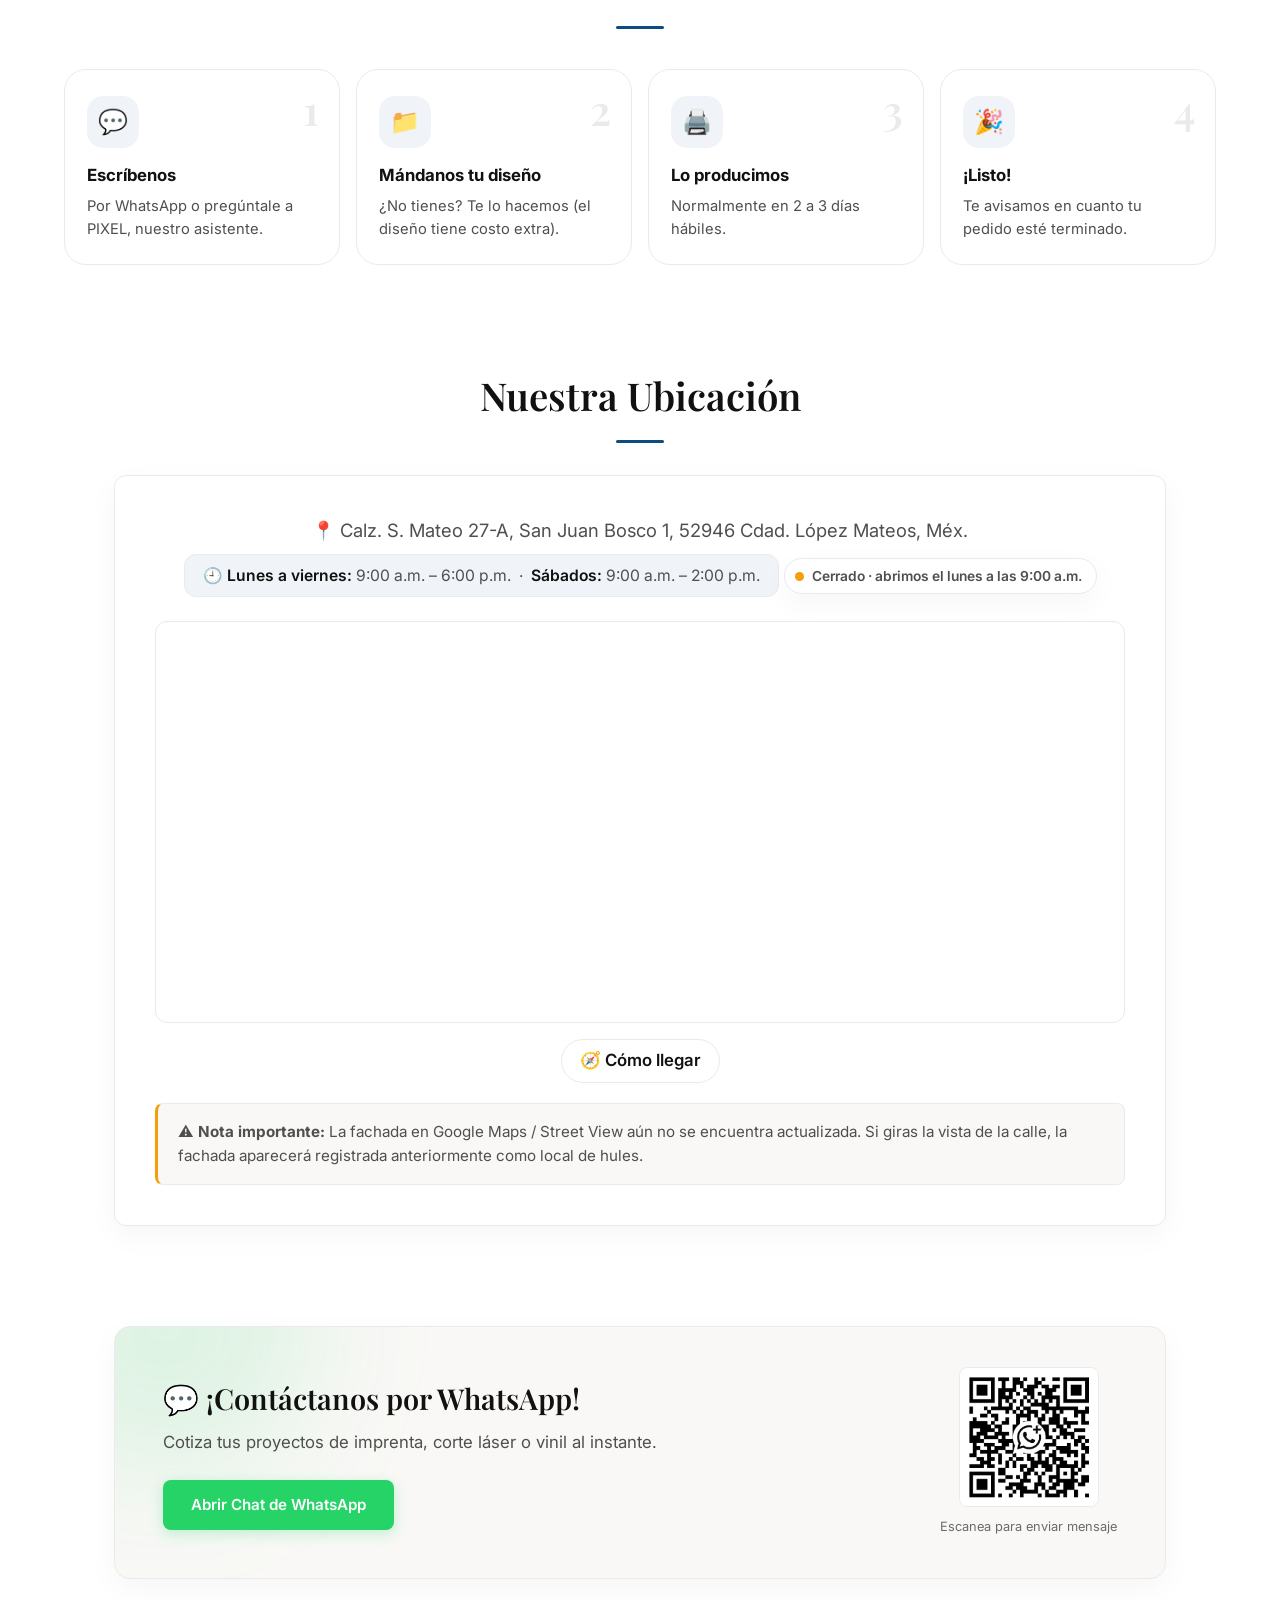
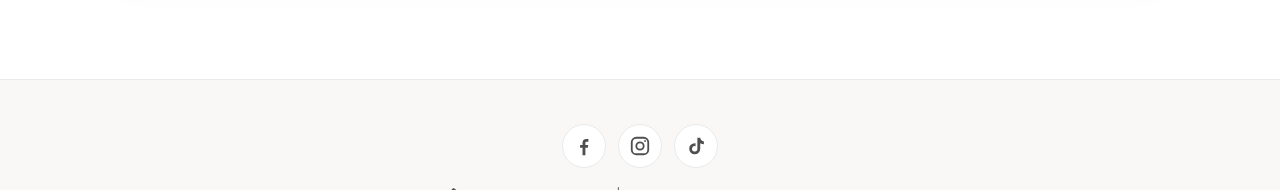
==== commit 7d02a04d: "Update index.html" ====
--- a/index.html
+++ b/index.html
@@ -109,6 +109,7 @@
         <li><a href="coroplast.html" class="nav-btn">COROPLAST</a></li>
         <li><a href="cortelaser.html" class="nav-btn">CORTE LÁSER</a></li>
         <li><a href="vinil.html" class="nav-btn">VINIL</a></li>
+        <li><a href="categoria.html" class="nav-btn">CATÁLOGO</a></li>
         <li><a href="login.html" class="nav-btn btn-admin" rel="nofollow">Iniciar Sesión Admin</a></li>
         <li>
           <button id="themeToggleBtn" class="theme-toggle-btn" aria-label="Cambiar tema claro u oscuro">🌙</button>
@@ -250,7 +251,7 @@
     <!-- ===== Pruébalo con tu nombre ===== -->
     <section class="inicio-bloque" id="pruebalo" aria-labelledby="pruebaloTitulo">
       <h2 class="section-title" id="pruebaloTitulo">Pruébalo con tu nombre</h2>
-      <p class="seccion-sub">Escribe tu nombre, tu negocio o una frase y mira cómo se vería. Es solo una idea: el diseño final lo hacemos contigo.</p>
+      <p class="seccion-sub">Sube tu diseño o escribe tu nombre y mira cómo se vería en cada producto. Descárgalo para compartirlo. Es solo una idea: el diseño final lo hacemos contigo.</p>
 
       <div class="estudio revelar">
         <div class="estudio-vista">
@@ -265,8 +266,29 @@
         </div>
 
         <div class="estudio-controles">
+          <div class="est-lados" id="estLados" role="group" aria-label="Lado de la playera" hidden>
+            <span>Editando:</span>
+            <button type="button" data-lado="frente" aria-pressed="true">👕 Frente</button>
+            <button type="button" data-lado="espalda" aria-pressed="false">🔄 Espalda</button>
+          </div>
+
+          <span class="est-etq">Tu diseño <span class="est-opc">(opcional)</span></span>
+          <label class="est-subir">
+            <input type="file" id="estArchivo" accept="image/png,image/jpeg,image/webp,image/gif,image/svg+xml">
+            <span class="est-subir-mini" id="estSubirMini" aria-hidden="true">🖼️</span>
+            <span class="est-subir-txt"><strong id="estSubirTexto">Subir mi diseño</strong><small>PNG, JPG o SVG · no se sube a ningún lado</small></span>
+          </label>
+          <div class="est-diseno-extras" id="estDisenoExtras" hidden>
+            <label class="est-tamano">
+              <span>Tamaño</span>
+              <input type="range" id="estTamano" min="40" max="100" value="100" aria-label="Tamaño del diseño">
+            </label>
+            <button type="button" class="est-quitar" id="estQuitar">Quitar</button>
+          </div>
+
           <label class="est-etq" for="pruebaTexto">Tu texto</label>
           <input type="text" id="pruebaTexto" class="est-input" maxlength="28" value="Tu Negocio" autocomplete="off">
+          <p class="est-ayuda">Con tu diseño, el texto va abajo. Bórralo si solo quieres tu diseño.</p>
 
           <span class="est-etq">Letra</span>
           <div class="est-letras" id="estLetras" role="group" aria-label="Tipo de letra">
@@ -285,7 +307,8 @@
 
           <div class="est-acciones">
             <a class="hero-cta" id="estWhatsapp" href="#" target="_blank" rel="noopener noreferrer">💬 Lo quiero así</a>
-            <a class="hero-sec" id="estVer" href="dtf.html">Ver más</a>
+            <button type="button" class="hero-sec" id="estDescargar">⬇️ Descargar imagen</button>
+            <a class="est-ver" id="estVer" href="dtf.html">Ver más</a>
           </div>
         </div>
       </div>
--- a/index.css
+++ b/index.css
@@ -1,5 +1,5 @@
 /* ==========================================================================
-   DISEÑO LASER PRINT — index.css (v1.5)
+   DISEÑO LASER PRINT — index.css (v1.6)
    Las fuentes (Inter + Playfair Display) se cargan desde el <head> del HTML.
    ========================================================================== */
 
@@ -1382,6 +1382,841 @@
 }
 
 /* ==========================================================================
+   11.5 INICIO v1.6: PORTADA VIVA, SERVICIOS, "¿QUÉ NECESITAS?",
+        "PRUÉBALO CON TU NOMBRE" Y PASOS
+   ========================================================================== */
+
+/* ---------- Portada ---------- */
+.hero-section {
+  position: relative;
+  overflow: hidden;
+  padding-top: 170px;
+  padding-bottom: 70px;
+}
+
+.hero-content {
+  position: relative;
+  z-index: 1;
+}
+
+.hero-title {
+  font-size: clamp(2.6rem, 7vw, 5.4rem);
+  line-height: 1.04;
+  letter-spacing: -0.02em;
+}
+
+/* Palabra que va cambiando */
+.rotador {
+  display: inline-block;
+  min-width: 4ch;
+  white-space: nowrap;
+}
+
+.rotador .text-gradient {
+  display: inline-block;
+  padding: 0 0.12em 0.08em 0;
+}
+
+.rotador .entra {
+  animation: palabraEntra 0.55s var(--ease-out) both;
+}
+
+.rotador .sale {
+  animation: palabraSale 0.3s ease-in both;
+}
+
+@keyframes palabraEntra {
+  from { opacity: 0; transform: translateY(0.45em) rotate(-3deg); filter: blur(4px); }
+  to   { opacity: 1; transform: none; filter: none; }
+}
+
+@keyframes palabraSale {
+  to { opacity: 0; transform: translateY(-0.4em); filter: blur(4px); }
+}
+
+.hero-subtitle {
+  margin-top: 6px;
+}
+
+/* Abierto / cerrado */
+.estado-tienda {
+  display: inline-flex;
+  align-items: center;
+  gap: 8px;
+  margin-bottom: 22px;
+  padding: 6px 14px 6px 10px;
+  border-radius: 999px;
+  border: 1px solid var(--border-color);
+  background: var(--bg-card);
+  font-size: 0.86rem;
+  font-weight: 600;
+  color: var(--text-secondary);
+  box-shadow: var(--shadow-soft);
+}
+
+.estado-punto {
+  position: relative;
+  width: 9px;
+  height: 9px;
+  border-radius: 50%;
+  background: #94A3B8;
+}
+
+.estado-tienda.abierto .estado-punto {
+  background: #22C55E;
+}
+
+.estado-tienda.abierto .estado-punto::after {
+  content: "";
+  position: absolute;
+  inset: -4px;
+  border-radius: 50%;
+  border: 2px solid #22C55E;
+  animation: latido 1.8s ease-out infinite;
+}
+
+.estado-tienda.cerrado .estado-punto {
+  background: #F59E0B;
+}
+
+@keyframes latido {
+  from { transform: scale(0.6); opacity: 0.9; }
+  to   { transform: scale(1.8); opacity: 0; }
+}
+
+.estado-tienda.en-mapa {
+  margin: 0 0 18px;
+}
+
+.inicio-acciones,
+.est-acciones {
+  display: flex;
+  flex-wrap: wrap;
+  justify-content: center;
+  gap: 12px;
+  margin-top: 30px;
+}
+
+.hero-cta,
+.hero-sec {
+  white-space: nowrap;
+  display: inline-flex;
+  align-items: center;
+  justify-content: center;
+  gap: 8px;
+  min-height: 52px;
+  padding: 0 26px;
+  border-radius: 999px;
+  font-weight: 600;
+  text-decoration: none;
+  transition: var(--transition-smooth);
+}
+
+.hero-cta {
+  background: #25D366;
+  color: #FFFFFF;
+  box-shadow: 0 10px 24px rgba(37, 211, 102, 0.3);
+}
+
+.hero-cta:hover {
+  background: #1EBE5D;
+  transform: translateY(-2px);
+}
+
+.hero-sec {
+  border: 1px solid var(--border-color);
+  background: var(--bg-card);
+  color: var(--text-primary);
+}
+
+.hero-sec:hover {
+  border-color: var(--accent-color);
+  color: var(--accent-color);
+  transform: translateY(-2px);
+}
+
+/* Íconos que flotan alrededor del título */
+.hero-flotantes {
+  position: absolute;
+  inset: 0;
+  pointer-events: none;
+}
+
+.flota {
+  --px: 0px;
+  --py: 0px;
+  position: absolute;
+  display: grid;
+  place-items: center;
+  width: clamp(48px, 6vw, 72px);
+  aspect-ratio: 1;
+  border-radius: 20px;
+  background: var(--bg-card);
+  border: 1px solid var(--border-color);
+  box-shadow: var(--shadow-hover);
+  font-size: clamp(1.4rem, 2.6vw, 2.1rem);
+  translate: var(--px) var(--py);
+  transition: translate 0.6s var(--ease-out);
+  animation: flotar 6s ease-in-out infinite;
+}
+
+.f1 { top: 22%; left: 8%;  rotate: -10deg; animation-delay: -1s; }
+.f2 { top: 18%; right: 9%; rotate: 8deg;  animation-delay: -3s; }
+.f3 { top: 58%; left: 4%;  rotate: 6deg;  animation-delay: -2s; }
+.f4 { top: 62%; right: 5%; rotate: -6deg; animation-delay: -4s; }
+.f5 { top: 82%; left: 18%; rotate: 12deg; animation-delay: -5s; }
+.f6 { top: 80%; right: 18%; rotate: -12deg; }
+
+@keyframes flotar {
+  0%, 100% { transform: translateY(0); }
+  50%      { transform: translateY(-14px); }
+}
+
+/* ---------- Cinta que corre ---------- */
+main {
+  overflow-x: clip;
+}
+
+.cinta {
+  overflow: hidden;
+  padding: 14px 0;
+  background: var(--text-primary);
+  color: var(--bg-body);
+  transform: rotate(-1.2deg);
+  margin: 0 -10px;
+}
+
+.cinta-pista {
+  display: flex;
+  align-items: center;
+  gap: 22px;
+  width: max-content;
+  animation: cinta 38s linear infinite;
+  font-family: var(--font-heading);
+  font-size: clamp(1.1rem, 2vw, 1.5rem);
+  font-style: italic;
+  white-space: nowrap;
+}
+
+.cinta-pista i {
+  font-style: normal;
+  color: #F472B6;
+}
+
+@keyframes cinta {
+  to { transform: translateX(-50%); }
+}
+
+/* ---------- Bloques nuevos ---------- */
+.inicio-bloque {
+  max-width: 1200px;
+  margin: 100px auto;
+  padding: 0 24px;
+}
+
+.seccion-sub {
+  max-width: 620px;
+  margin: 12px auto 36px;
+  text-align: center;
+  color: var(--text-secondary);
+}
+
+.mini-etq {
+  font-size: 0.78rem;
+  font-weight: 600;
+  letter-spacing: 0.14em;
+  text-transform: uppercase;
+  color: var(--accent-color);
+}
+
+/* Aparecen al hacer scroll */
+.revelar {
+  opacity: 0;
+  transform: translateY(22px);
+  transition: opacity 0.7s var(--ease-out), transform 0.7s var(--ease-out);
+  transition-delay: calc(var(--orden, 0) * 70ms);
+}
+
+.revelar.visible {
+  opacity: 1;
+  transform: none;
+}
+
+/* ---------- Servicios ---------- */
+.servicios {
+  display: grid;
+  grid-template-columns: repeat(4, minmax(0, 1fr));
+  gap: 16px;
+}
+
+.servicio {
+  --rx: 0deg;
+  --ry: 0deg;
+  position: relative;
+  display: flex;
+  flex-direction: column;
+  gap: 8px;
+  min-width: 0;
+  padding: 22px 20px 20px;
+  overflow: hidden;
+  border-radius: 22px;
+  border: 1px solid var(--border-color);
+  background: var(--bg-card);
+  color: var(--text-primary);
+  text-decoration: none;
+  transform: perspective(700px) rotateX(var(--rx)) rotateY(var(--ry));
+  transition: transform 0.25s ease, box-shadow 0.3s ease, border-color 0.3s ease, opacity 0.7s var(--ease-out);
+}
+
+.servicio.revelar:not(.visible) {
+  transform: perspective(700px) translateY(22px);
+}
+
+.servicio::before {
+  /* mancha de color de cada servicio */
+  content: "";
+  position: absolute;
+  top: -60px;
+  right: -60px;
+  width: 170px;
+  height: 170px;
+  border-radius: 50%;
+  background: linear-gradient(135deg, var(--c1), var(--c2));
+  opacity: 0.16;
+  transition: transform 0.5s var(--ease-out), opacity 0.4s ease;
+}
+
+.servicio:hover {
+  border-color: var(--c1);
+  box-shadow: 0 22px 40px -18px var(--c1);
+}
+
+.servicio:hover::before {
+  transform: scale(1.5);
+  opacity: 0.24;
+}
+
+.servicio-arte {
+  position: relative;
+  display: grid;
+  place-items: center;
+  width: 58px;
+  height: 58px;
+  margin-bottom: 6px;
+  border-radius: 18px;
+  background: linear-gradient(135deg, var(--c1), var(--c2));
+  font-size: 1.8rem;
+  box-shadow: 0 10px 20px -8px var(--c1);
+  transition: transform 0.4s var(--ease-out);
+}
+
+.servicio:hover .servicio-arte {
+  transform: rotate(-8deg) scale(1.08);
+}
+
+.servicio h3 {
+  position: relative;
+  font-size: 1.08rem;
+  font-weight: 700;
+}
+
+.servicio p {
+  position: relative;
+  font-size: 0.9rem;
+  color: var(--text-secondary);
+}
+
+.servicio-ir {
+  position: relative;
+  margin-top: auto;
+  padding-top: 8px;
+  font-size: 0.88rem;
+  font-weight: 700;
+  color: var(--c1);
+}
+
+/* ---------- ¿Qué necesitas? ---------- */
+.necesitas {
+  display: grid;
+  grid-template-columns: minmax(0, 1.15fr) minmax(0, 1fr);
+  overflow: hidden;
+  border-radius: 28px;
+  border: 1px solid var(--border-color);
+  background: var(--bg-card);
+  box-shadow: var(--shadow-soft);
+}
+
+.necesitas > * {
+  min-width: 0;
+}
+
+.necesitas-pregunta {
+  padding: clamp(24px, 4vw, 44px);
+}
+
+.necesitas-pregunta h2 {
+  margin: 8px 0 22px;
+  font-family: var(--font-heading);
+  font-size: clamp(1.7rem, 3vw, 2.4rem);
+  font-weight: 600;
+  line-height: 1.15;
+}
+
+.opciones-grandes {
+  display: grid;
+  grid-template-columns: repeat(2, minmax(0, 1fr));
+  gap: 10px;
+}
+
+.opciones-grandes button {
+  display: flex;
+  align-items: center;
+  gap: 12px;
+  min-height: 62px;
+  padding: 10px 14px;
+  border-radius: 16px;
+  border: 1px solid var(--border-color);
+  background: var(--bg-surface);
+  color: var(--text-primary);
+  font-size: 0.95rem;
+  font-weight: 600;
+  text-align: left;
+  cursor: pointer;
+  transition: var(--transition-smooth);
+}
+
+.opciones-grandes button span {
+  font-size: 1.6rem;
+  transition: transform 0.35s var(--ease-out);
+}
+
+.opciones-grandes button:hover {
+  border-color: var(--accent-color);
+  transform: translateY(-2px);
+}
+
+.opciones-grandes button:hover span {
+  transform: scale(1.2) rotate(-8deg);
+}
+
+.opciones-grandes button[aria-pressed="true"] {
+  background: var(--text-primary);
+  border-color: var(--text-primary);
+  color: var(--bg-body);
+}
+
+.necesitas-respuesta {
+  display: flex;
+  flex-direction: column;
+  justify-content: center;
+  padding: clamp(24px, 4vw, 44px);
+  background:
+    radial-gradient(circle at 80% 10%, var(--resp-c, rgba(192, 38, 211, 0.14)), transparent 60%),
+    var(--bg-surface);
+  border-left: 1px dashed var(--border-focus);
+  transition: background 0.5s ease;
+}
+
+.resp-vacia {
+  display: flex;
+  flex-direction: column;
+  align-items: center;
+  gap: 10px;
+  text-align: center;
+  color: var(--text-muted);
+}
+
+.resp-flecha {
+  font-size: 2.4rem;
+  animation: senalar 1.4s ease-in-out infinite;
+}
+
+@keyframes senalar {
+  50% { transform: translateX(-10px); }
+}
+
+.resp {
+  animation: fadeUp 0.5s var(--ease-out) both;
+}
+
+.resp-icono {
+  display: grid;
+  place-items: center;
+  width: 72px;
+  height: 72px;
+  border-radius: 22px;
+  background: var(--bg-card);
+  border: 1px solid var(--border-color);
+  font-size: 2.2rem;
+  box-shadow: var(--shadow-soft);
+}
+
+.resp .mini-etq {
+  margin-top: 18px;
+}
+
+.resp h3 {
+  margin-top: 4px;
+  font-family: var(--font-heading);
+  font-size: clamp(1.6rem, 3vw, 2.2rem);
+  font-weight: 600;
+}
+
+.resp p {
+  margin-top: 8px;
+  color: var(--text-secondary);
+}
+
+.resp .tambien {
+  margin-top: 10px;
+  font-size: 0.9rem;
+}
+
+.resp .tambien a {
+  color: var(--accent-color);
+  font-weight: 600;
+}
+
+.resp .inicio-acciones {
+  justify-content: flex-start;
+  margin-top: 22px;
+}
+
+/* ---------- Pruébalo con tu nombre ---------- */
+.estudio [hidden] {
+  display: none !important;
+}
+
+.estudio {
+  display: grid;
+  grid-template-columns: minmax(0, 1.3fr) minmax(0, 1fr);
+  overflow: hidden;
+  border-radius: 28px;
+  border: 1px solid var(--border-color);
+  background: var(--bg-card);
+  box-shadow: var(--shadow-soft);
+}
+
+.estudio > * {
+  min-width: 0;
+}
+
+.estudio-vista {
+  display: flex;
+  flex-direction: column;
+  gap: 16px;
+  padding: 22px;
+  background:
+    radial-gradient(circle at 50% 45%, var(--bg-card), var(--bg-surface) 70%);
+}
+
+.productos {
+  display: flex;
+  gap: 6px;
+  overflow-x: auto;
+  scrollbar-width: none;
+}
+
+.productos::-webkit-scrollbar {
+  display: none;
+}
+
+.productos button {
+  flex-shrink: 0;
+  min-height: 40px;
+  padding: 0 14px;
+  border-radius: 999px;
+  border: 1px solid var(--border-color);
+  background: var(--bg-card);
+  color: var(--text-secondary);
+  font-weight: 600;
+  font-size: 0.9rem;
+  cursor: pointer;
+  transition: var(--transition-smooth);
+}
+
+.productos button[aria-selected="true"] {
+  background: var(--text-primary);
+  border-color: var(--text-primary);
+  color: var(--bg-body);
+}
+
+.maqueta {
+  position: relative;
+  aspect-ratio: 4 / 3;
+  display: grid;
+  place-items: center;
+}
+
+.maqueta svg {
+  width: 100%;
+  height: 100%;
+  overflow: visible;
+  animation: maquetaEntra 0.5s var(--ease-out) both;
+  filter: drop-shadow(0 18px 24px rgba(0, 0, 0, 0.14));
+}
+
+@keyframes maquetaEntra {
+  from { opacity: 0; transform: scale(0.94) rotate(-1deg); }
+}
+
+.estudio-controles {
+  display: flex;
+  flex-direction: column;
+  padding: clamp(22px, 3.5vw, 36px);
+  border-left: 1px dashed var(--border-focus);
+}
+
+.est-etq {
+  display: block;
+  margin: 18px 0 8px;
+  font-size: 0.78rem;
+  font-weight: 600;
+  letter-spacing: 0.08em;
+  text-transform: uppercase;
+  color: var(--text-muted);
+}
+
+.est-etq:first-child {
+  margin-top: 0;
+}
+
+.est-input {
+  width: 100%;
+  min-height: 54px;
+  padding: 0 16px;
+  border-radius: 14px;
+  border: 1px solid var(--border-color);
+  background: var(--bg-body);
+  color: var(--text-primary);
+  font: inherit;
+  font-size: 1.15rem;
+  font-weight: 600;
+  outline: none;
+  transition: border-color 0.2s ease, box-shadow 0.2s ease;
+}
+
+.est-input:focus {
+  border-color: var(--accent-color);
+  box-shadow: 0 0 0 3px var(--accent-soft);
+}
+
+.est-letras {
+  display: grid;
+  grid-template-columns: repeat(3, minmax(0, 1fr));
+  gap: 6px;
+}
+
+.est-letras button {
+  min-height: 44px;
+  border-radius: 12px;
+  border: 1px solid var(--border-color);
+  background: var(--bg-surface);
+  color: var(--text-primary);
+  font-size: 0.95rem;
+  cursor: pointer;
+}
+
+.est-letras button[aria-pressed="true"] {
+  border-color: var(--text-primary);
+  box-shadow: inset 0 0 0 1px var(--text-primary);
+  background: var(--bg-card);
+}
+
+.muestras {
+  display: flex;
+  flex-wrap: wrap;
+  gap: 8px;
+}
+
+.muestras button {
+  width: 36px;
+  height: 36px;
+  border-radius: 50%;
+  border: 2px solid var(--bg-card);
+  box-shadow: 0 0 0 1px var(--border-focus);
+  cursor: pointer;
+  transition: transform 0.2s ease, box-shadow 0.2s ease;
+}
+
+.muestras button:hover {
+  transform: scale(1.1);
+}
+
+.muestras button[aria-pressed="true"] {
+  box-shadow: 0 0 0 2px var(--text-primary);
+  transform: scale(1.1);
+}
+
+.est-nota {
+  margin-top: 14px;
+  font-size: 0.86rem;
+  color: var(--text-muted);
+}
+
+.est-nota:empty {
+  display: none;
+}
+
+.estudio-controles .est-acciones {
+  justify-content: flex-start;
+  margin-top: auto;
+  padding-top: 24px;
+}
+
+.estudio-controles .hero-cta {
+  flex: 1;
+}
+
+/* ---------- Catálogo y pasos ---------- */
+.ver-catalogo {
+  margin-top: 24px;
+  text-align: center;
+}
+
+.ver-catalogo a {
+  font-weight: 700;
+  color: var(--accent-color);
+  text-decoration: none;
+}
+
+.ver-catalogo a:hover {
+  text-decoration: underline;
+}
+
+.pasos-inicio {
+  list-style: none;
+  display: grid;
+  grid-template-columns: repeat(4, minmax(0, 1fr));
+  gap: 16px;
+  margin-top: 40px;
+  counter-reset: paso;
+}
+
+.pasos-inicio li {
+  position: relative;
+  padding: 26px 22px 22px;
+  border-radius: 22px;
+  border: 1px solid var(--border-color);
+  background: var(--bg-card);
+  counter-increment: paso;
+}
+
+.pasos-inicio li::before {
+  content: counter(paso);
+  position: absolute;
+  top: 18px;
+  right: 20px;
+  font-family: var(--font-heading);
+  font-size: 2.6rem;
+  font-weight: 600;
+  line-height: 1;
+  color: var(--border-color);
+}
+
+.paso-icono {
+  display: grid;
+  place-items: center;
+  width: 52px;
+  height: 52px;
+  margin-bottom: 14px;
+  border-radius: 16px;
+  background: var(--accent-soft);
+  font-size: 1.5rem;
+}
+
+.pasos-inicio h3 {
+  font-size: 1.05rem;
+  font-weight: 700;
+}
+
+.pasos-inicio p {
+  margin-top: 6px;
+  font-size: 0.92rem;
+  color: var(--text-secondary);
+}
+
+.como-llegar {
+  display: inline-flex;
+  align-items: center;
+  gap: 8px;
+  min-height: 44px;
+  margin-top: 16px;
+  padding: 0 18px;
+  border-radius: 999px;
+  border: 1px solid var(--border-color);
+  background: var(--bg-card);
+  color: var(--text-primary);
+  font-weight: 600;
+  text-decoration: none;
+  transition: var(--transition-smooth);
+}
+
+.como-llegar:hover {
+  border-color: var(--accent-color);
+  color: var(--accent-color);
+}
+
+/* ---------- Responsive de lo nuevo ---------- */
+@media (max-width: 1100px) {
+  .servicios { grid-template-columns: repeat(2, minmax(0, 1fr)); }
+  .pasos-inicio { grid-template-columns: repeat(2, minmax(0, 1fr)); }
+}
+
+@media (max-width: 900px) {
+  .necesitas,
+  .estudio {
+    grid-template-columns: 1fr;
+  }
+
+  .necesitas-respuesta,
+  .estudio-controles {
+    border-left: none;
+    border-top: 1px dashed var(--border-focus);
+  }
+
+  .necesitas-respuesta { min-height: 260px; }
+  .resp-flecha { rotate: 90deg; }
+}
+
+@media (max-width: 768px) {
+  .hero-section { padding-top: 120px; padding-bottom: 50px; }
+  .inicio-acciones a { flex: 1 1 220px; }
+
+  .f1 { top: 14%; left: 3%; }
+  .f2 { top: 12%; right: 3%; }
+  .f3, .f4 { display: none; }
+  .f5 { top: 88%; left: 6%; }
+  .f6 { top: 88%; right: 6%; }
+
+  .inicio-bloque {
+    margin: 64px auto;
+    padding: 0 16px;
+  }
+
+  .servicios { gap: 10px; }
+  .servicio { padding: 16px 14px; border-radius: 18px; }
+  .servicio-arte { width: 46px; height: 46px; font-size: 1.4rem; border-radius: 14px; }
+  .servicio h3 { font-size: 0.98rem; }
+  .servicio p { font-size: 0.84rem; }
+
+  .opciones-grandes { gap: 8px; }
+  .opciones-grandes button { min-height: 56px; padding: 8px 10px; font-size: 0.86rem; gap: 8px; }
+  .opciones-grandes button span { font-size: 1.3rem; }
+
+  .estudio-vista { padding: 14px; }
+  .estudio-controles .est-acciones a { flex: 1 1 100%; }
+
+  .pasos-inicio { grid-template-columns: 1fr; }
+}
+
+@media (max-width: 420px) {
+  .servicios { grid-template-columns: 1fr 1fr; }
+  .servicio p { display: none; }
+  .opciones-grandes { grid-template-columns: 1fr; }
+}
+
+/* ==========================================================================
    12. MOVIMIENTO REDUCIDO
    (Si la persona desactivó animaciones en su sistema, las respetamos)
    ========================================================================== */
@@ -1395,4 +2230,7 @@
     animation-iteration-count: 1 !important;
     transition-duration: 0.01ms !important;
   }
-}
+
+  .revelar { opacity: 1; transform: none; }
+  .cinta-pista { animation: none; }
+}
